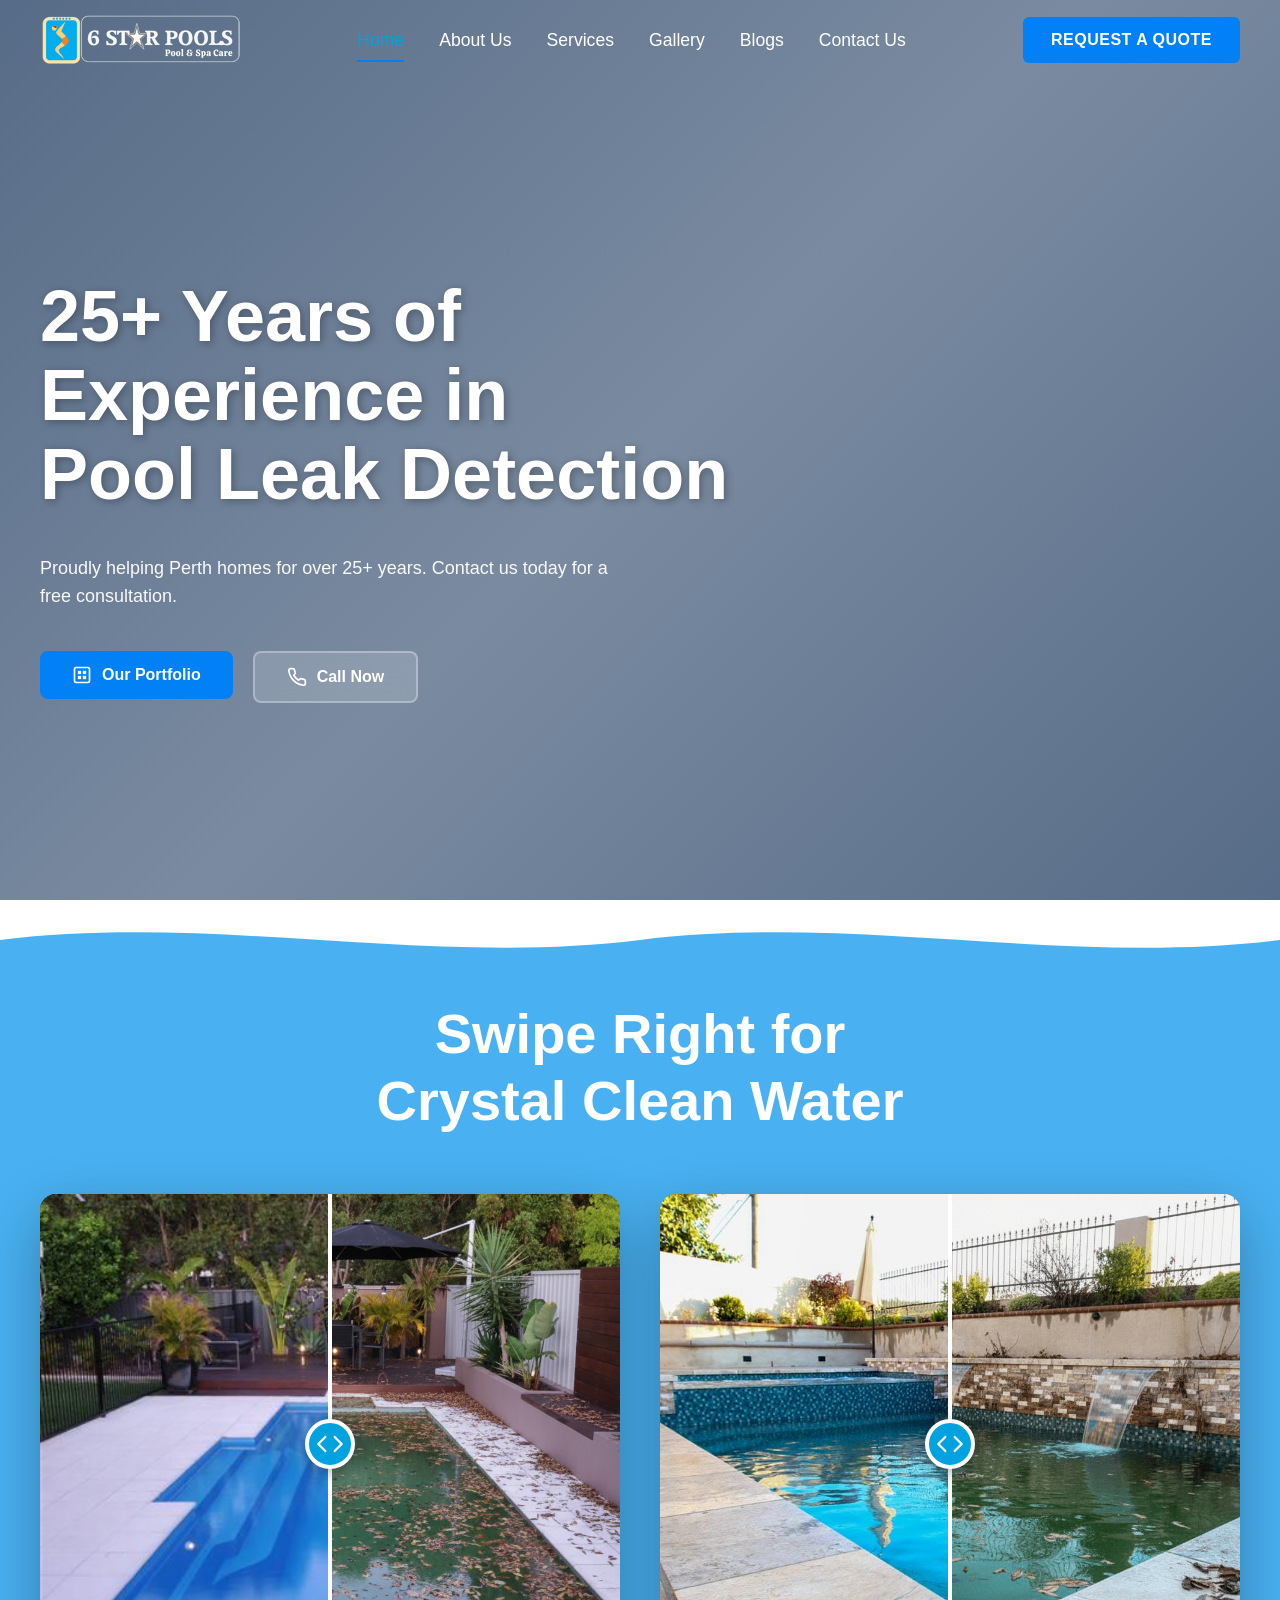
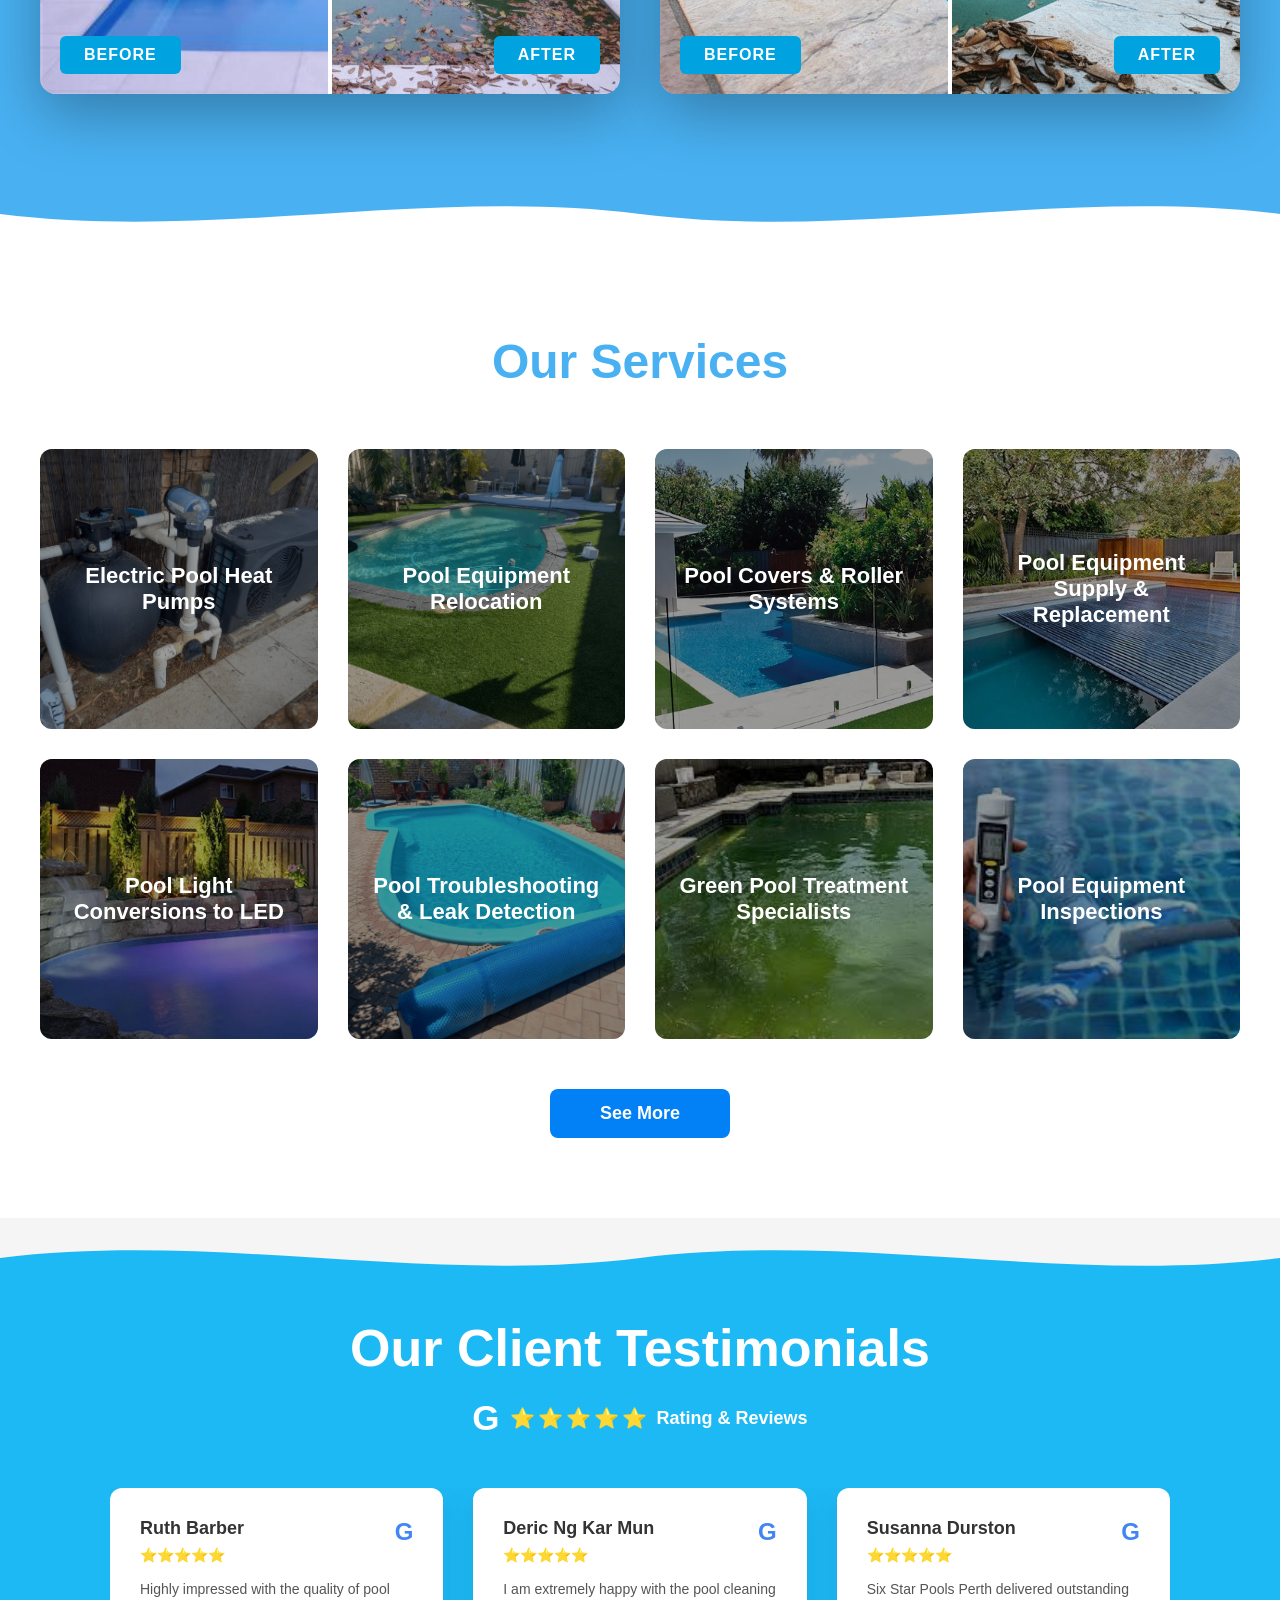
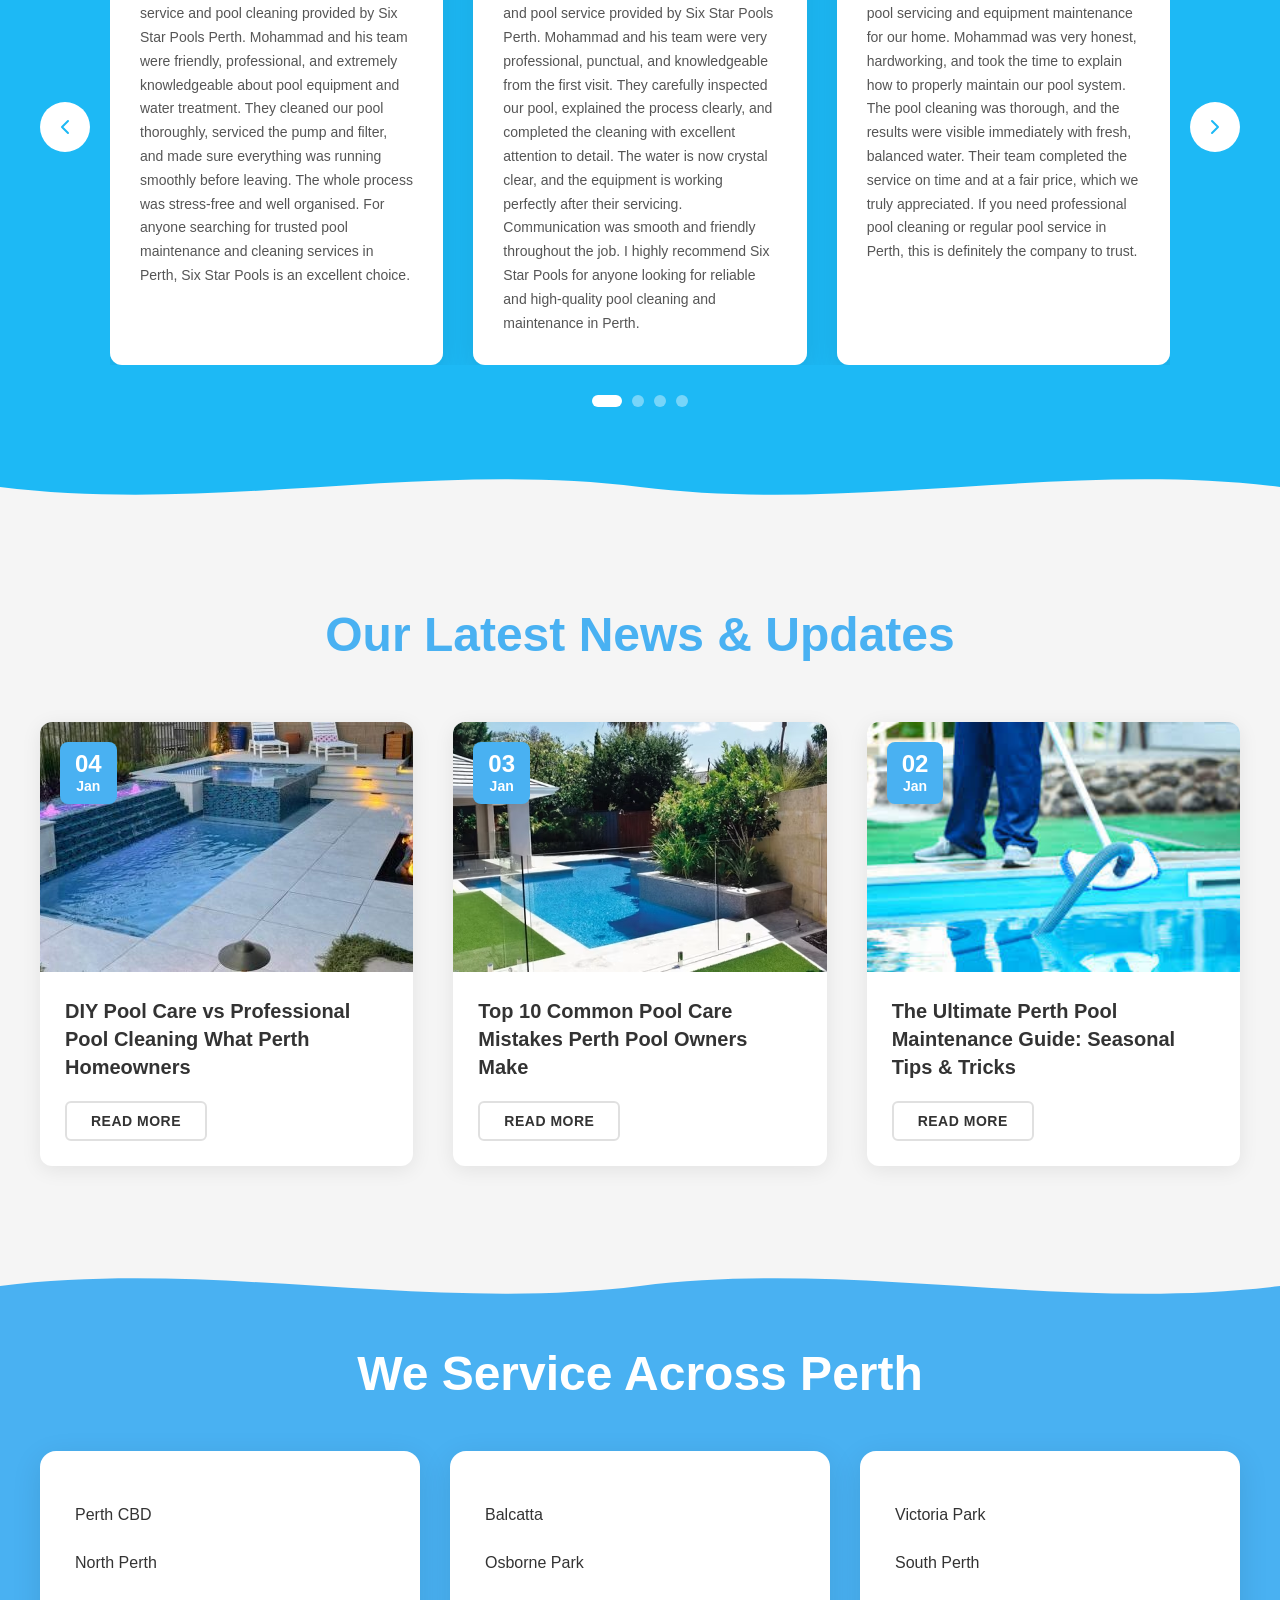
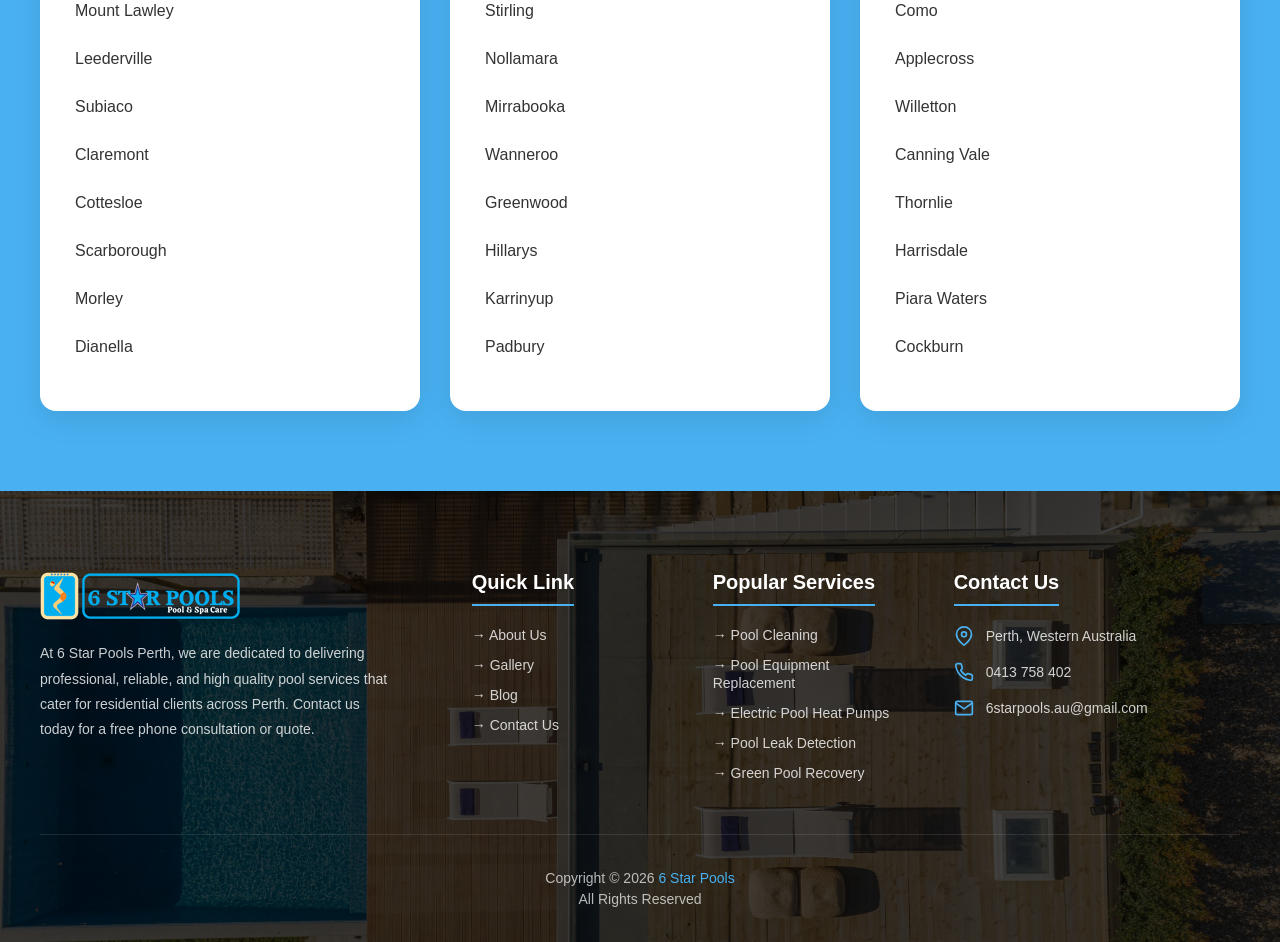
==== index.html @ 1d8bd219 "." ====
<!DOCTYPE html>
<html lang="en">

<head>
    <meta charset="UTF-8">
    <meta name="viewport" content="width=device-width, initial-scale=1.0">
    <title>6 Star Pools - Pool n Spa Care</title>
    <link rel="stylesheet" href="./style.css">
    <link rel="shortcut icon" href="./assets/favicon.png" type="image/x-icon">
</head>

<body>

    <!-- Navbar -->

    <nav class="navbar">
        <div class="navbar-container">
            <div class="navbar-logo">
                <img src="./assets/white-logo.png" alt="">
            </div>

            <!-- Hamburger Button -->
            <button class="navbar-hamburger" id="hamburgerBtn">
                <span class="hamburger-line"></span>
                <span class="hamburger-line"></span>
                <span class="hamburger-line"></span>
            </button>

            <!-- Mobile Overlay -->
            <div class="navbar-overlay" id="navOverlay"></div>

            <!-- Nav Menu -->
            <div class="navbar-menu-wrapper" id="navMenuWrapper">
                <button class="navbar-close" id="navCloseBtn">
                    <svg viewBox="0 0 24 24" fill="none" xmlns="http://www.w3.org/2000/svg">
                        <path d="M18 6L6 18M6 6l12 12" stroke="currentColor" stroke-width="2.5"
                            stroke-linecap="round" />
                    </svg>
                </button>

                <ul class="navbar-menu">
                    <li class="navbar-item"><a href="#" class="navbar-link active">Home</a></li>
                    <li class="navbar-item"><a href="./about.html" class="navbar-link">About Us</a></li>
                    <li class="navbar-item"><a href="./service.html" class="navbar-link">Services</a></li>
                    <li class="navbar-item"><a href="./gallery.html" class="navbar-link">Gallery</a></li>
                    <li class="navbar-item"><a href="./blogs.html" class="navbar-link">Blogs</a></li>
                    <li class="navbar-item"><a href="./contact.html" class="navbar-link">Contact Us</a></li>
                </ul>

            </div>

            <button class="navbar-cta">REQUEST A QUOTE</button>
       
        </div>
    </nav>

    <!-- Hero Section -->

    <section class="hero-section">
        <div class="hero-video-container">
            <video class="hero-video" autoplay muted loop playsinline>
                <source src="./assets/new.mp4" type="video/mp4">
            </video>
            <div class="hero-overlay"></div>
        </div>

        <div class="hero-content">
            <h1 class="hero-title">
                25+ Years of<br>
                Experience in<br>
                <span class="hero-title-animate">
                    <span class="hero-animate-text active">Pool Leak Detection</span>
                    <span class="hero-animate-text">Pool Cleaners</span>
                    <span class="hero-animate-text">Pool Light LED Upgrade</span>
                    <span class="hero-animate-text">Pool Equipment Relocation</span>
                    <span class="hero-animate-text">LED Light Conversions</span>
                </span>
            </h1>

            <p class="hero-subtitle">
                Proudly helping Perth homes for over 25+ years. Contact us today for a free consultation.
            </p>
            <div class="hero-buttons">
                <a href="./gallery.html">
                    <button class="hero-btn hero-btn-primary">
                        <svg class="btn-icon" viewBox="0 0 24 24" fill="none" xmlns="http://www.w3.org/2000/svg">
                            <rect x="3" y="3" width="18" height="18" rx="2" stroke="currentColor" stroke-width="2" />
                            <rect x="7" y="7" width="4" height="4" fill="currentColor" />
                            <rect x="13" y="7" width="4" height="4" fill="currentColor" />
                            <rect x="7" y="13" width="4" height="4" fill="currentColor" />
                            <rect x="13" y="13" width="4" height="4" fill="currentColor" />
                        </svg>
                        Our Portfolio
                    </button>
                </a>
                <button class="hero-btn hero-btn-secondary">
                    <svg class="btn-icon" viewBox="0 0 24 24" fill="none" xmlns="http://www.w3.org/2000/svg">
                        <path
                            d="M22 16.92v3a2 2 0 0 1-2.18 2 19.79 19.79 0 0 1-8.63-3.07 19.5 19.5 0 0 1-6-6 19.79 19.79 0 0 1-3.07-8.67A2 2 0 0 1 4.11 2h3a2 2 0 0 1 2 1.72 12.84 12.84 0 0 0 .7 2.81 2 2 0 0 1-.45 2.11L8.09 9.91a16 16 0 0 0 6 6l1.27-1.27a2 2 0 0 1 2.11-.45 12.84 12.84 0 0 0 2.81.7A2 2 0 0 1 22 16.92z"
                            stroke="currentColor" stroke-width="2" stroke-linecap="round" stroke-linejoin="round" />
                    </svg>
                    <a href="tel:+0413758402">
                        Call Now
                    </a>
                </button>
            </div>
        </div>
    </section>

    <!-- Before and After Section -->

    <section class="comparison-section">
        <div class="comparison-wave-top">
            <svg viewBox="0 0 1440 120" preserveAspectRatio="none">
                <path d="M0,60 C240,20 480,100 720,60 C960,20 1200,100 1440,60 L1440,0 L0,0 Z" fill="#fff" />
            </svg>
        </div>

        <div class="comparison-container">
            <h2 class="comparison-heading">
                Swipe Right for<br>
                Crystal Clean Water
            </h2>

            <div class="comparison-grid">

                <!-- First Comparison Slider -->
                <div class="comparison-item">
                    <div class="comparison-slider">
                        <div class="comparison-slider-container">
                            <img src="./assets/pool2.png" alt="Pool Before" class="comparison-image comparison-before">
                            <div class="comparison-overlay" style="width: 50%;">
                                <img src="./assets/pool1.jpg" alt="Pool After"
                                    class="comparison-image comparison-after">
                            </div>
                            <input type="range" min="0" max="100" value="50" class="comparison-range" id="slider1">
                            <div class="comparison-divider" style="left: 50%;">
                                <div class="comparison-handle">
                                    <svg xmlns="http://www.w3.org/2000/svg" width="24" height="24" viewBox="0 0 24 24"
                                        fill="none" stroke="currentColor" stroke-width="2" stroke-linecap="round"
                                        stroke-linejoin="round">
                                        <polyline points="16 18 22 12 16 6"></polyline>
                                        <polyline points="8 6 2 12 8 18"></polyline>
                                    </svg>
                                </div>
                            </div>
                        </div>
                        <div class="comparison-label comparison-label-before">Before</div>
                        <div class="comparison-label comparison-label-after">After</div>
                    </div>
                </div>

                <!-- Second Comparison Slider -->
                <div class="comparison-item">
                    <div class="comparison-slider">
                        <div class="comparison-slider-container">
                            <img src="./assets/pool3.png" alt="Pool Before" class="comparison-image comparison-before">
                            <div class="comparison-overlay" style="width: 50%;">
                                <img src="./assets/pool4.jpg" alt="Pool After"
                                    class="comparison-image comparison-after">
                            </div>
                            <input type="range" min="0" max="100" value="50" class="comparison-range" id="slider2">
                            <div class="comparison-divider" style="left: 50%;">
                                <div class="comparison-handle">
                                    <svg xmlns="http://www.w3.org/2000/svg" width="24" height="24" viewBox="0 0 24 24"
                                        fill="none" stroke="currentColor" stroke-width="2" stroke-linecap="round"
                                        stroke-linejoin="round">
                                        <polyline points="16 18 22 12 16 6"></polyline>
                                        <polyline points="8 6 2 12 8 18"></polyline>
                                    </svg>
                                </div>
                            </div>
                        </div>
                        <div class="comparison-label comparison-label-before">Before</div>
                        <div class="comparison-label comparison-label-after">After</div>
                    </div>
                </div>
            </div>
        </div>

        <div class="comparison-wave-bottom">
            <svg viewBox="0 0 1440 120" preserveAspectRatio="none">
                <path d="M0,60 C240,100 480,20 720,60 C960,100 1200,20 1440,60 L1440,120 L0,120 Z" fill="#ffffff" />
            </svg>
        </div>

        <!-- Scroll to Top Button -->
        <button class="scroll-top-btn">
            <svg viewBox="0 0 24 24" fill="none" xmlns="http://www.w3.org/2000/svg">
                <path d="M12 19V5M5 12l7-7 7 7" stroke="currentColor" stroke-width="2" stroke-linecap="round"
                    stroke-linejoin="round" />
            </svg>
        </button>

    </section>

    <!-- Service Section -->

    <section class="services-section">
        <h2 class="services-heading">Our Services</h2>

        <div class="services-grid">
            <!-- Service Card 1 -->
            <div class="service-card">
                <div class="service-card-inner">
                    <div class="service-card-front service-bg-1">
                        <h3 class="service-title">Electric Pool Heat Pumps</h3>
                    </div>
                    <div class="service-card-back">
                        <p class="service-description">
                            Our energy-efficient heating solutions provide year-round pool comfort, tailored
                            specifically to Perth’s climate. Enjoy consistent, reliable heating with minimal operating
                            costs.
                        </p>
                    </div>
                </div>
            </div>

            <!-- Service Card 2 -->
            <div class="service-card">
                <div class="service-card-inner">
                    <div class="service-card-front service-bg-2">
                        <h3 class="service-title">Pool Equipment Relocation</h3>
                    </div>
                    <div class="service-card-back">
                        <p class="service-description">
                            We offer professional relocation of pool equipment with safe disconnection and careful
                            repositioning, ideal for renovations or improved aesthetics. Our precise reinstallation
                            ensures seamless and reliable operation.
                        </p>
                    </div>
                </div>
            </div>

            <!-- Service Card 3 -->
            <div class="service-card">
                <div class="service-card-inner">
                    <div class="service-card-front service-bg-3">
                        <h3 class="service-title">Pool Covers & Roller Systems</h3>
                    </div>
                    <div class="service-card-back">
                        <p class="service-description">
                            We supply premium pool covers and roller systems that reduce evaporation and retain heat,
                            helping lower maintenance costs. Designed for WA conditions, they protect and extend the
                            life of your pool investment.
                        </p>
                    </div>
                </div>
            </div>

            <!-- Service Card 4 -->
            <div class="service-card">
                <div class="service-card-inner">
                    <div class="service-card-front service-bg-4">
                        <h3 class="service-title">Pool Equipment Supply & Replacement</h3>
                    </div>
                    <div class="service-card-back">
                        <p class="service-description">
                            We supply and replace major brand pumps, filters, and chlorination systems with
                            high-standard installation. Our solutions ensure efficient,
                            reliable performance for long-term pool operation.
                        </p>
                    </div>
                </div>
            </div>

            <!-- Service Card 5 -->
            <div class="service-card">
                <div class="service-card-inner">
                    <div class="service-card-front service-bg-5">
                        <h3 class="service-title">Pool Light Conversions to LED</h3>
                    </div>
                    <div class="service-card-back">
                        <p class="service-description">
                            Our modern LED lighting upgrades deliver enhanced brightness and improved safety while using
                            less power. The result is an energy-efficient solution with a clean, elegant finish that
                            elevates the overall look.
                        </p>
                    </div>
                </div>
            </div>

            <!-- Service Card 6 -->
            <div class="service-card">
                <div class="service-card-inner">
                    <div class="service-card-front service-bg-6">
                        <h3 class="service-title">Pool Troubleshooting & Leak Detection</h3>
                    </div>
                    <div class="service-card-back">
                        <p class="service-description">
                            We provide expert troubleshooting for all pool-related issues, offering accurate leak
                            detection and systematic problem identification. Our efficient solutions are designed to
                            save you both time and costs while ensuring long-term reliability.
                        </p>
                    </div>
                </div>
            </div>

            <!-- Service Card 7 -->
            <div class="service-card">
                <div class="service-card-inner">
                    <div class="service-card-front service-bg-7">
                        <h3 class="service-title">Green Pool Treatment Specialists</h3>
                    </div>
                    <div class="service-card-back">
                        <p class="service-description">
                            We restore green and neglected pools using professional-grade treatments to rebalance water
                            and eliminate algae. Our fast and effective process delivers crystal-clear results you can
                            see immediately.
                        </p>
                    </div>
                </div>
            </div>

            <!-- Service Card 8 -->
            <div class="service-card">
                <div class="service-card-inner">
                    <div class="service-card-front service-bg-8">
                        <h3 class="service-title">Pool Equipment Inspections</h3>
                    </div>
                    <div class="service-card-back">
                        <p class="service-description">
                            We perform a detailed pool inspection to identify potential repair costs early and ensure
                            compliance with required standards. This gives you complete peace of mind before purchase by
                            clearly assessing the pool’s condition.
                        </p>
                    </div>
                </div>
            </div>
        </div>

        <button class="services-btn">See More</button>
    </section>

    <!-- Testimonial Section -->

    <section class="testimonials-section">
        <div class="testimonials-wave-top">
            <svg viewBox="0 0 1440 120" preserveAspectRatio="none">
                <path d="M0,60 C240,20 480,100 720,60 C960,20 1200,100 1440,60 L1440,0 L0,0 Z" fill="#f5f5f5" />
            </svg>
        </div>

        <div class="testimonials-container">
            <h2 class="testimonials-heading">Our Client Testimonials</h2>
            <div class="testimonials-rating">
                <span class="google-icon">G</span>
                <div class="rating-stars">
                    <span class="star">⭐</span>
                    <span class="star">⭐</span>
                    <span class="star">⭐</span>
                    <span class="star">⭐</span>
                    <span class="star">⭐</span>
                </div>
                <span class="rating-text">Rating & Reviews</span>
            </div>

            <div class="testimonials-slider">
                <button class="testimonial-nav testimonial-prev">
                    <svg viewBox="0 0 24 24" fill="none" xmlns="http://www.w3.org/2000/svg">
                        <path d="M15 18l-6-6 6-6" stroke="currentColor" stroke-width="2" stroke-linecap="round"
                            stroke-linejoin="round" />
                    </svg>
                </button>

                <div class="testimonials-wrapper">
                    <div class="testimonials-track">
                        <!-- Testimonial 1 -->
                        <div class="testimonial-card testimonial-card-1">
                            <div class="testimonial-header">
                                <div>
                                    <h3 class="testimonial-name">
                                        Ruth Barber
                                    </h3>
                                    <div class="testimonial-stars">
                                        <span>⭐⭐⭐⭐⭐</span>
                                    </div>
                                </div>
                                <span class="testimonial-google">G</span>
                            </div>
                            <p class="testimonial-text">
                                Highly impressed with the quality of pool service and pool cleaning provided by Six Star
                                Pools Perth. Mohammad and his team were friendly, professional, and extremely
                                knowledgeable about pool equipment and water treatment. They cleaned our pool
                                thoroughly, serviced the pump and filter, and made sure everything was running smoothly
                                before leaving. The whole process was stress-free and well organised. For anyone
                                searching for trusted pool maintenance and cleaning services in Perth, Six Star Pools is
                                an excellent choice.
                            </p>
                        </div>

                        <!-- Testimonial 2 -->
                        <div class="testimonial-card testimonial-card-2">
                            <div class="testimonial-header">
                                <div>
                                    <h3 class="testimonial-name">
                                        Deric Ng Kar Mun
                                    </h3>
                                    <div class="testimonial-stars">
                                        <span>⭐⭐⭐⭐⭐</span>
                                    </div>
                                </div>
                                <span class="testimonial-google">G</span>
                            </div>
                            <p class="testimonial-text">
                                I am extremely happy with the pool cleaning and pool service provided by Six Star Pools
                                Perth. Mohammad and his team were very professional, punctual, and knowledgeable from
                                the first visit. They carefully inspected our pool, explained the process clearly, and
                                completed the cleaning with excellent attention to detail. The water is now crystal
                                clear, and the equipment is working perfectly after their servicing. Communication was
                                smooth and friendly throughout the job. I highly recommend Six Star Pools for anyone
                                looking for reliable and high-quality pool cleaning and maintenance in Perth.
                            </p>
                        </div>

                        <!-- Testimonial 3 -->
                        <div class="testimonial-card testimonial-card-3">
                            <div class="testimonial-header">
                                <div>
                                    <h3 class="testimonial-name">
                                        Susanna Durston
                                    </h3>
                                    <div class="testimonial-stars">
                                        <span>⭐⭐⭐⭐⭐</span>
                                    </div>
                                </div>
                                <span class="testimonial-google">G</span>
                            </div>
                            <p class="testimonial-text">
                                Six Star Pools Perth delivered outstanding pool servicing and equipment maintenance for
                                our home. Mohammad was very honest, hardworking, and took the time to explain how to
                                properly maintain our pool system. The pool cleaning was thorough, and the results were
                                visible immediately with fresh, balanced water. Their team completed the service on time
                                and at a fair price, which we truly appreciated. If you need professional pool cleaning
                                or regular pool service in Perth, this is definitely the company to trust.
                            </p>
                        </div>

                        <!-- Testimonial 4 -->
                        <div class="testimonial-card testimonial-card-4">
                            <div class="testimonial-header">
                                <div>
                                    <h3 class="testimonial-name">
                                        Saqlain Razzaq
                                    </h3>
                                    <div class="testimonial-stars">
                                        <span>⭐⭐⭐⭐⭐</span>
                                    </div>
                                </div>
                                <span class="testimonial-google">G</span>
                            </div>
                            <p class="testimonial-text">
                                We recently booked Six Star Pools Perth for full pool cleaning and ongoing pool
                                maintenance, and the experience was excellent from start to finish. Mohammad showed
                                great expertise in identifying issues with our filtration system and fixed everything
                                efficiently. The pool now looks sparkling clean, and the water quality has improved
                                significantly. Their customer service was polite, clear, and very reliable. I strongly
                                recommend Six Star Pools to anyone who wants expert pool servicing and long-lasting
                                results.
                            </p>
                        </div>

                        <!-- Testimonial 5 -->
                        <div class="testimonial-card testimonial-card-5">
                            <div class="testimonial-header">
                                <div>
                                    <h3 class="testimonial-name">Emily Roberts</h3>
                                    <div class="testimonial-stars">
                                        <span>⭐⭐⭐⭐⭐</span>
                                    </div>
                                </div>
                                <span class="testimonial-google">G</span>
                            </div>
                            <p class="testimonial-text">
                                We've been using Six Star Pools for our pool maintenance for over a year now and
                                couldn't be happier. Their team is always on time, professional, and goes above and
                                beyond to ensure our pool is in perfect condition. The quality of their work and
                                customer service is unmatched. Thank you for keeping our pool sparkling clean all year
                                round!
                            </p>
                        </div>

                    </div>
                </div>

                <button class="testimonial-nav testimonial-next">
                    <svg viewBox="0 0 24 24" fill="none" xmlns="http://www.w3.org/2000/svg">
                        <path d="M9 18l6-6-6-6" stroke="currentColor" stroke-width="2" stroke-linecap="round"
                            stroke-linejoin="round" />
                    </svg>
                </button>
            </div>

            <div class="testimonials-dots">
                <span class="testimonial-dot active" data-slide="0"></span>
                <span class="testimonial-dot" data-slide="1"></span>
                <span class="testimonial-dot" data-slide="2"></span>
                <span class="testimonial-dot" data-slide="3"></span>
            </div>
        </div>

        <div class="testimonials-wave-bottom">
            <svg viewBox="0 0 1440 120" preserveAspectRatio="none">
                <path d="M0,60 C240,100 480,20 720,60 C960,100 1200,20 1440,60 L1440,120 L0,120 Z" fill="#f5f5f5" />
            </svg>
        </div>
    </section>

    <!-- Blog Section -->

    <section class="blog-section">
        <h2 class="blog-heading">Our Latest News & Updates</h2>

        <div class="blog-grid">

            <!-- Blog Card 1 -->
            <div class="blog-card blog-card-1">
                <div class="blog-image">
                    <img src="./assets/blog1.jpeg" alt="DIY Pool Care vs Professional Pool Cleaning">
                    <div class="blog-date">
                        <span class="blog-day">04</span>
                        <span class="blog-month">Jan</span>
                    </div>
                </div>
                <div class="blog-content">
                    <h3 class="blog-title">DIY Pool Care vs Professional Pool Cleaning What Perth Homeowners</h3>
                    <button class="blog-btn">
                        <a href="./DIY-Pool-Care-vs-Professional-Pool-Cleaning.html">
                            READ MORE
                        </a>
                    </button>
                </div>
            </div>

            <!-- Blog Card 2 -->
            <div class="blog-card blog-card-2">
                <div class="blog-image">
                    <img src="./assets/blog2.avif" alt="Top 10 Common Pool Care Mistakes">
                    <div class="blog-date">
                        <span class="blog-day">03</span>
                        <span class="blog-month">Jan</span>
                    </div>
                </div>
                <div class="blog-content">
                    <h3 class="blog-title">Top 10 Common Pool Care Mistakes Perth Pool Owners Make</h3>
                    <button class="blog-btn">
                        <a href="./Top-10-Common-Pool-Care-Mistakes.html">
                            READ MORE
                        </a>
                    </button>
                </div>
            </div>

            <!-- Blog Card 3 -->
            <div class="blog-card blog-card-3">
                <div class="blog-image">
                    <img src="./assets/blog3.jpeg" alt="The Ultimate Perth Pool Maintenance Guide">
                    <div class="blog-date">
                        <span class="blog-day">02</span>
                        <span class="blog-month">Jan</span>
                    </div>
                </div>
                <div class="blog-content">
                    <h3 class="blog-title">The Ultimate Perth Pool Maintenance Guide: Seasonal Tips & Tricks</h3>
                    <button class="blog-btn">
                        <a href="./The-Ultimate-Perth-Pool-Maintenance.html">
                            READ MORE
                        </a>
                    </button>
                </div>
            </div>
        </div>
    </section>

    <!-- Service Areas Section -->

    <section class="service-areas-section">
        <div class="service-areas-wave-top">
            <svg viewBox="0 0 1440 120" preserveAspectRatio="none">
                <path d="M0,60 C240,20 480,100 720,60 C960,20 1200,100 1440,60 L1440,0 L0,0 Z" fill="#f5f5f5" />
            </svg>
        </div>

        <div class="service-areas-container">
            <h2 class="service-areas-heading">We Service Across Perth</h2>

            <div class="service-areas-grid">
                <!-- Column 1 -->
                <div class="service-areas-column service-areas-column-1">
                    <ul class="service-areas-list">
                        <li class="service-area-item">Perth CBD</li>
                        <li class="service-area-item">North Perth</li>
                        <li class="service-area-item">Mount Lawley</li>
                        <li class="service-area-item">Leederville</li>
                        <li class="service-area-item">Subiaco</li>
                        <li class="service-area-item">Claremont</li>
                        <li class="service-area-item">Cottesloe</li>
                        <li class="service-area-item">Scarborough</li>
                        <li class="service-area-item">Morley</li>
                        <li class="service-area-item">Dianella</li>
                    </ul>
                </div>

                <!-- Column 2 -->
                <div class="service-areas-column service-areas-column-2">
                    <ul class="service-areas-list">
                        <li class="service-area-item">Balcatta</li>
                        <li class="service-area-item">Osborne Park</li>
                        <li class="service-area-item">Stirling</li>
                        <li class="service-area-item">Nollamara</li>
                        <li class="service-area-item">Mirrabooka</li>
                        <li class="service-area-item">Wanneroo</li>
                        <li class="service-area-item">Greenwood</li>
                        <li class="service-area-item">Hillarys</li>
                        <li class="service-area-item">Karrinyup</li>
                        <li class="service-area-item">Padbury</li>
                    </ul>
                </div>

                <!-- Column 3 -->
                <div class="service-areas-column service-areas-column-3">
                    <ul class="service-areas-list">
                        <li class="service-area-item">Victoria Park</li>
                        <li class="service-area-item">South Perth</li>
                        <li class="service-area-item">Como</li>
                        <li class="service-area-item">Applecross</li>
                        <li class="service-area-item">Willetton</li>
                        <li class="service-area-item">Canning Vale</li>
                        <li class="service-area-item">Thornlie</li>
                        <li class="service-area-item">Harrisdale</li>
                        <li class="service-area-item">Piara Waters</li>
                        <li class="service-area-item">Cockburn</li>
                    </ul>
                </div>
            </div>
        </div>
    </section>

    <!-- Footer Section -->

    <footer class="footer-section">
        <div class="footer-container">
            <!-- Footer Brand -->
            <div class="footer-brand">
                <div class="footer-logo">
                    <img src="./assets/logo.png" alt="">
                </div>
                <p class="footer-description">
                    At 6 Star Pools Perth, we are dedicated to delivering professional, reliable, and high quality pool
                    services that cater for residential clients across Perth. Contact us today for a free phone
                    consultation or quote.
                </p>
            </div>

            <!-- Quick Links -->
            <div class="footer-column">
                <h3 class="footer-heading">Quick Link</h3>
                <ul class="footer-links">
                    <li><a href="#about">→ About Us</a></li>
                    <li><a href="#gallery">→ Gallery</a></li>
                    <li><a href="#blog">→ Blog</a></li>
                    <li><a href="#contact">→ Contact Us</a></li>
                </ul>
            </div>

            <!-- Popular Services -->
            <div class="footer-column">
                <h3 class="footer-heading">Popular Services</h3>
                <ul class="footer-links">
                    <li><a href="#service1">→ Pool Cleaning</a></li>
                    <li><a href="#service2">→ Pool Equipment Replacement</a></li>
                    <li><a href="#service3">→ Electric Pool Heat Pumps</a></li>
                    <li><a href="#service4">→ Pool Leak Detection</a></li>
                    <li><a href="#service5">→ Green Pool Recovery</a></li>
                </ul>
            </div>

            <!-- Contact Us -->
            <div class="footer-column">
                <h3 class="footer-heading">Contact Us</h3>
                <ul class="footer-contact">
                    <li>
                        <svg viewBox="0 0 24 24" fill="none" xmlns="http://www.w3.org/2000/svg">
                            <path d="M21 10c0 7-9 13-9 13s-9-6-9-13a9 9 0 0 1 18 0z" stroke="currentColor"
                                stroke-width="2" />
                            <circle cx="12" cy="10" r="3" stroke="currentColor" stroke-width="2" />
                        </svg>
                        Perth, Western Australia
                    </li>
                    <li>
                        <svg viewBox="0 0 24 24" fill="none" xmlns="http://www.w3.org/2000/svg">
                            <path
                                d="M22 16.92v3a2 2 0 0 1-2.18 2 19.79 19.79 0 0 1-8.63-3.07 19.5 19.5 0 0 1-6-6 19.79 19.79 0 0 1-3.07-8.67A2 2 0 0 1 4.11 2h3a2 2 0 0 1 2 1.72 12.84 12.84 0 0 0 .7 2.81 2 2 0 0 1-.45 2.11L8.09 9.91a16 16 0 0 0 6 6l1.27-1.27a2 2 0 0 1 2.11-.45 12.84 12.84 0 0 0 2.81.7A2 2 0 0 1 22 16.92z"
                                stroke="currentColor" stroke-width="2" />
                        </svg>
                        0413 758 402
                    </li>
                    <li>
                        <svg viewBox="0 0 24 24" fill="none" xmlns="http://www.w3.org/2000/svg">
                            <path d="M4 4h16c1.1 0 2 .9 2 2v12c0 1.1-.9 2-2 2H4c-1.1 0-2-.9-2-2V6c0-1.1.9-2 2-2z"
                                stroke="currentColor" stroke-width="2" />
                            <polyline points="22,6 12,13 2,6" stroke="currentColor" stroke-width="2" />
                        </svg>
                        6starpools.au@gmail.com
                    </li>
                </ul>
            </div>
        </div>

        <!-- Footer Bottom -->
        <div class="footer-bottom">
            <p>Copyright © 2026 <a href="#">6 Star Pools</a></p>
            <p>All Rights Reserved</p>
        </div>
    </footer>


    <script src="./script.js"></script>
</body>

</html>
---- style.css ----
* {
    margin: 0px;
    padding: 0px;
    box-sizing: border-box;
}

*::-webkit-scrollbar {
    display: none;
}

:root {
    --primary-color: #0181f5;
}

body {
    font-family: 'Segoe UI', Tahoma, Geneva, Verdana, sans-serif;
    color: #333;
    overflow-x: hidden;
}

/* Navbar Styles */
.navbar {
    position: absolute;
    top: 0;
    left: 0;
    right: 0;
    /* backdrop-filter: blur(10px); */
    padding: 15px 0;
    z-index: 1000;
}

.navbar-container {
    max-width: 1400px;
    margin: 0 auto;
    padding: 0 40px;
    display: flex;
    align-items: center;
    justify-content: space-between;
}

.navbar-logo {
    display: flex;
    align-items: center;
    gap: 12px;
}

.logo-icon svg {
    width: 28px;
    height: 28px;
}

.logo-text {
    display: flex;
    flex-direction: column;
}

.logo-title {
    font-size: 20px;
    font-weight: 700;
    color: white;
    letter-spacing: 1px;
}

.logo-subtitle {
    font-size: 11px;
    color: rgba(255, 255, 255, 0.8);
    letter-spacing: 0.5px;
}

.navbar-menu {
    display: flex;
    list-style: none;
    gap: 35px;
    align-items: center;
}

.navbar-item {
    position: relative;
}

.navbar-link {
    color: white;
    text-decoration: none;
    font-size: 1.1rem;
    font-weight: 500;
    transition: color 0.3s ease;
}

.navbar-link:hover {
    color: var(--primary-color);
}

.navbar-link.active {
    color: #00A3E0;
    border-bottom: 2px solid var(--primary-color);
    padding-bottom: 10px;
}

.navbar-cta {
    background: var(--primary-color);
    color: white;
    border: none;
    padding: 14px 28px;
    font-size: 16px;
    font-weight: 600;
    letter-spacing: 0.5px;
    border-radius: 6px;
    cursor: pointer;
    transition: all 0.3s ease;
}

/* Hero Section Styles */
.hero-section {
    position: relative;
    height: 100vh;
    min-height: 700px;
    display: flex;
    align-items: center;
    overflow: hidden;
}

.hero-title-animate {
    position: relative;
    height: 1.1em;
    overflow: hidden;
    display: inline-block;
    min-width: 50rem;
}

.hero-animate-text {
    position: absolute;
    top: 0;
    left: 0;
    opacity: 0;
    transform: translateY(100%);
    transition: all 0.6s ease;
    white-space: nowrap;
    color: white;
}

.hero-animate-text.active {
    opacity: 1;
    transform: translateY(0);
}

.hero-animate-text.exit {
    opacity: 0;
    transform: translateY(-100%);
}

.hero-video-container {
    position: absolute;
    top: 0;
    left: 0;
    width: 100%;
    height: 100%;
    z-index: 1;
}

.hero-video {
    width: 100%;
    height: 100%;
    object-fit: cover;
}

.hero-overlay {
    position: absolute;
    top: 0;
    left: 0;
    width: 100%;
    height: 100%;
    background: linear-gradient(135deg, rgba(30, 58, 95, 0.75) 0%, rgba(51, 77, 110, 0.65) 50%, rgba(30, 58, 95, 0.75) 100%);
}

.hero-content {
    position: relative;
    z-index: 2;
    max-width: 1400px;
    margin: 0 auto;
    padding: 0 40px;
    width: 100%;
    padding-top: 80px;
}

.hero-title {
    font-size: 72px;
    font-weight: 700;
    color: white;
    line-height: 1.1;
    margin-bottom: 24px;
    text-shadow: 2px 2px 8px rgba(0, 0, 0, 0.3);
}

.hero-subtitle {
    font-size: 18px;
    color: rgba(255, 255, 255, 0.95);
    margin-bottom: 40px;
    max-width: 600px;
    line-height: 1.6;
}

.hero-buttons {
    display: flex;
    gap: 20px;
    text-decoration: none;
}

.hero-buttons a {
    text-decoration: none;
}

.hero-btn {
    display: flex;
    align-items: center;
    gap: 10px;
    padding: 14px 32px;
    font-size: 16px;
    font-weight: 600;
    border: none;
    border-radius: 8px;
    cursor: pointer;
    transition: all 0.3s ease;
}

.hero-btn a {
    color: white;
}

.btn-icon {
    width: 20px;
    height: 20px;
}

.hero-btn-primary {
    background: var(--primary-color);
    color: white;
}

.hero-btn-primary:hover {
    background: #0088CC;
    transform: translateY(-3px);
    box-shadow: 0 8px 20px rgba(0, 163, 224, 0.4);
}

.hero-btn-secondary {
    background: rgba(255, 255, 255, 0.15);
    color: white;
    backdrop-filter: blur(10px);
    border: 2px solid rgba(255, 255, 255, 0.3);
}


/* Before/After Comparison Section */
.comparison-section {
    position: relative;
    /* background: linear-gradient(180deg, #5BA4CF 0%, #4A9BD1 100%); */
    padding: 100px 0 120px;
    overflow: hidden;
    background-color: #49b1f2;
}

.comparison-wave-top {
    position: absolute;
    top: 0;
    left: 0;
    width: 100%;
    height: 80px;
    background-color: #32abf6;
}

.comparison-wave-top svg {
    width: 100%;
    height: 100%;
    display: block;
    background-color: #49b1f2;
}

.comparison-wave-bottom {
    position: absolute;
    bottom: 0;
    left: 0;
    width: 100%;
    height: 80px;
}

.comparison-wave-bottom svg {
    width: 100%;
    height: 100%;
    display: block;
}

.comparison-container {
    max-width: 1400px;
    margin: 0 auto;
    padding: 0 40px;
}

.comparison-heading {
    text-align: center;
    font-size: 56px;
    font-weight: 700;
    color: white;
    margin-bottom: 60px;
    line-height: 1.2;
}

.comparison-grid {
    display: grid;
    grid-template-columns: 1fr 1fr;
    gap: 40px;
    margin-bottom: 40px;
}

.comparison-item {
    position: relative;
}

.comparison-slider {
    position: relative;
    border-radius: 16px;
    overflow: hidden;
    box-shadow: 0 20px 60px rgba(0, 0, 0, 0.3);
}

.comparison-slider-container {
    position: relative;
    width: 100%;
    height: 500px;
    overflow: hidden;
    user-select: none;
}

.comparison-image {
    position: absolute;
    top: 0;
    left: 0;
    width: 100%;
    height: 100%;
    object-fit: cover;
    pointer-events: none;
}

.comparison-before {
    z-index: 1;
}

.comparison-overlay {
    position: absolute;
    top: 0;
    left: 0;
    height: 100%;
    overflow: hidden;
    z-index: 2;
}

.comparison-after {
    position: absolute;
    top: 0;
    right: 0;
    width: auto;
    height: 100%;
}

.comparison-range {
    position: absolute;
    top: 0;
    left: 0;
    width: 100%;
    height: 100%;
    opacity: 0;
    cursor: ew-resize;
    z-index: 4;
}

.comparison-divider {
    position: absolute;
    top: 0;
    width: 4px;
    height: 100%;
    background: white;
    z-index: 3;
    pointer-events: none;
    transform: translateX(-50%);
}

.comparison-handle {
    position: absolute;
    top: 50%;
    left: 50%;
    transform: translate(-50%, -50%);
    width: 50px;
    height: 50px;
    background: #00A3E0;
    border: 4px solid white;
    border-radius: 50%;
    display: flex;
    align-items: center;
    justify-content: center;
    color: white;
    box-shadow: 0 4px 15px rgba(0, 0, 0, 0.3);
}

.comparison-handle svg {
    width: 28px;
    height: 28px;
}

.comparison-label {
    position: absolute;
    bottom: 20px;
    padding: 10px 24px;
    background: #00A3E0;
    color: white;
    font-size: 16px;
    font-weight: 600;
    border-radius: 6px;
    z-index: 3;
    text-transform: uppercase;
    letter-spacing: 1px;
}

.comparison-label-before {
    left: 20px;
}

.comparison-label-after {
    right: 20px;
}

/* Scroll to Top Button */
.scroll-top-btn {
    position: fixed;
    bottom: 40px;
    right: 40px;
    width: 55px;
    height: 55px;
    background: white;
    border: none;
    border-radius: 50%;
    display: flex;
    align-items: center;
    justify-content: center;
    cursor: pointer;
    box-shadow: 0 4px 20px rgba(0, 0, 0, 0.15);
    transition: all 0.3s ease;
    z-index: 999;
    color: #00A3E0;
}

.scroll-top-btn:hover {
    transform: translateY(-5px);
    box-shadow: 0 6px 25px rgba(0, 0, 0, 0.25);
    background: #00A3E0;
    color: white;
}

.scroll-top-btn svg {
    width: 24px;
    height: 24px;
}

/* Service Section */

.services-section {
    padding: 80px 40px;
    text-align: center;
}

.services-heading {
    font-size: 48px;
    font-weight: 700;
    color: #49b1f2;
    margin-bottom: 60px;
}

.services-grid {
    max-width: 1400px;
    margin: 0 auto;
    display: grid;
    grid-template-columns: repeat(4, 1fr);
    gap: 30px;
    margin-bottom: 50px;
}

.service-card {
    perspective: 1000px;
    height: 280px;
}

.service-card-inner {
    position: relative;
    width: 100%;
    height: 100%;
    transition: transform 0.6s;
    transform-style: preserve-3d;
}

.service-card:hover .service-card-inner {
    transform: rotateY(180deg);
}

.service-card-front,
.service-card-back {
    position: absolute;
    width: 100%;
    height: 100%;
    backface-visibility: hidden;
    border-radius: 12px;
    overflow: hidden;
}

.service-card-front {
    background-size: cover;
    background-position: center;
    background-repeat: no-repeat;
    display: flex;
    align-items: center;
    justify-content: center;
    position: relative;
}

.service-card-front::before {
    content: '';
    position: absolute;
    top: 0;
    left: 0;
    width: 100%;
    height: 100%;
    background: rgba(0, 0, 0, 0.4);
}

.service-title {
    position: relative;
    z-index: 1;
    color: white;
    font-size: 22px;
    font-weight: 600;
    margin: 0;
    padding: 20px;
    text-align: center;
}

.service-card-back {
    background: linear-gradient(135deg, #49b1f2 0%, #2a9bd8 100%);
    transform: rotateY(180deg);
    display: flex;
    align-items: center;
    justify-content: center;
    padding: 30px;
    position: absolute;
    top: 0;
    left: 0;
}

.service-description {
    color: white;
    font-size: 15px;
    line-height: 1.6;
    margin: 0;
    text-align: center;
}

/* Unique Background Images for Each Service */
.service-bg-1 {
    background-image: url('./assets/service1.png');
}

.service-bg-2 {
    background-image: url('./assets/service2.png');
}

.service-bg-3 {
    background-image: url('./assets/service3.avif');
}

.service-bg-4 {
    background-image: url('./assets/service4.jpeg');
}

.service-bg-5 {
    background-image: url('./assets/service5.webp');
}

.service-bg-6 {
    background-image: url('./assets/service6.png');
}

.service-bg-7 {
    background-image: url('./assets/service7.jpeg');
}

.service-bg-8 {
    background-image: url('./assets/service8.jpeg');
}

.services-btn {
    background: var(--primary-color);
    color: white;
    border: none;
    padding: 14px 50px;
    font-size: 18px;
    font-weight: 600;
    border-radius: 8px;
    cursor: pointer;
    transition: all 0.3s ease;
}

.services-btn:hover {
    background: #2a9bd8;
    transform: translateY(-3px);
    box-shadow: 0 8px 20px rgba(73, 177, 242, 0.4);
}

/* Footer Section */
.footer-section {
    background-image: url('./assets/footer.jpg');
    background-size: cover;
    background-position: center;
    background-repeat: no-repeat;
    position: relative;
    padding: 80px 40px 30px;
}

.footer-section::before {
    content: '';
    position: absolute;
    top: 0;
    left: 0;
    width: 100%;
    height: 100%;
    background: rgba(0, 0, 0, 0.75);
    z-index: 1;
}

.footer-container {
    position: relative;
    z-index: 2;
    max-width: 1400px;
    margin: 0 auto;
    display: grid;
    grid-template-columns: 2fr 1fr 1fr 1.5fr;
    gap: 50px;
    margin-bottom: 40px;
}

.footer-brand {
    padding-right: 30px;
}

.footer-logo {
    display: flex;
    align-items: center;
    gap: 12px;
    margin-bottom: 20px;
    width: 200px;
}

.footer-description {
    color: rgba(255, 255, 255, 0.8);
    font-size: 14px;
    line-height: 1.8;
}

.footer-heading {
    color: white;
    font-size: 20px;
    font-weight: 600;
    margin-bottom: 20px;
    padding-bottom: 10px;
    border-bottom: 2px solid #49b1f2;
    display: inline-block;
}

.footer-links {
    list-style: none;
}

.footer-links li {
    margin-bottom: 12px;
}

.footer-links a {
    color: rgba(255, 255, 255, 0.8);
    text-decoration: none;
    font-size: 14px;
    transition: color 0.3s ease;
}

.footer-links a:hover {
    color: #49b1f2;
}

.footer-contact {
    list-style: none;
}

.footer-contact li {
    display: flex;
    align-items: center;
    gap: 12px;
    color: rgba(255, 255, 255, 0.8);
    font-size: 14px;
    margin-bottom: 16px;
}

.footer-contact svg {
    width: 20px;
    height: 20px;
    color: #49b1f2;
    flex-shrink: 0;
}

.footer-bottom {
    position: relative;
    z-index: 2;
    text-align: center;
    padding-top: 30px;
    border-top: 1px solid rgba(255, 255, 255, 0.1);
}

.footer-bottom p {
    color: rgba(255, 255, 255, 0.7);
    font-size: 14px;
    margin: 5px 0;
}

.footer-bottom a {
    color: #49b1f2;
    text-decoration: none;
}

.footer-bottom a:hover {
    text-decoration: underline;
}

/* ============ Testimonials Section ============ */

.testimonials-section {
    position: relative;
    background: #1DB9F5;
    padding: 100px 0 120px;
    overflow: hidden;
}

.testimonials-wave-top {
    position: absolute;
    top: 0;
    left: 0;
    width: 100%;
    height: 80px;
}

.testimonials-wave-top svg {
    width: 100%;
    height: 100%;
    display: block;
}

.testimonials-wave-bottom {
    position: absolute;
    bottom: 0;
    left: 0;
    width: 100%;
    height: 80px;
}

.testimonials-wave-bottom svg {
    width: 100%;
    height: 100%;
    display: block;
}

.testimonials-container {
    max-width: 1400px;
    margin: 0 auto;
    padding: 0 40px;
}

.testimonials-heading {
    text-align: center;
    font-size: 52px;
    font-weight: 700;
    color: white;
    margin-bottom: 20px;
}

.testimonials-rating {
    display: flex;
    align-items: center;
    justify-content: center;
    gap: 10px;
    margin-bottom: 50px;
}

.google-icon {
    font-size: 35px;
    font-weight: 700;
    color: white;
    display: flex;
    align-items: center;
    justify-content: center;
    border-radius: 8px;
}

.rating-stars {
    display: flex;
    gap: 3px;
}

.star {
    font-size: 20px;
}

.rating-text {
    color: white;
    font-size: 18px;
    font-weight: 600;
}

.testimonials-slider {
    position: relative;
    display: flex;
    align-items: center;
    gap: 20px;
    margin-bottom: 30px;
}

.testimonials-wrapper {
    flex: 1;
    overflow: hidden;
}

.testimonials-track {
    display: flex;
    transition: transform 0.5s ease;
    gap: 30px;
}

.testimonial-card {
    min-width: calc((100% - 60px) / 3);
    background: white;
    padding: 30px;
    border-radius: 12px;
    box-shadow: 0 8px 30px rgba(0, 0, 0, 0.1);
}

.testimonial-header {
    display: flex;
    justify-content: space-between;
    align-items: flex-start;
    margin-bottom: 15px;
}

.testimonial-name {
    font-size: 18px;
    font-weight: 600;
    color: #333;
    margin: 0 0 8px 0;
}

.testimonial-stars {
    font-size: 14px;
}

.testimonial-google {
    font-size: 24px;
    font-weight: 700;
    color: #4285F4;
}

.testimonial-text {
    color: #555;
    font-size: 14px;
    line-height: 1.7;
    margin: 0;
}

.testimonial-nav {
    width: 50px;
    height: 50px;
    background: white;
    border: none;
    border-radius: 50%;
    display: flex;
    align-items: center;
    justify-content: center;
    cursor: pointer;
    transition: all 0.3s ease;
    flex-shrink: 0;
    color: #1DB9F5;
}

.testimonial-nav:hover {
    background: #0da5e0;
    color: white;
    transform: scale(1.1);
}

.testimonial-nav svg {
    width: 24px;
    height: 24px;
}

.testimonials-dots {
    display: flex;
    justify-content: center;
    gap: 10px;
}

.testimonial-dot {
    width: 12px;
    height: 12px;
    background: rgba(255, 255, 255, 0.4);
    border-radius: 50%;
    cursor: pointer;
    transition: all 0.3s ease;
}

.testimonial-dot.active {
    background: white;
    width: 30px;
    border-radius: 6px;
}

/* ================ Blog Section ================ */

.blog-section {
    padding: 80px 40px;
    background: #f5f5f5;
}

.blog-heading {
    text-align: center;
    font-size: 48px;
    font-weight: 700;
    color: #49b1f2;
    margin-bottom: 60px;
}

.blog-grid {
    max-width: 1400px;
    margin: 0 auto;
    display: grid;
    grid-template-columns: repeat(3, 1fr);
    gap: 40px;
}

.blog-card {
    background: white;
    border-radius: 12px;
    overflow: hidden;
    box-shadow: 0 4px 20px rgba(0, 0, 0, 0.08);
    transition: transform 0.3s ease, box-shadow 0.3s ease;
}

.blog-card:hover {
    transform: translateY(-8px);
    box-shadow: 0 8px 30px rgba(0, 0, 0, 0.15);
}

.blog-image {
    position: relative;
    width: 100%;
    height: 250px;
    overflow: hidden;
}

.blog-image img {
    width: 100%;
    height: 100%;
    object-fit: cover;
    transition: transform 0.3s ease;
}

.blog-card:hover .blog-image img {
    transform: scale(1.05);
}

.blog-date {
    position: absolute;
    top: 20px;
    left: 20px;
    background: #49b1f2;
    color: white;
    padding: 10px 15px;
    border-radius: 8px;
    text-align: center;
    font-weight: 600;
}

.blog-day {
    display: block;
    font-size: 24px;
    line-height: 1;
}

.blog-month {
    display: block;
    font-size: 14px;
    margin-top: 2px;
}

.blog-content {
    padding: 25px;
}

.blog-title {
    font-size: 20px;
    font-weight: 600;
    color: #333;
    margin: 0 0 20px 0;
    line-height: 1.4;
    min-height: 84px;
}

.blog-btn {
    background: transparent;
    border: 2px solid #e0e0e0;
    padding: 10px 24px;
    font-size: 14px;
    font-weight: 600;
    border-radius: 6px;
    cursor: pointer;
    transition: all 0.3s ease;
    letter-spacing: 0.5px;
}

.blog-btn a {
    color: white;
    text-decoration: none;
    color: #333;
}

.blog-btn:hover {
    background: #49b1f2;
    color: white;
    border-color: #49b1f2;
}

/* ============ Service Areas Section ============ */

.service-areas-section {
    position: relative;
    background: #49b1f2;
    padding: 100px 0 80px;
    overflow: hidden;
}

.service-areas-wave-top {
    position: absolute;
    top: 0;
    left: 0;
    width: 100%;
    height: 80px;
}

.service-areas-wave-top svg {
    width: 100%;
    height: 100%;
    display: block;
}

.service-areas-container {
    max-width: 1400px;
    margin: 0 auto;
    padding: 0 40px;
}

.service-areas-heading {
    text-align: center;
    font-size: 48px;
    font-weight: 700;
    color: white;
    margin-bottom: 50px;
}

.service-areas-grid {
    display: grid;
    grid-template-columns: repeat(3, 1fr);
    gap: 30px;
}

.service-areas-column {
    background: white;
    border-radius: 16px;
    padding: 40px 35px;
    box-shadow: 0 8px 30px rgba(0, 0, 0, 0.1);
    transition: transform 0.3s ease, box-shadow 0.3s ease;
}

.service-areas-column:hover {
    transform: scale(1.03);
    box-shadow: 0 12px 40px rgba(0, 0, 0, 0.15);
}

.service-areas-list {
    list-style: none;
    padding: 0;
    margin: 0;
}

.service-area-item {
    color: #333;
    font-size: 16px;
    font-weight: 500;
    padding: 15px 0;
    transition: color 0.3s ease, padding-left 0.3s ease;
}

.service-area-item:last-child {
    border-bottom: none;
}

.service-area-item:hover {
    color: #49b1f2;
    padding-left: 10px;
}

/* =============== About Us Page ============== */

.about-hero-section {
    position: relative;
    min-height: 50vh;
    background-image: url('./assets/aboutPage.jpg');
    background-size: cover;
    background-position: center;
    background-repeat: no-repeat;
    display: flex;
    align-items: center;
    padding: 100px 40px;
}

.about-hero-section::before {
    content: '';
    position: absolute;
    top: 0;
    left: 0;
    width: 100%;
    height: 100%;
    background: rgba(0, 0, 0, 0.7);
}

.about-hero-content {
    position: relative;
    z-index: 2;
    max-width: 700px;
    margin-left: 80px;
}

.about-hero-title {
    font-size: 64px;
    font-weight: 700;
    color: #49b1f2;
    margin-bottom: 30px;
}

.about-hero-description {
    color: white;
    font-size: 16px;
    line-height: 1.8;
    margin-bottom: 35px;
}

.about-hero-btn {
    background: #49b1f2;
    color: white;
    border: none;
    padding: 14px 40px;
    font-size: 16px;
    font-weight: 600;
    border-radius: 8px;
    cursor: pointer;
    transition: all 0.3s ease;
}

.about-hero-btn:hover {
    background: #2a9bd8;
    transform: translateY(-3px);
    box-shadow: 0 8px 20px rgba(73, 177, 242, 0.4);
}

/* Why Choose Us Section */

.why-choose-section {
    padding: 80px 40px;
    background: #f9f9f9;
}

.why-choose-heading {
    text-align: center;
    font-size: 48px;
    font-weight: 700;
    color: #49b1f2;
    margin-bottom: 60px;
}

.why-choose-grid {
    max-width: 1400px;
    margin: 0 auto;
    display: grid;
    grid-template-columns: repeat(4, 1fr);
    gap: 40px;
}

.why-choose-item {
    text-align: center;
}

.why-choose-icon {
    width: 80px;
    height: 80px;
    background: #E3F5FF;
    border-radius: 50%;
    display: flex;
    align-items: center;
    justify-content: center;
    margin: 0 auto 25px;
    color: #49b1f2;
    transition: all 0.3s ease;
}

.why-choose-item:hover .why-choose-icon {
    background: #49b1f2;
    color: white;
    transform: scale(1.1);
}

.why-choose-icon svg {
    width: 36px;
    height: 36px;
}

.why-choose-title {
    font-size: 20px;
    font-weight: 600;
    color: #333;
    margin: 0 0 15px 0;
}

.why-choose-description {
    color: #666;
    font-size: 14px;
    line-height: 1.7;
    margin: 0;
}

/* =============== Service Us Page ============== */

.service-hero-section {
    position: relative;
    min-height: 50vh;
    background-image: url('./assets/servicePage.jpg');
    background-size: cover;
    background-position: center;
    background-repeat: no-repeat;
    display: flex;
    align-items: center;
    padding: 100px 40px;
}

.service-hero-section::before {
    content: '';
    position: absolute;
    top: 0;
    left: 0;
    width: 100%;
    height: 100%;
    background: rgba(0, 0, 0, 0.7);
}

.service-hero-content {
    position: relative;
    z-index: 2;
    max-width: 700px;
    margin-left: 80px;
}

.service-hero-title {
    font-size: 64px;
    font-weight: 700;
    color: #49b1f2;
    margin-bottom: 30px;
}

.service-hero-description {
    color: white;
    font-size: 16px;
    line-height: 1.8;
    margin-bottom: 35px;
}

.service-hero-btn {
    background: #49b1f2;
    color: white;
    border: none;
    padding: 14px 40px;
    font-size: 16px;
    font-weight: 600;
    border-radius: 8px;
    cursor: pointer;
    transition: all 0.3s ease;
}

.service-hero-btn:hover {
    background: #2a9bd8;
    transform: translateY(-3px);
    box-shadow: 0 8px 20px rgba(73, 177, 242, 0.4);
}

/* ================= Services Grid Section ================= */

.services-grid-section {
    padding: 60px 40px;
    background: #f5f5f5;
}

.services-grid-container {
    max-width: 1400px;
    margin: 0 auto;
    display: grid;
    grid-template-columns: repeat(4, 1fr);
    gap: 25px;
}

.service-box {
    background: #1DB9F5;
    border-radius: 8px;
    padding: 20px;
    display: flex;
    flex-direction: column;
    transition: transform 0.3s ease, box-shadow 0.3s ease;
}

.service-box:hover {
    transform: translateY(-5px);
    box-shadow: 0 10px 30px rgba(0, 0, 0, 0.15);
}

.service-box-image {
    width: 100%;
    height: 160px;
    margin-bottom: 20px;
    border-radius: 6px;
    overflow: hidden;
    border: 3px solid white;
}

.service-box-image img {
    width: 100%;
    height: 100%;
    object-fit: cover;
}

.service-box-title {
    color: white;
    font-size: 18px;
    font-weight: 700;
    margin: 0 0 15px 0;
    text-transform: uppercase;
    letter-spacing: 0.5px;
}

.service-box-text {
    color: white;
    font-size: 14px;
    line-height: 1.6;
    margin: 0 0 20px 0;
    flex-grow: 1;
}

.service-box-btn {
    background: white;
    color: #1DB9F5;
    border: none;
    padding: 10px 24px;
    font-size: 14px;
    font-weight: 600;
    border-radius: 6px;
    cursor: pointer;
    transition: all 0.3s ease;
    align-self: flex-start;
}

.service-box-btn:hover {
    background: #f0f0f0;
    transform: translateX(5px);
}

/* ============= Gallery Page ============= */

/* Gallery Hero Section */

.gallery-hero-section {
    position: relative;
    min-height: 50vh;
    background-image: url('./assets/galleryHero.jpg');
    background-size: cover;
    background-position: center;
    background-repeat: no-repeat;
    display: flex;
    align-items: center;
    padding: 100px 40px;
}

.gallery-hero-section::before {
    content: '';
    position: absolute;
    top: 0;
    left: 0;
    width: 100%;
    height: 100%;
    background: rgba(0, 0, 0, 0.5);
}

.gallery-hero-content {
    position: relative;
    z-index: 2;
    max-width: 1400px;
    margin: 0 auto;
    width: 100%;
}

.gallery-hero-title {
    font-size: 64px;
    font-weight: 700;
    color: #49b1f2;
    margin-bottom: 20px;
}

.gallery-hero-description {
    color: white;
    font-size: 18px;
    line-height: 1.6;
    max-width: 600px;
}


/* Gallery Section */
.gallery-section {
    padding: 100px 40px;
    background: #f9f9f9;
}

.gallery-grid {
    max-width: 1200px;
    margin: 0 auto;
    display: grid;
    grid-template-columns: repeat(4, 1fr);
    gap: 8px;
}

.gallery-item {
    position: relative;
    height: 250px;
    overflow: hidden;
    cursor: pointer;
    background-size: cover;
    background-position: center;
    background-repeat: no-repeat;
}

.gallery-overlay {
    position: absolute;
    top: 0;
    left: 0;
    width: 100%;
    height: 100%;
    background: rgba(29, 185, 245, 0.0);
    display: flex;
    align-items: center;
    justify-content: center;
    transition: background 0.4s ease;
}

.gallery-overlay-text {
    color: white;
    font-size: 18px;
    font-weight: 600;
    text-transform: uppercase;
    letter-spacing: 1px;
    opacity: 0;
    transform: translateY(15px);
    transition: opacity 0.4s ease, transform 0.4s ease;
}

.gallery-item:hover .gallery-overlay {
    background: rgba(29, 185, 245, 0.55);
}

.gallery-item:hover .gallery-overlay-text {
    opacity: 1;
    transform: translateY(0);
}

/* Unique Background Images */
.gallery-item-1 {
    background-image: url('./assets/gallery1.png');
}

.gallery-item-2 {
    background-image: url('./assets/gallery2.png');
}

.gallery-item-3 {
    background-image: url('./assets/gallery3.png');
}

.gallery-item-4 {
    background-image: url('./assets/gallery4.png');
}

.gallery-item-5 {
    background-image: url('./assets/gallery5.png');
}

.gallery-item-6 {
    background-image: url('./assets/gallery6.png');
}

.gallery-item-7 {
    background-image: url('./assets/gallery7.png');
}

.gallery-item-8 {
    background-image: url('./assets/gallery8.png');
}

.gallery-item-9 {
    background-image: url('./assets/gallery9.png');
}

.gallery-item-10 {
    background-image: url('./assets/gallery10.png');
}

.gallery-item-11 {
    background-image: url('./assets/gallery11.png');
}

.gallery-item-12 {
    background-image: url('./assets/gallery12.png');
}

.gallery-item-13 {
    background-image: url('./assets/gallery13.png');
}

.gallery-item-14 {
    background-image: url('./assets/gallery14.png');
}

.gallery-item-15 {
    background-image: url('./assets/gallery6.png');
}

.gallery-item-16 {
    background-image: url('./assets/gallery16.png');
}

/* ================= Blogs Section ==================== */


.blog-hero-section {
    position: relative;
    min-height: 50vh;
    background-image: url('./assets/blogsBg.jpg');
    background-size: cover;
    background-position: center;
    background-repeat: no-repeat;
    display: flex;
    align-items: center;
    padding: 100px 40px;
}

.blog-hero-section::before {
    content: '';
    position: absolute;
    top: 0;
    left: 0;
    width: 100%;
    height: 100%;
    background: rgba(0, 0, 0, 0.5);
}

.blog-hero-content {
    position: relative;
    z-index: 2;
    max-width: 1400px;
    margin: 0 auto;
    width: 100%;
}

.blog-hero-title {
    font-size: 64px;
    font-weight: 700;
    color: #49b1f2;
    margin-bottom: 20px;
}

.blog-hero-description {
    color: white;
    font-size: 18px;
    line-height: 1.6;
    max-width: 600px;
}

/* Blog Post Page */
.blog-post-section {
    padding: 80px 40px;
    background: #fff;
}

.blog-post-container {
    max-width: 800px;
    margin: 0 auto;
}

.blog-post-title {
    font-size: 38px;
    font-weight: 700;
    color: #49b1f2;
    line-height: 1.3;
    margin: 0 0 20px 0;
}

.blog-post-intro {
    font-size: 15px;
    color: #555;
    line-height: 1.8;
    margin: 0 0 40px 0;
}

.blog-post-subtitle {
    font-size: 24px;
    font-weight: 600;
    color: #49b1f2;
    margin: 30px 0 12px 0;
}

.blog-post-text {
    font-size: 15px;
    color: #555;
    line-height: 1.8;
    margin: 0 0 8px 0;
}

.blog-post-text .solution-label {
    font-weight: 700;
    color: #333;
}

.blog-post-list {
    list-style: disc;
    padding-left: 24px;
    margin: 12px 0 20px 0;
}

.blog-post-list li {
    font-size: 15px;
    color: #555;
    line-height: 1.8;
    margin-bottom: 8px;
    padding-left: 8px;
}

.blog-post-list li::marker {
    color: #49b1f2;
    font-size: 18px;
}

/* ================= Contact Hero Section ================= */

.contact-hero-section {
    position: relative;
    min-height: 50vh;
    background-image: url('./assets/contactbg.jpg');
    background-size: cover;
    background-position: center;
    background-repeat: no-repeat;
    display: flex;
    align-items: center;
    padding: 100px 40px;
}

.contact-hero-section::before {
    content: '';
    position: absolute;
    top: 0;
    left: 0;
    width: 100%;
    height: 100%;
    background: rgba(0, 0, 0, 0.5);
}

.contact-hero-content {
    position: relative;
    z-index: 2;
    max-width: 1400px;
    margin: 0 auto;
    width: 100%;
}

.contact-hero-title {
    font-size: 64px;
    font-weight: 700;
    color: #49b1f2;
    margin-bottom: 20px;
}

.contact-hero-description {
    color: white;
    font-size: 18px;
    line-height: 1.6;
    max-width: 600px;
}

/* Contact Form Section */
.contact-form-section {
    padding: 80px 40px;
    background: #f9f9f9;
}

.contact-form-container {
    max-width: 1400px;
    margin: 0 auto;
    display: grid;
    grid-template-columns: 1fr;
    gap: 60px;
}

/* Contact Info Side */
.contact-info-side {
    padding-right: 20px;
}

.contact-info-heading {
    font-size: 42px;
    font-weight: 700;
    color: #333;
    margin-bottom: 20px;
}

.contact-info-text {
    color: #666;
    font-size: 16px;
    line-height: 1.8;
    margin-bottom: 40px;
}

.contact-details {
    margin-bottom: 40px;
}

.contact-detail-item {
    display: flex;
    gap: 20px;
    margin-bottom: 30px;
}

.contact-detail-icon {
    width: 50px;
    height: 50px;
    background: #E3F5FF;
    border-radius: 50%;
    display: flex;
    align-items: center;
    justify-content: center;
    color: #49b1f2;
    flex-shrink: 0;
}

.contact-detail-icon svg {
    width: 24px;
    height: 24px;
}

.contact-detail-title {
    font-size: 18px;
    font-weight: 600;
    color: #333;
    margin: 0 0 8px 0;
}

.contact-detail-text {
    color: #666;
    font-size: 15px;
    margin: 0;
    line-height: 1.6;
}

.contact-image {
    width: 100%;
    height: 250px;
    border-radius: 12px;
    overflow: hidden;
    box-shadow: 0 8px 30px rgba(0, 0, 0, 0.1);
}

.contact-image img {
    width: 100%;
    height: 100%;
    object-fit: cover;
}

/* ============= Responsiveness ============= */

/* Hamburger Button */
.navbar-hamburger {
    display: none;
    flex-direction: column;
    gap: 5px;
    background: none;
    border: none;
    cursor: pointer;
    padding: 8px;
    z-index: 1001;
}

.hamburger-line {
    width: 28px;
    height: 3px;
    background: white;
    border-radius: 3px;
    transition: all 0.3s ease;
}

/* Mobile Overlay */
.navbar-overlay {
    display: none;
    position: fixed;
    top: 0;
    left: 0;
    width: 100%;
    height: 100%;
    background: rgba(0, 0, 0, 0.5);
    z-index: 998;
}

.navbar-overlay.active {
    display: block;
}

/* Mobile Menu Wrapper */
.navbar-menu-wrapper {
    display: flex;
    align-items: center;
    gap: 40px;
}

.navbar-close {
    display: none;
    background: none;
    border: none;
    color: white;
    cursor: pointer;
    padding: 10px;
    align-self: flex-end;
    margin-top: 10px;
}

.navbar-close svg {
    width: 30px;
    height: 30px;
}

/* ================= Media Quries ================= */

/* Tablet - 1024px */
@media (max-width: 1024px) {
    .navbar-menu {
        gap: 20px;
    }

    .navbar-cta {
        padding: 10px 20px;
        font-size: 13px;
    }

    .hero-title {
        font-size: 58px;
    }

    .hero-subtitle {
        font-size: 16px;
    }

    /* Index Page */
    .comparison-grid {
        grid-template-columns: auto;
    }

    .services-grid {
        grid-template-columns: auto auto;
    }

    .testimonials-heading {
        font-size: 42px;
    }

    .testimonial-card {
        min-width: calc((100% - 30px) / 2);
    }

    /* Gallery Grid */

    .gallery-grid {
        grid-template-columns: auto auto auto;
    }

    /*  COntact  */
    .contact-form-container {
        grid-template-columns: auto;
    }
}

/* Small Tablet - 900px */
@media (max-width: 900px) {
    .navbar-hamburger {
        display: flex;
    }

    .navbar-menu-wrapper {
        position: fixed;
        top: 0;
        right: -100%;
        width: 320px;
        height: 100%;
        background: #334d6e;
        flex-direction: column;
        align-items: flex-start;
        padding: 30px 35px;
        z-index: 999;
        transition: right 0.4s ease;
        gap: 0;
    }

    .navbar-menu-wrapper.active {
        right: 0;
    }

    .navbar-close {
        display: block;
        align-self: flex-end;
        margin-bottom: 40px;
    }

    .navbar-menu {
        flex-direction: column;
        gap: 0;
        width: 100%;
        margin-bottom: 40px;
    }

    .navbar-item {
        border-bottom: 1px solid rgba(255, 255, 255, 0.1);
    }

    .navbar-link {
        display: block;
        padding: 16px 0;
        font-size: 18px;
    }

    .navbar-cta {
        width: 100%;
        text-align: center;
    }

    .hero-title {
        font-size: 48px;
    }

    .hero-content {
        padding-left: 40px;
    }

    .hero-subtitle {
        font-size: 15px;
    }

    .hero-buttons {
        flex-direction: row;
        gap: 15px;
    }

    .hero-btn {
        padding: 12px 24px;
        font-size: 15px;
    }

    /* Index Page */

    .blog-grid {
        grid-template-columns: auto;
    }

    .service-areas-grid {
        grid-template-columns: auto auto;
    }

    .services-grid {
        grid-template-columns: auto;
    }

    .footer-container {
        grid-template-columns: auto;
    }

    .testimonials-section {
        padding: 80px 0 100px;
    }

    .testimonials-container {
        padding: 0 20px;
    }

    .testimonial-card {
        min-width: calc((100% - 30px) / 2);
    }

    .testimonial-nav {
        width: 40px;
        height: 40px;
    }

    /* About Us Section */
    .other-hero-title {
        font-size: 48px;
    }

    .other-hero-desc {
        font-size: 15px;
    }

    .about-hero-content {
        margin-left: 0;
    }

    .why-choose-heading {
        font-size: 48px;
    }

    .why-choose-grid {
        grid-template-columns: auto auto;
    }

    /* Services Page */
    .service-hero-content {
        margin-left: 0;
    }

    .services-grid-container {
        grid-template-columns: auto auto;
    }

    /* Gallery grid */
    .gallery-grid {
        grid-template-columns: auto auto;
    }
}

/* Mobile - 600px */
@media (max-width: 600px) {
    .navbar-container {
        padding: 0 20px;
    }

    .logo-title {
        font-size: 16px;
    }

    .logo-subtitle {
        font-size: 10px;
    }

    .logo-icon {
        width: 36px;
        height: 36px;
    }

    .hero-section {
        min-height: 100vh;
    }

    .hero-content {
        padding: 0 20px;
        margin-left: 0;
    }

    .hero-title {
        font-size: 36px;
    }

    .hero-subtitle {
        font-size: 14px;
        margin-bottom: 30px;
    }

    .hero-buttons {
        flex-direction: column;
        gap: 12px;
    }

    .hero-btn {
        padding: 14px 28px;
        font-size: 15px;
        justify-content: center;
    }

    /* Index page */
    .service-areas-grid {
        grid-template-columns: auto;
    }

    .testimonials-heading {
        font-size: 32px;
    }

    .testimonials-rating {
        gap: 6px;
        margin-bottom: 30px;
    }

    .rating-text {
        font-size: 14px;
    }

    .testimonial-card {
        min-width: 100%;
    }

    .testimonials-track {
        gap: 20px;
    }

    .testimonial-nav {
        display: none;
    }

    .testimonials-dots {
        margin-top: 20px;
    }

    /* * About Us Section */
    .other-hero-title {
        font-size: 36px;
    }

    .other-hero-desc {
        font-size: 15px;
    }

    .about-hero-content {
        margin-left: 0;
    }

    .why-choose-heading {
        font-size: 32px;
    }

    .why-choose-grid {
        grid-template-columns: auto;
    }

    /* Services pgae */

    .services-grid-container {
        grid-template-columns: auto;
    }

    /* Gallery grid */
    .gallery-grid {
        grid-template-columns: auto;
    }
}

/* Small Mobile - 380px */
@media (max-width: 380px) {
    .logo-title {
        font-size: 14px;
    }

    .logo-icon {
        width: 30px;
        height: 30px;
    }

    .hero-title {
        font-size: 30px;
    }

    .hero-subtitle {
        font-size: 13px;
    }

    .hero-btn {
        padding: 12px 20px;
        font-size: 14px;
    }

    /* Index Page */

    .testimonials-heading {
        font-size: 26px;
    }

    .testimonial-card {
        padding: 20px;
    }

    .testimonial-name {
        font-size: 16px;
    }

    .testimonial-text {
        font-size: 13px;
    }
}
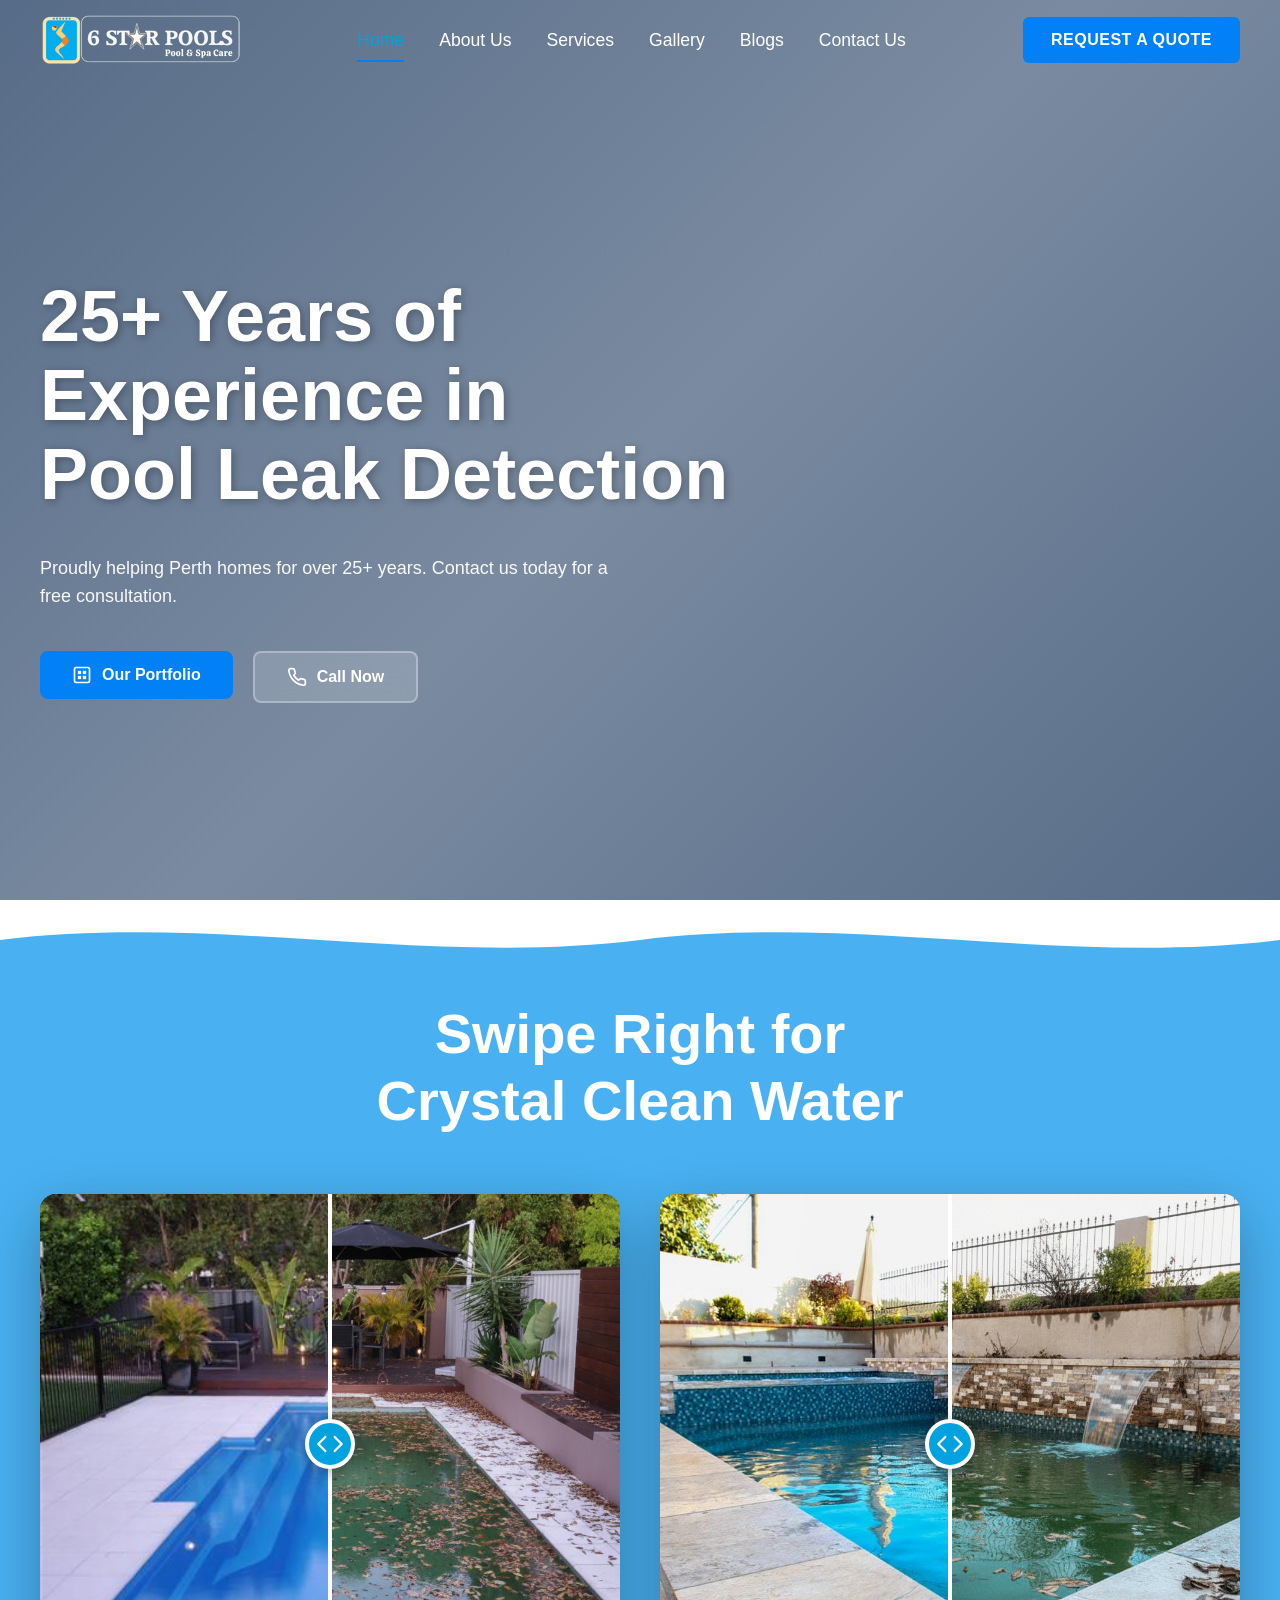
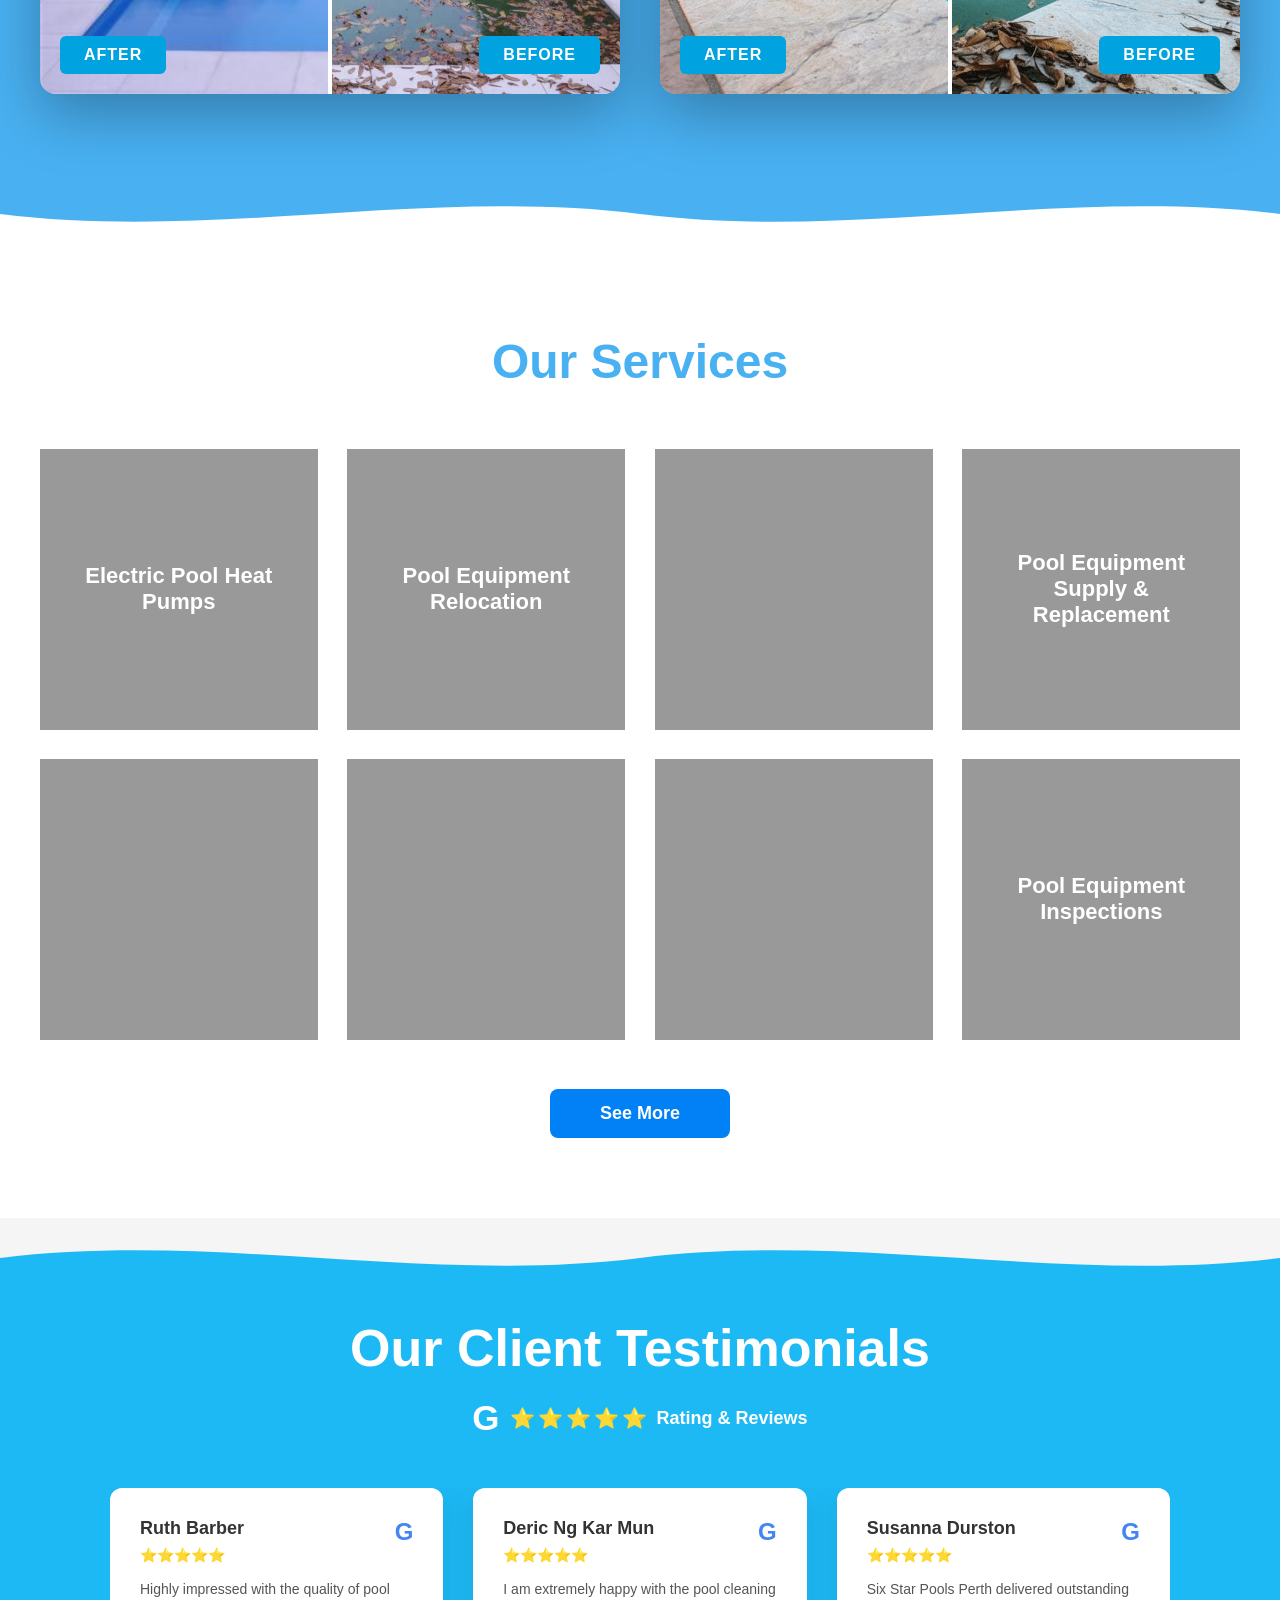
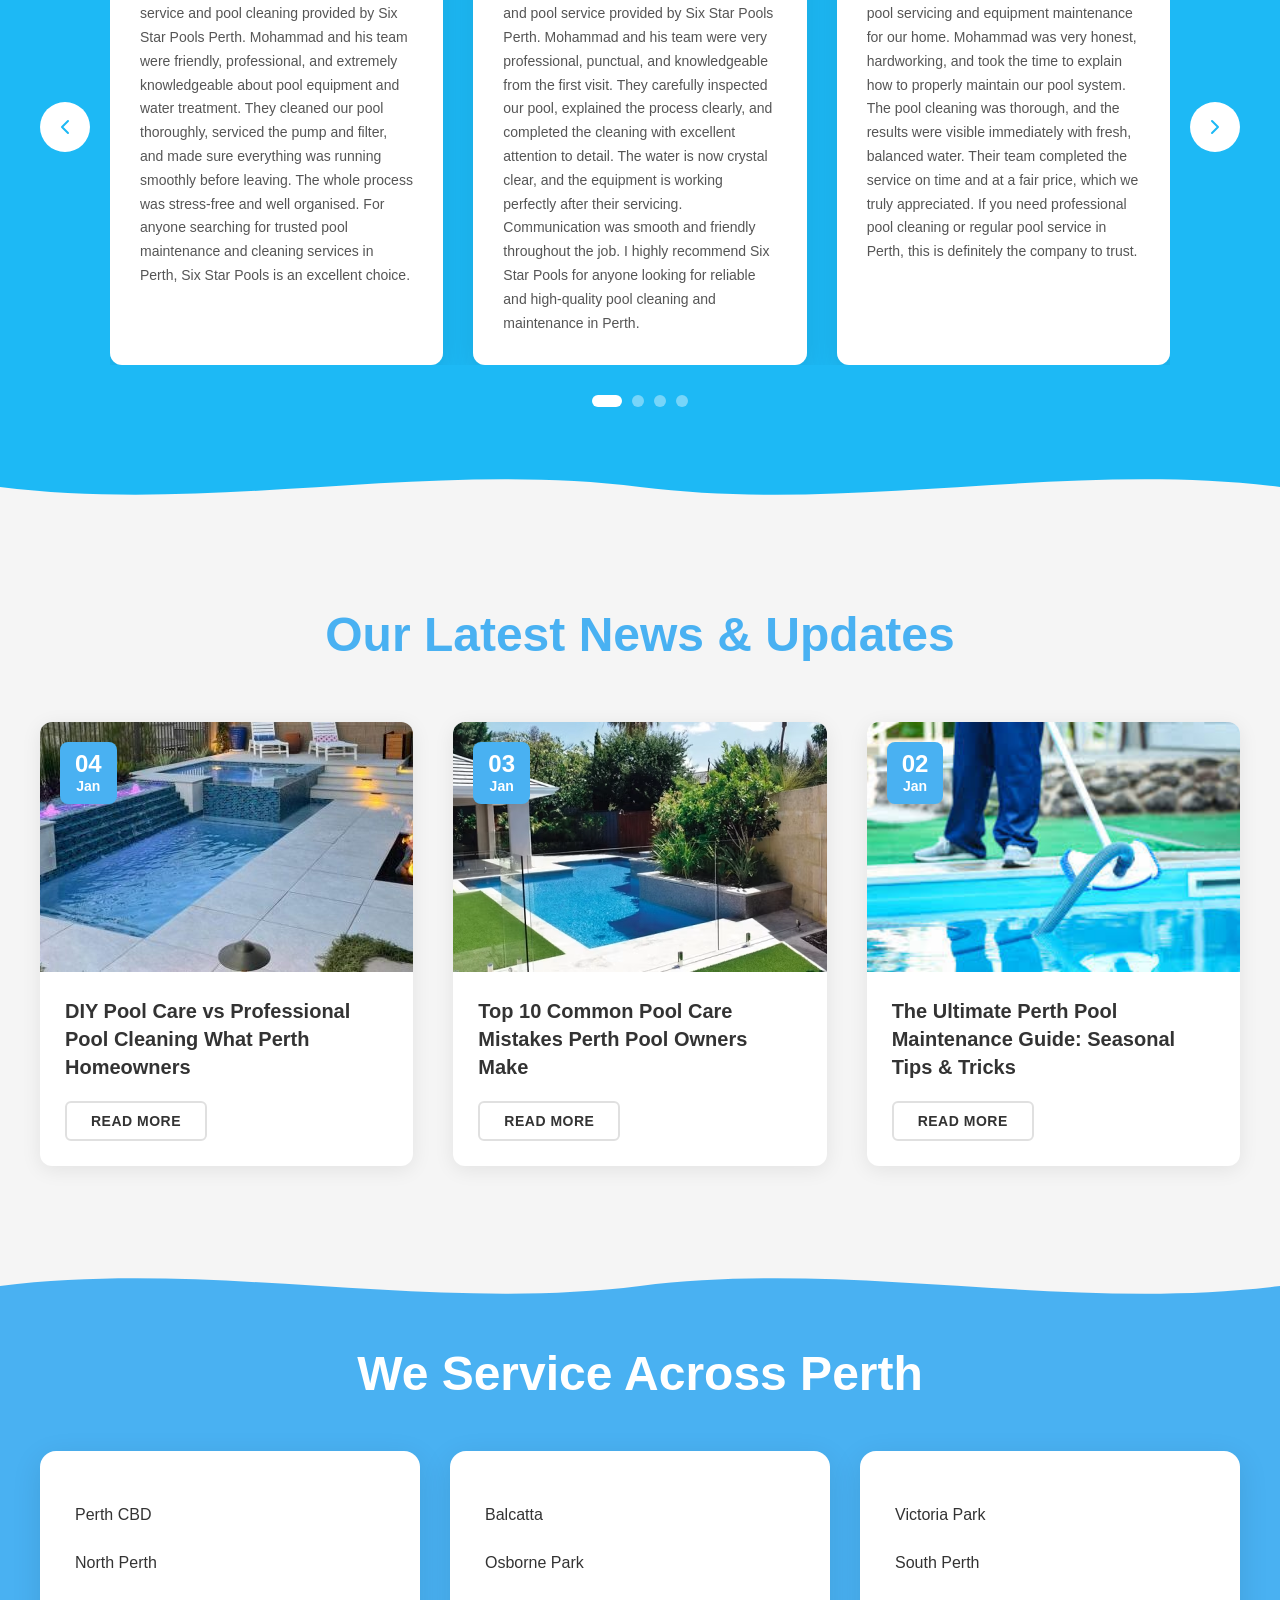
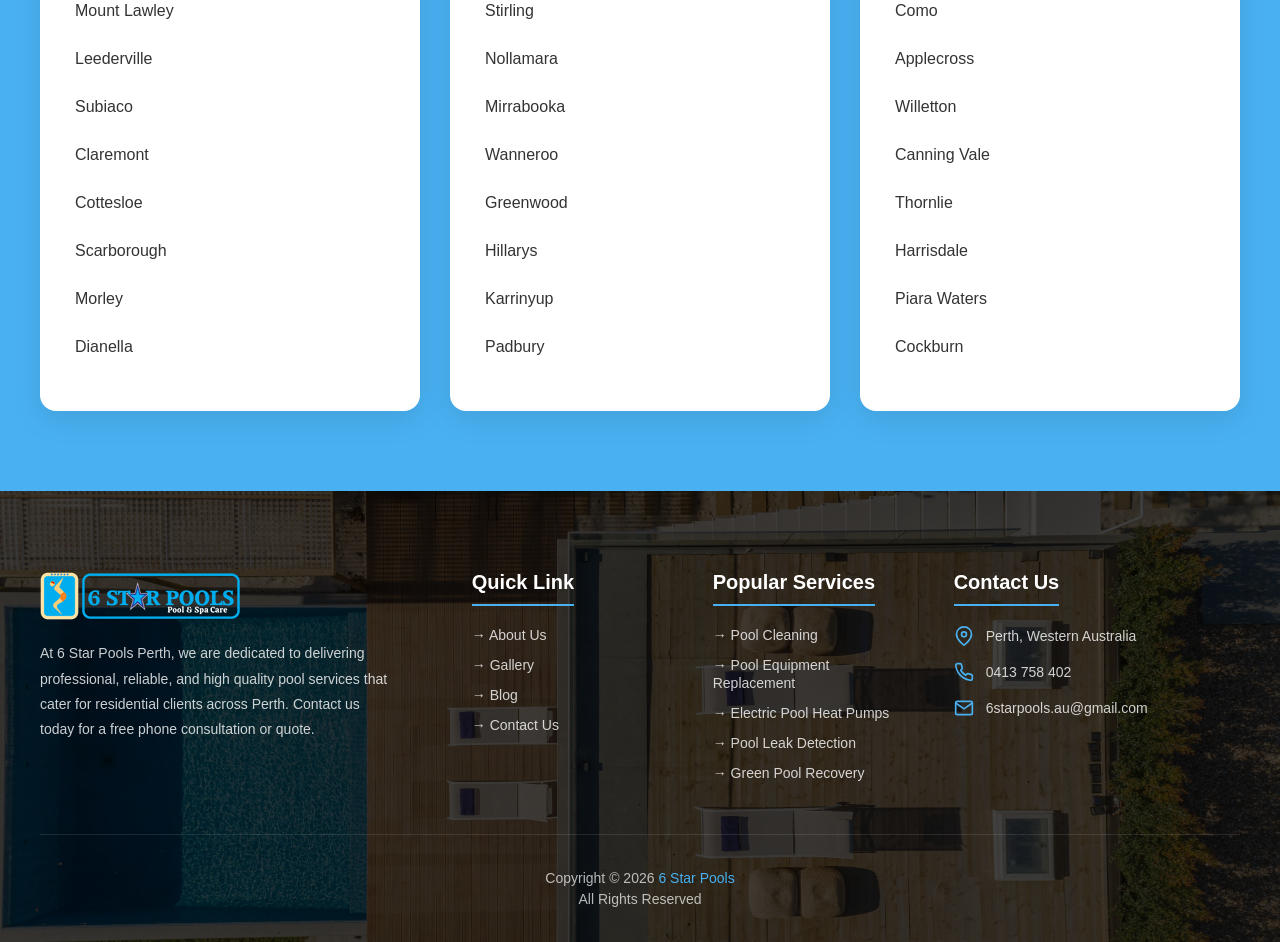
==== commit ae55358a: "." ====
--- a/index.html
+++ b/index.html
@@ -50,7 +50,7 @@
             </div>
 
             <button class="navbar-cta">REQUEST A QUOTE</button>
-       
+
         </div>
     </nav>
 
@@ -145,8 +145,8 @@
                                 </div>
                             </div>
                         </div>
-                        <div class="comparison-label comparison-label-before">Before</div>
-                        <div class="comparison-label comparison-label-after">After</div>
+                        <div class="comparison-label comparison-label-before">After</div>
+                        <div class="comparison-label comparison-label-after">Before</div>
                     </div>
                 </div>
 
@@ -171,8 +171,8 @@
                                 </div>
                             </div>
                         </div>
-                        <div class="comparison-label comparison-label-before">Before</div>
-                        <div class="comparison-label comparison-label-after">After</div>
+                        <div class="comparison-label comparison-label-before">After</div>
+                        <div class="comparison-label comparison-label-after">Before</div>
                     </div>
                 </div>
             </div>
@@ -656,22 +656,22 @@
             <div class="footer-column">
                 <h3 class="footer-heading">Quick Link</h3>
                 <ul class="footer-links">
-                    <li><a href="#about">→ About Us</a></li>
-                    <li><a href="#gallery">→ Gallery</a></li>
-                    <li><a href="#blog">→ Blog</a></li>
-                    <li><a href="#contact">→ Contact Us</a></li>
+                    <li><a href="./about.html">→ About Us</a></li>
+                    <li><a href="./gallery.html">→ Gallery</a></li>
+                    <li><a href="./blogs.html">→ Blog</a></li>
+                    <li><a href="./contact.html">→ Contact Us</a></li>
                 </ul>
             </div>
 
             <!-- Popular Services -->
             <div class="footer-column">
                 <h3 class="footer-heading">Popular Services</h3>
-                <ul class="footer-links">
-                    <li><a href="#service1">→ Pool Cleaning</a></li>
-                    <li><a href="#service2">→ Pool Equipment Replacement</a></li>
-                    <li><a href="#service3">→ Electric Pool Heat Pumps</a></li>
-                    <li><a href="#service4">→ Pool Leak Detection</a></li>
-                    <li><a href="#service5">→ Green Pool Recovery</a></li>
+                 <ul class="footer-links">
+                    <li><a href="./service.html">→ Pool Cleaning</a></li>
+                    <li><a href="./service.html">→ Pool Equipment Replacement</a></li>
+                    <li><a href="./service.html">→ Electric Pool Heat Pumps</a></li>
+                    <li><a href="./service.html">→ Pool Leak Detection</a></li>
+                    <li><a href="./service.html">→ Green Pool Recovery</a></li>
                 </ul>
             </div>
 
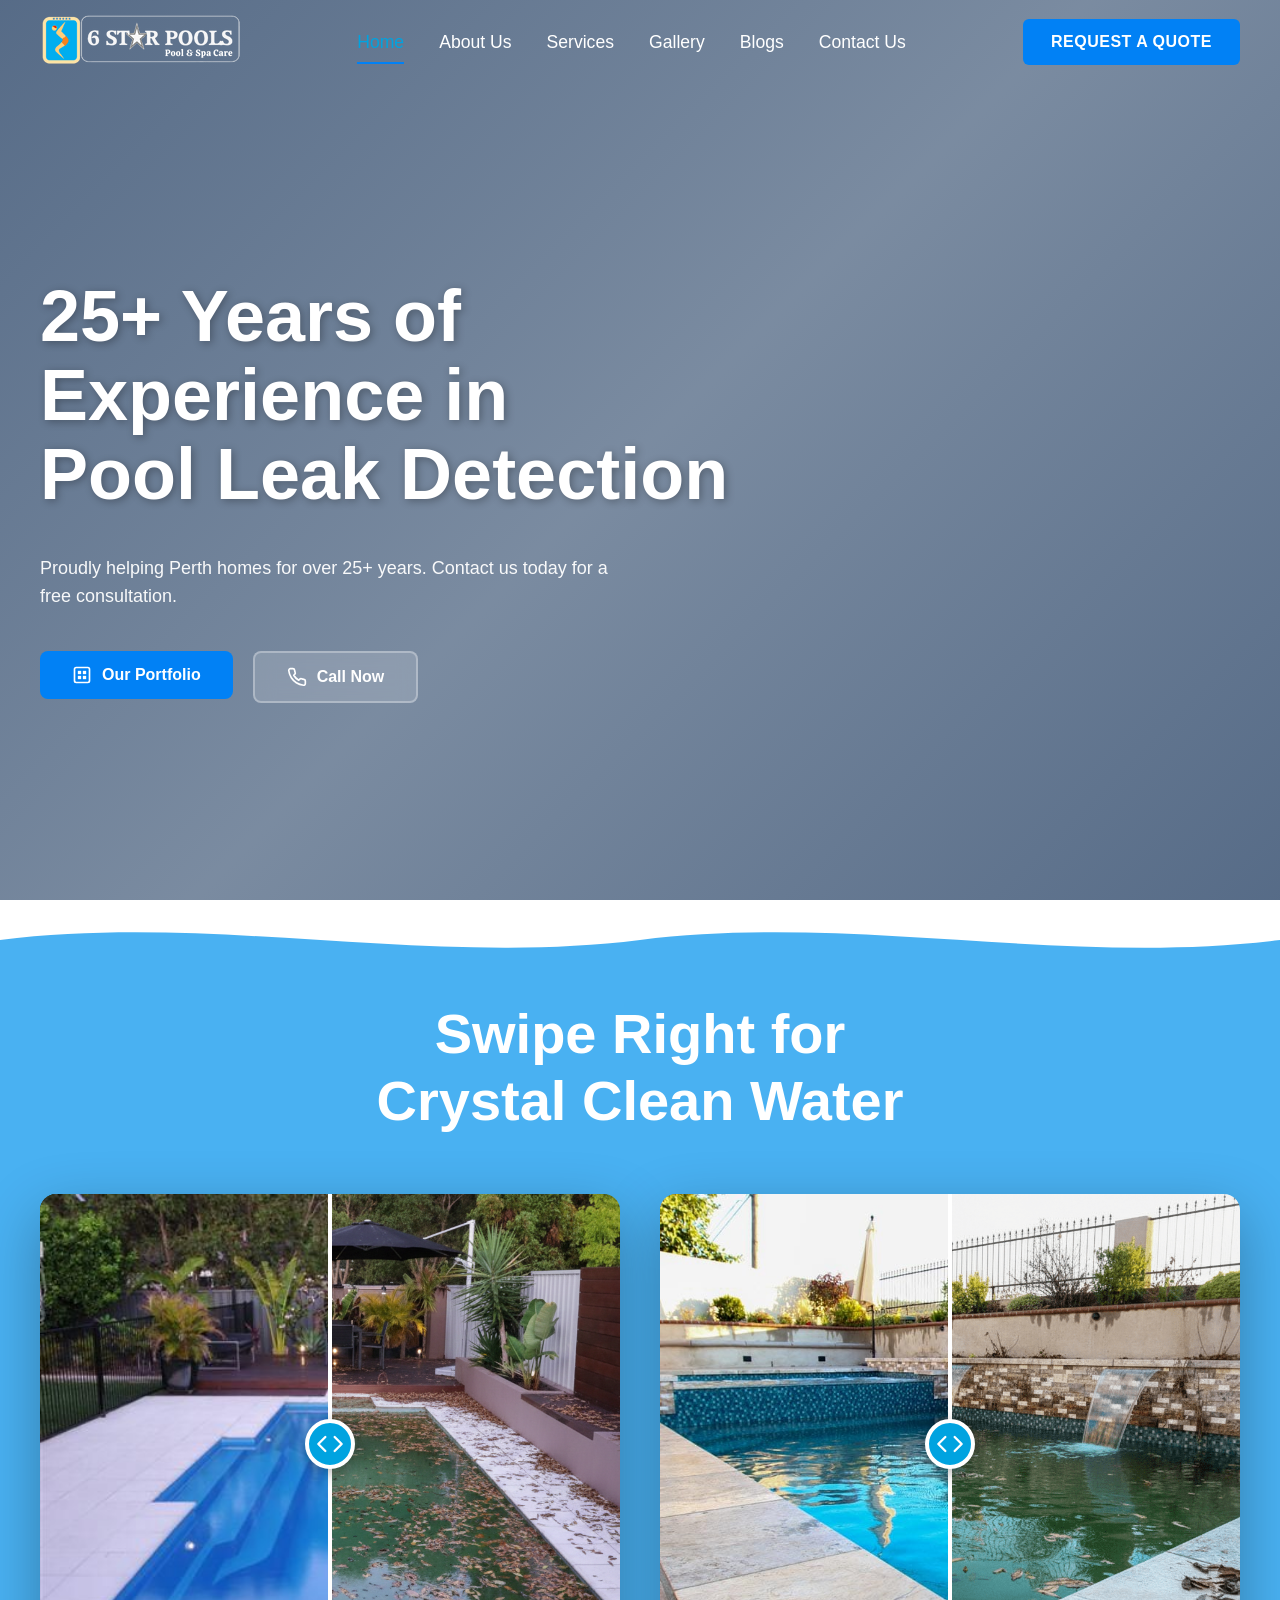
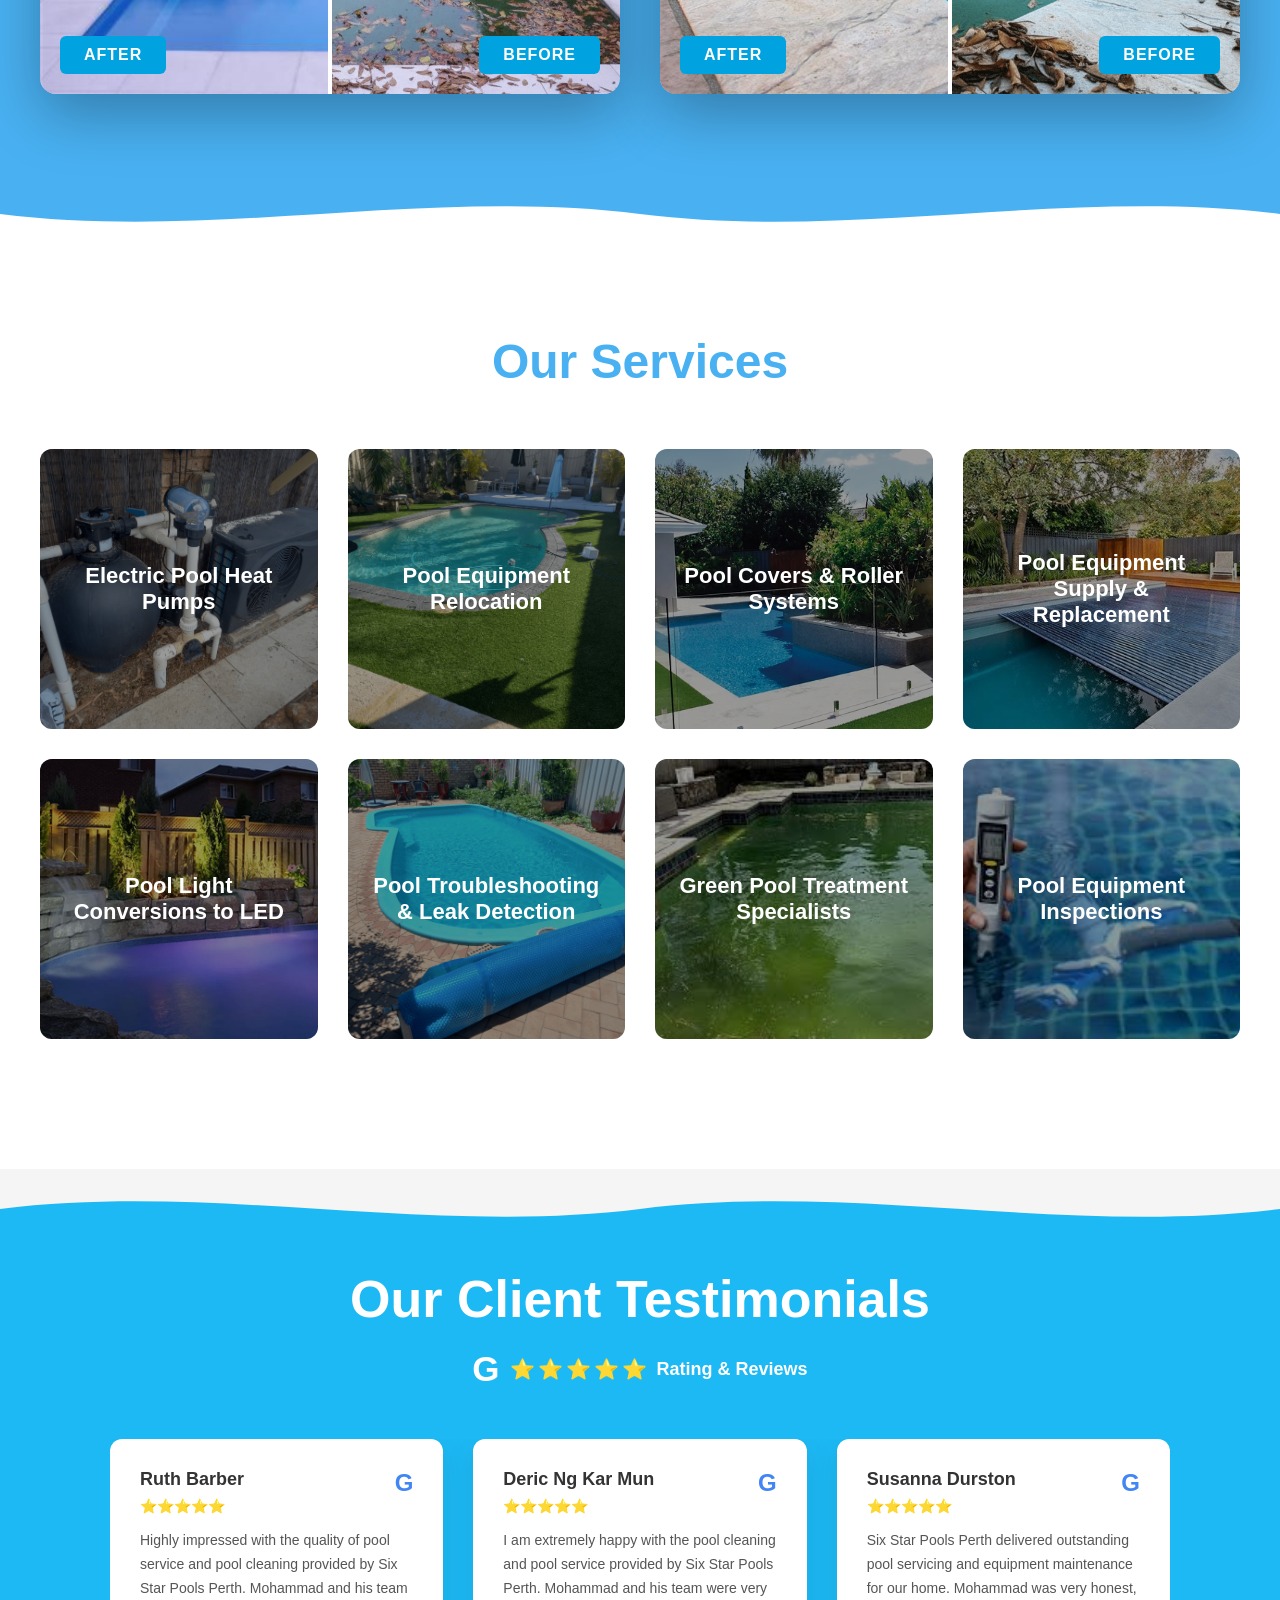
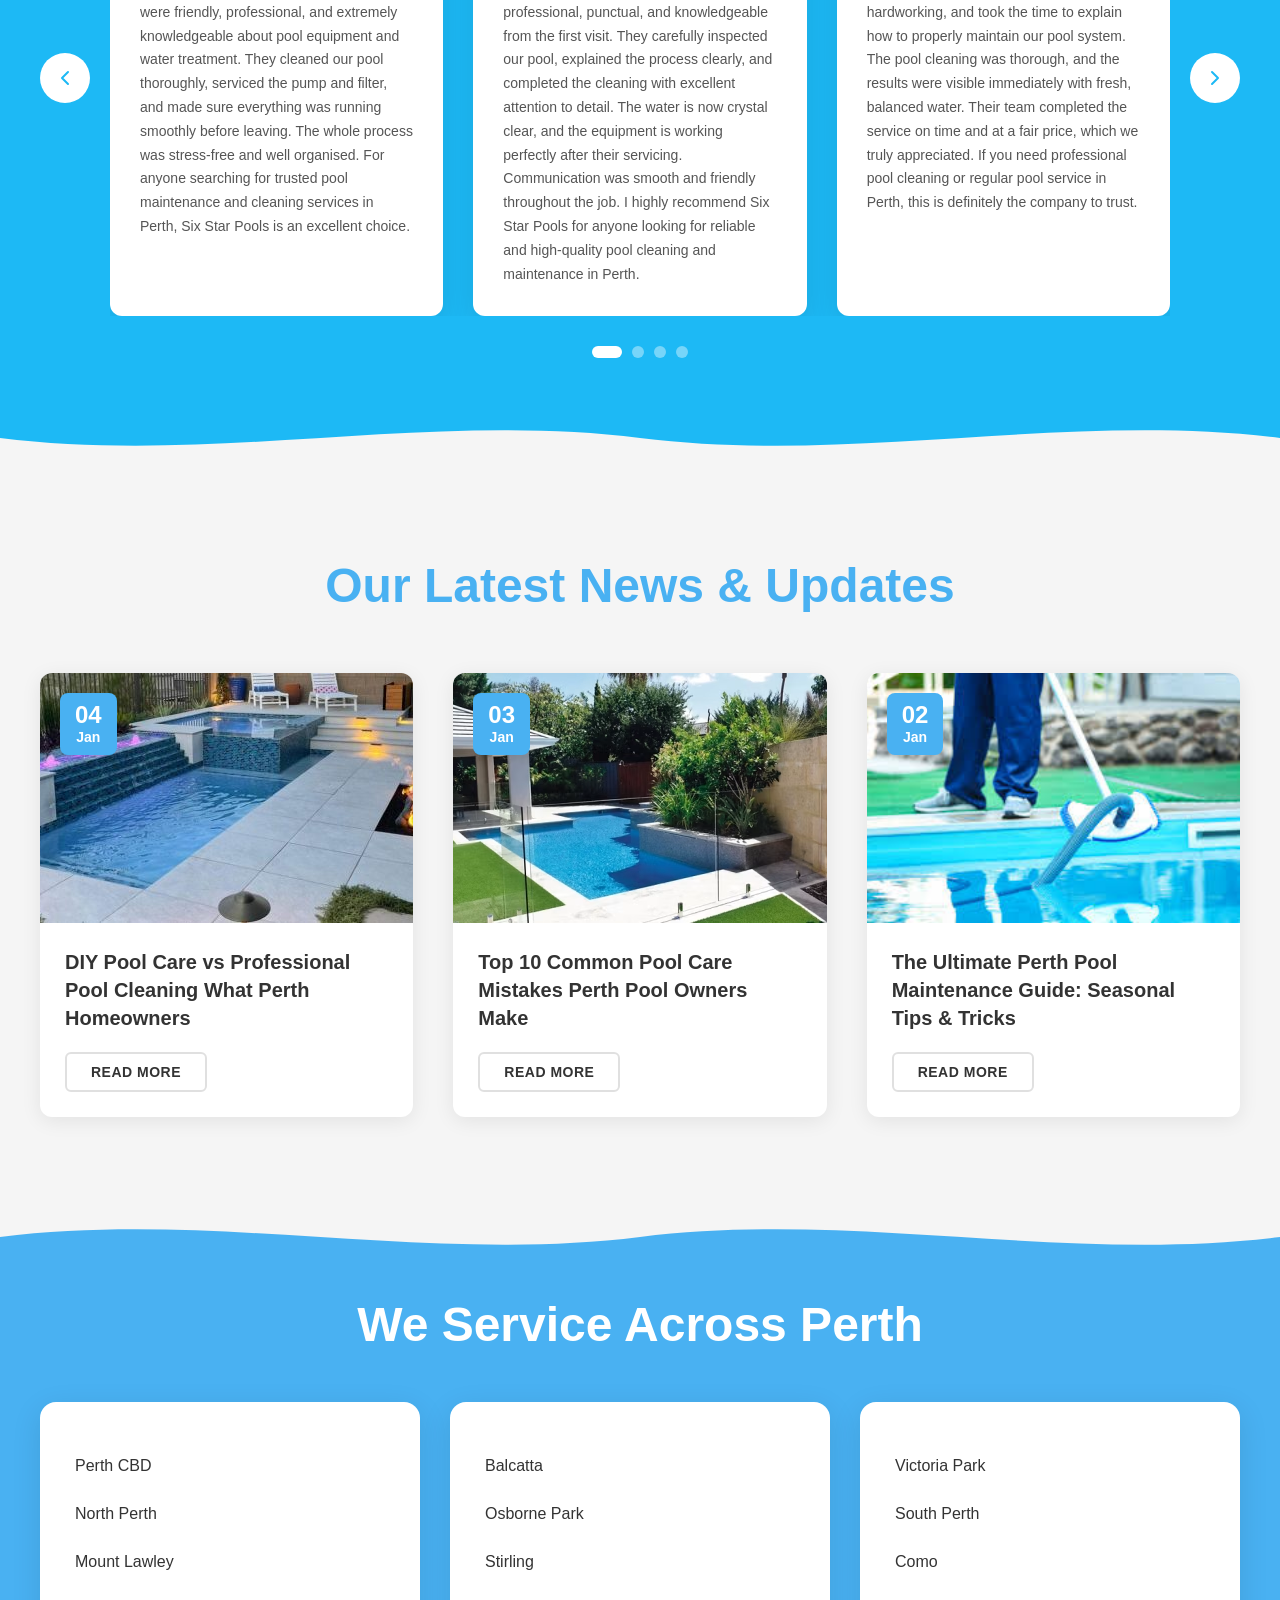
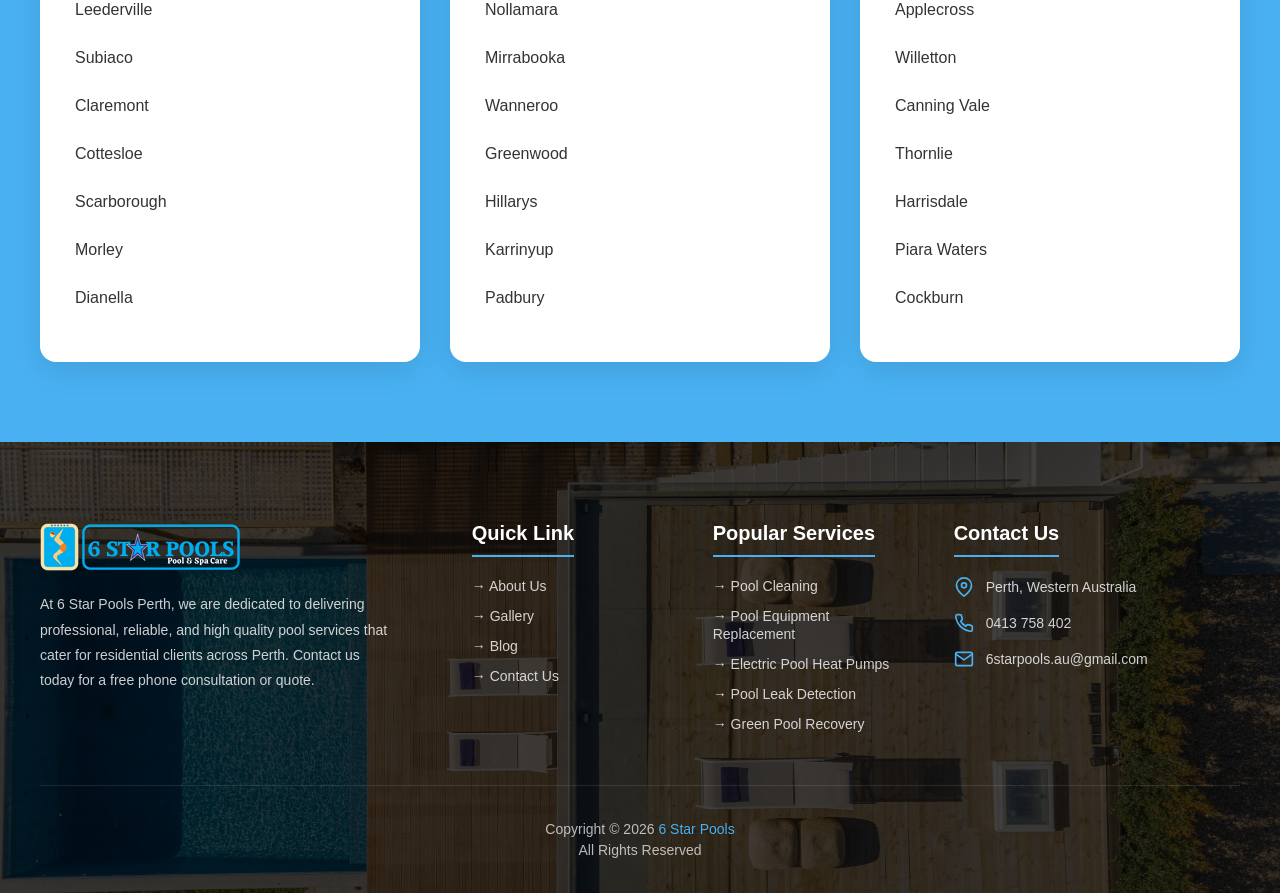
==== commit 6aaf508e: "." ====
--- a/index.html
+++ b/index.html
@@ -16,7 +16,9 @@
     <nav class="navbar">
         <div class="navbar-container">
             <div class="navbar-logo">
-                <img src="./assets/white-logo.png" alt="">
+                <a href="./index.html">
+                    <img src="./assets/white-logo.png" alt="">
+                </a>
             </div>
 
             <!-- Hamburger Button -->
@@ -329,7 +331,6 @@
             </div>
         </div>
 
-        <button class="services-btn">See More</button>
     </section>
 
     <!-- Testimonial Section -->
--- a/style.css
+++ b/style.css
@@ -1171,6 +1171,12 @@
     border-radius: 8px;
     cursor: pointer;
     transition: all 0.3s ease;
+    margin-top: 20px;
+}
+
+.about-hero-btn a {
+    color: white;
+    text-decoration: none;
 }
 
 .about-hero-btn:hover {
@@ -1301,6 +1307,11 @@
     transition: all 0.3s ease;
 }
 
+.service-hero-btn a {
+    color: white;
+    text-decoration: none;
+}
+
 .service-hero-btn:hover {
     background: #2a9bd8;
     transform: translateY(-3px);
@@ -1370,7 +1381,6 @@
 
 .service-box-btn {
     background: white;
-    color: #1DB9F5;
     border: none;
     padding: 10px 24px;
     font-size: 14px;
@@ -1381,6 +1391,11 @@
     align-self: flex-start;
 }
 
+.service-box-btn a {
+    text-decoration: none;
+    color: #1DB9F5;
+}
+
 .service-box-btn:hover {
     background: #f0f0f0;
     transform: translateX(5px);
@@ -1418,6 +1433,31 @@
     max-width: 1400px;
     margin: 0 auto;
     width: 100%;
+    padding-left: 25px;
+}
+
+.gallery-hero-btn {
+    background: #49b1f2;
+    color: white;
+    border: none;
+    padding: 14px 40px;
+    font-size: 16px;
+    font-weight: 600;
+    border-radius: 8px;
+    cursor: pointer;
+    transition: all 0.3s ease;
+    margin-top: 20px;
+}
+
+.gallery-hero-btn a {
+    color: white;
+    text-decoration: none;
+}
+
+.gallery-hero-btn:hover {
+    background: #2a9bd8;
+    transform: translateY(-3px);
+    box-shadow: 0 8px 20px rgba(73, 177, 242, 0.4);
 }
 
 .gallery-hero-title {
@@ -1588,6 +1628,7 @@
     max-width: 1400px;
     margin: 0 auto;
     width: 100%;
+    padding-left: 25px;
 }
 
 .blog-hero-title {
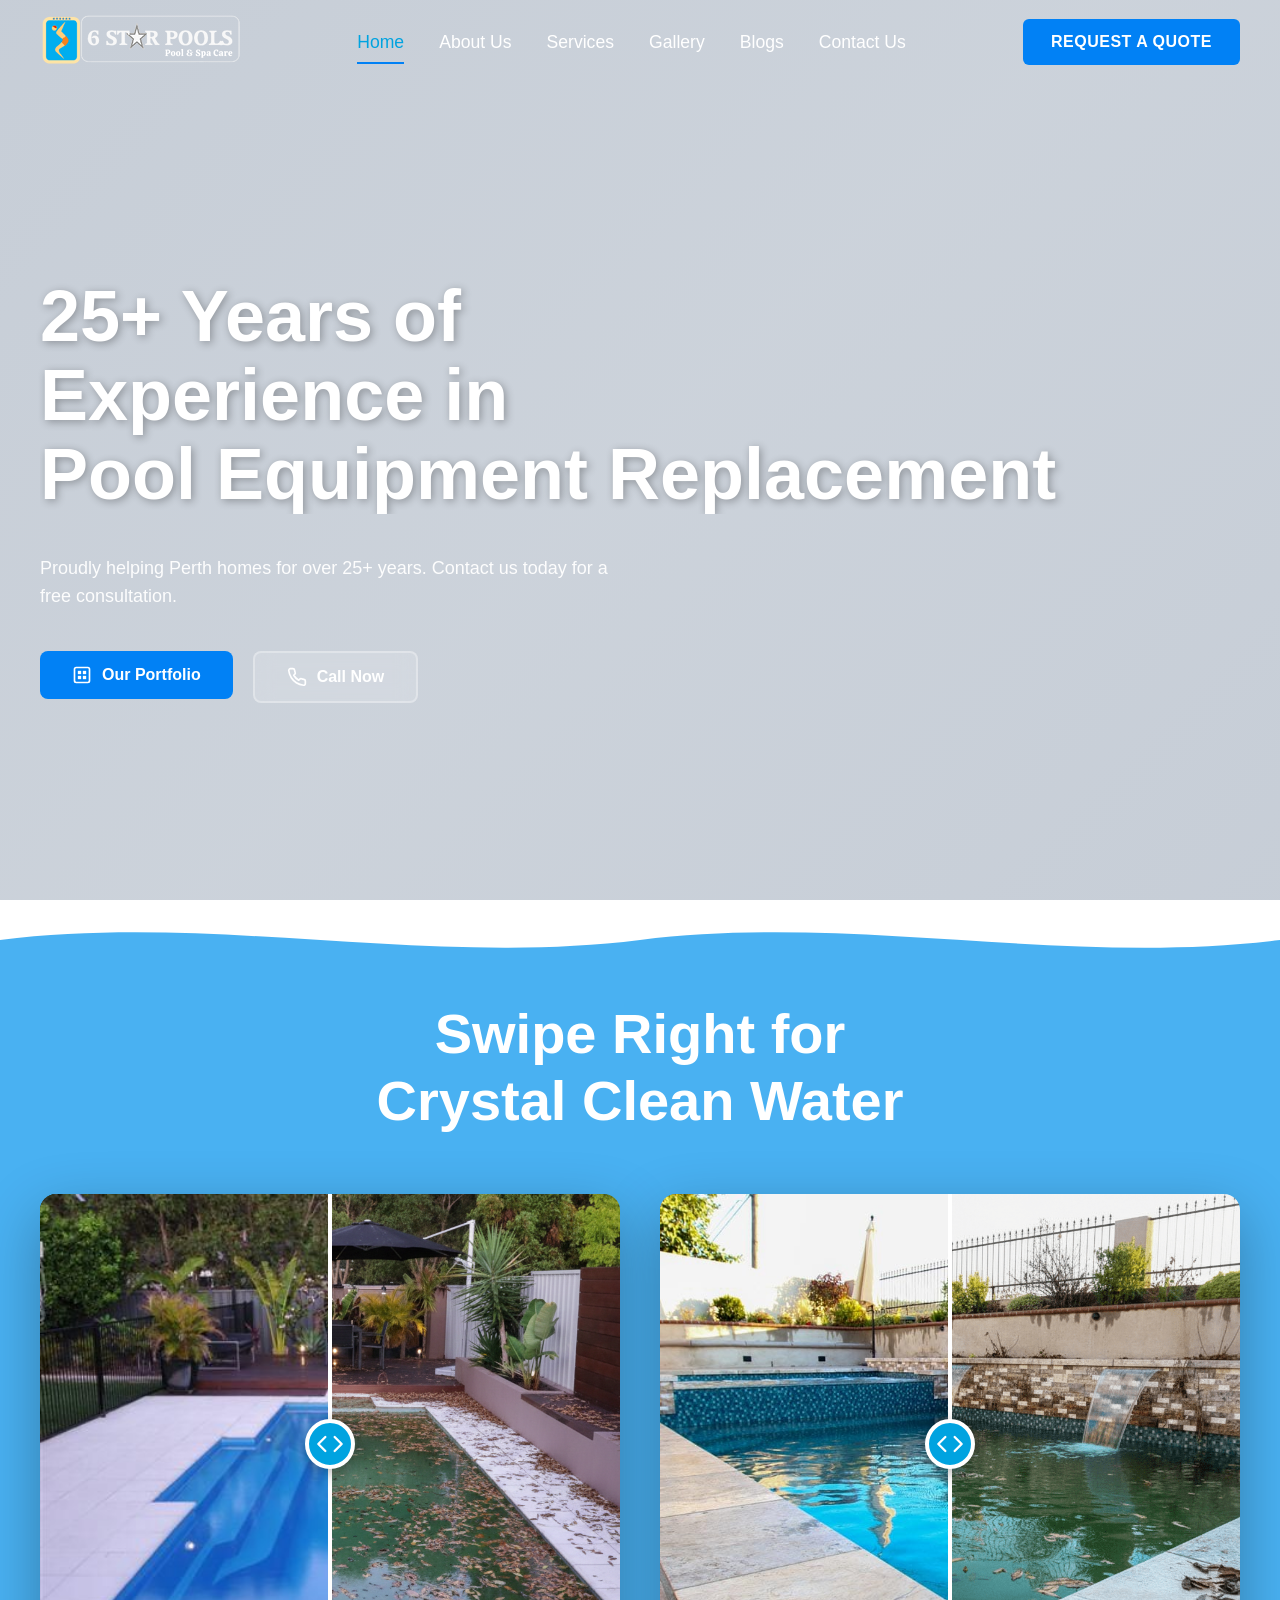
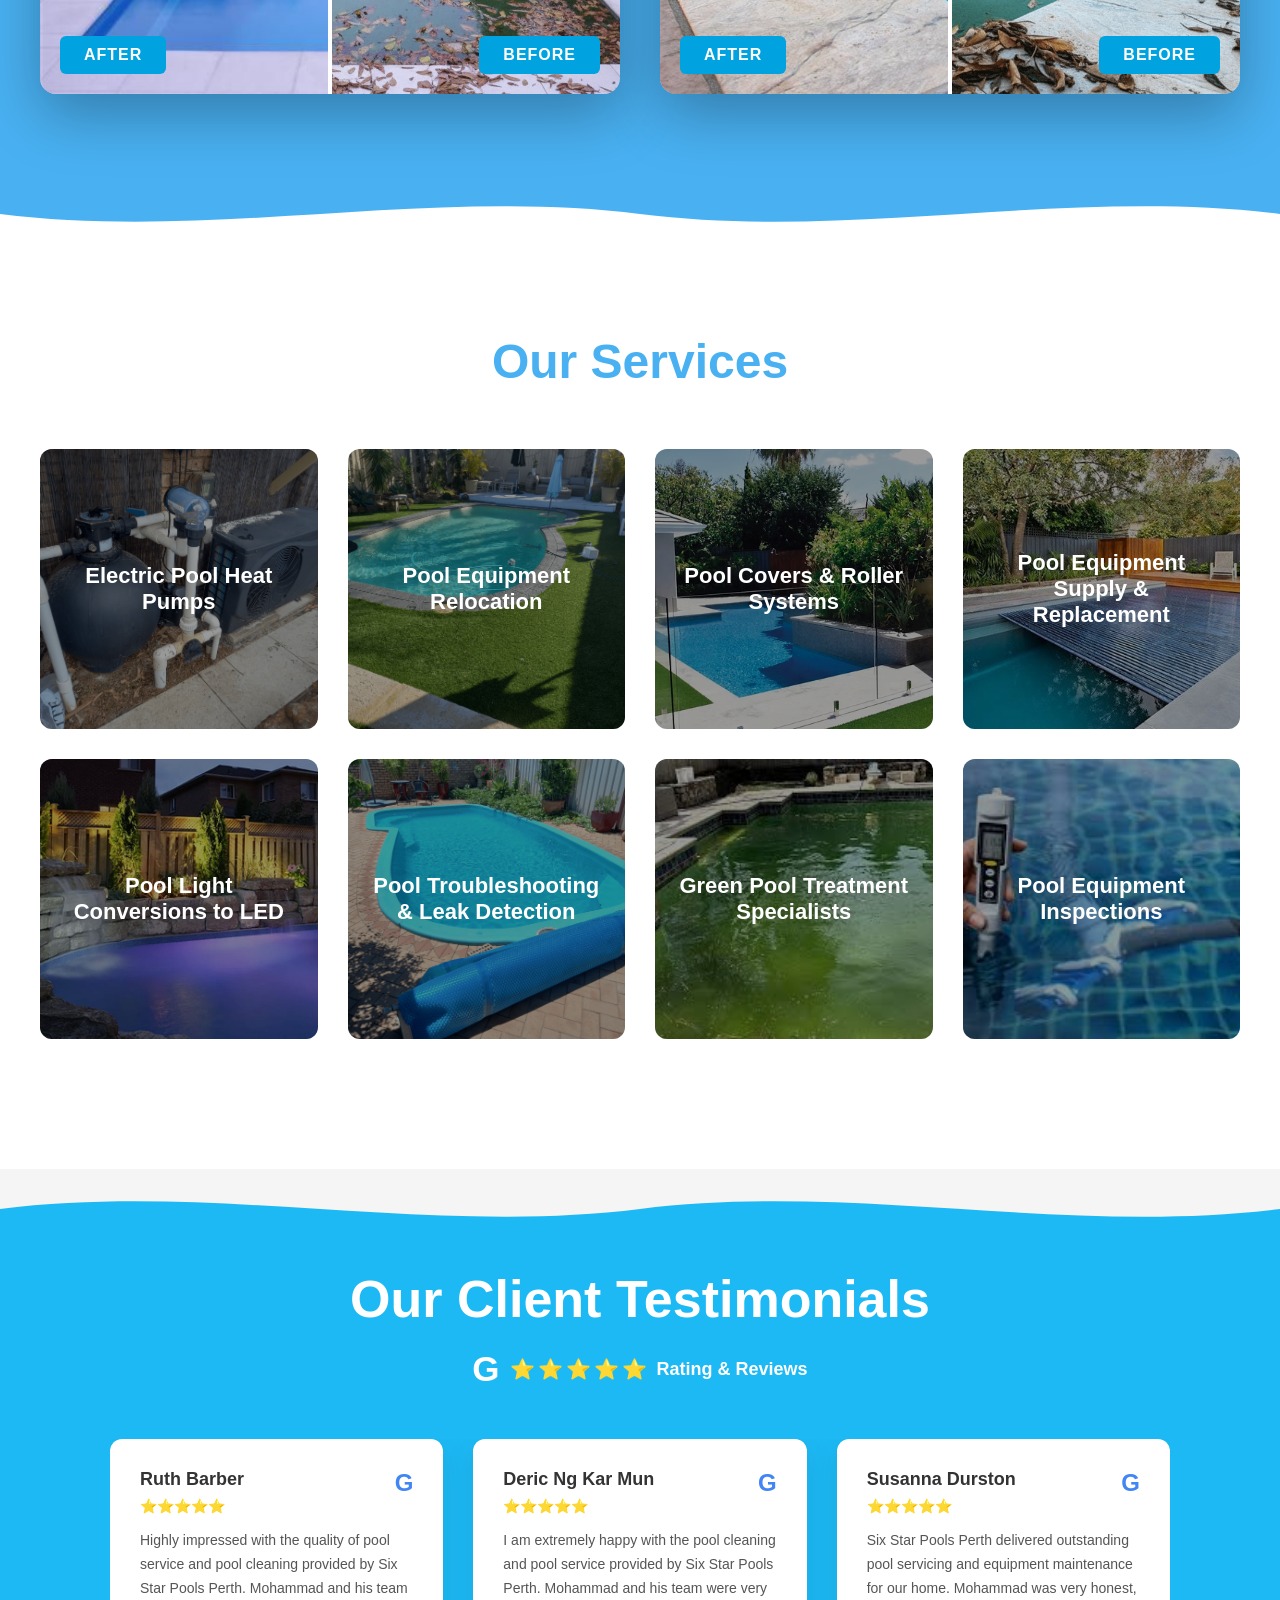
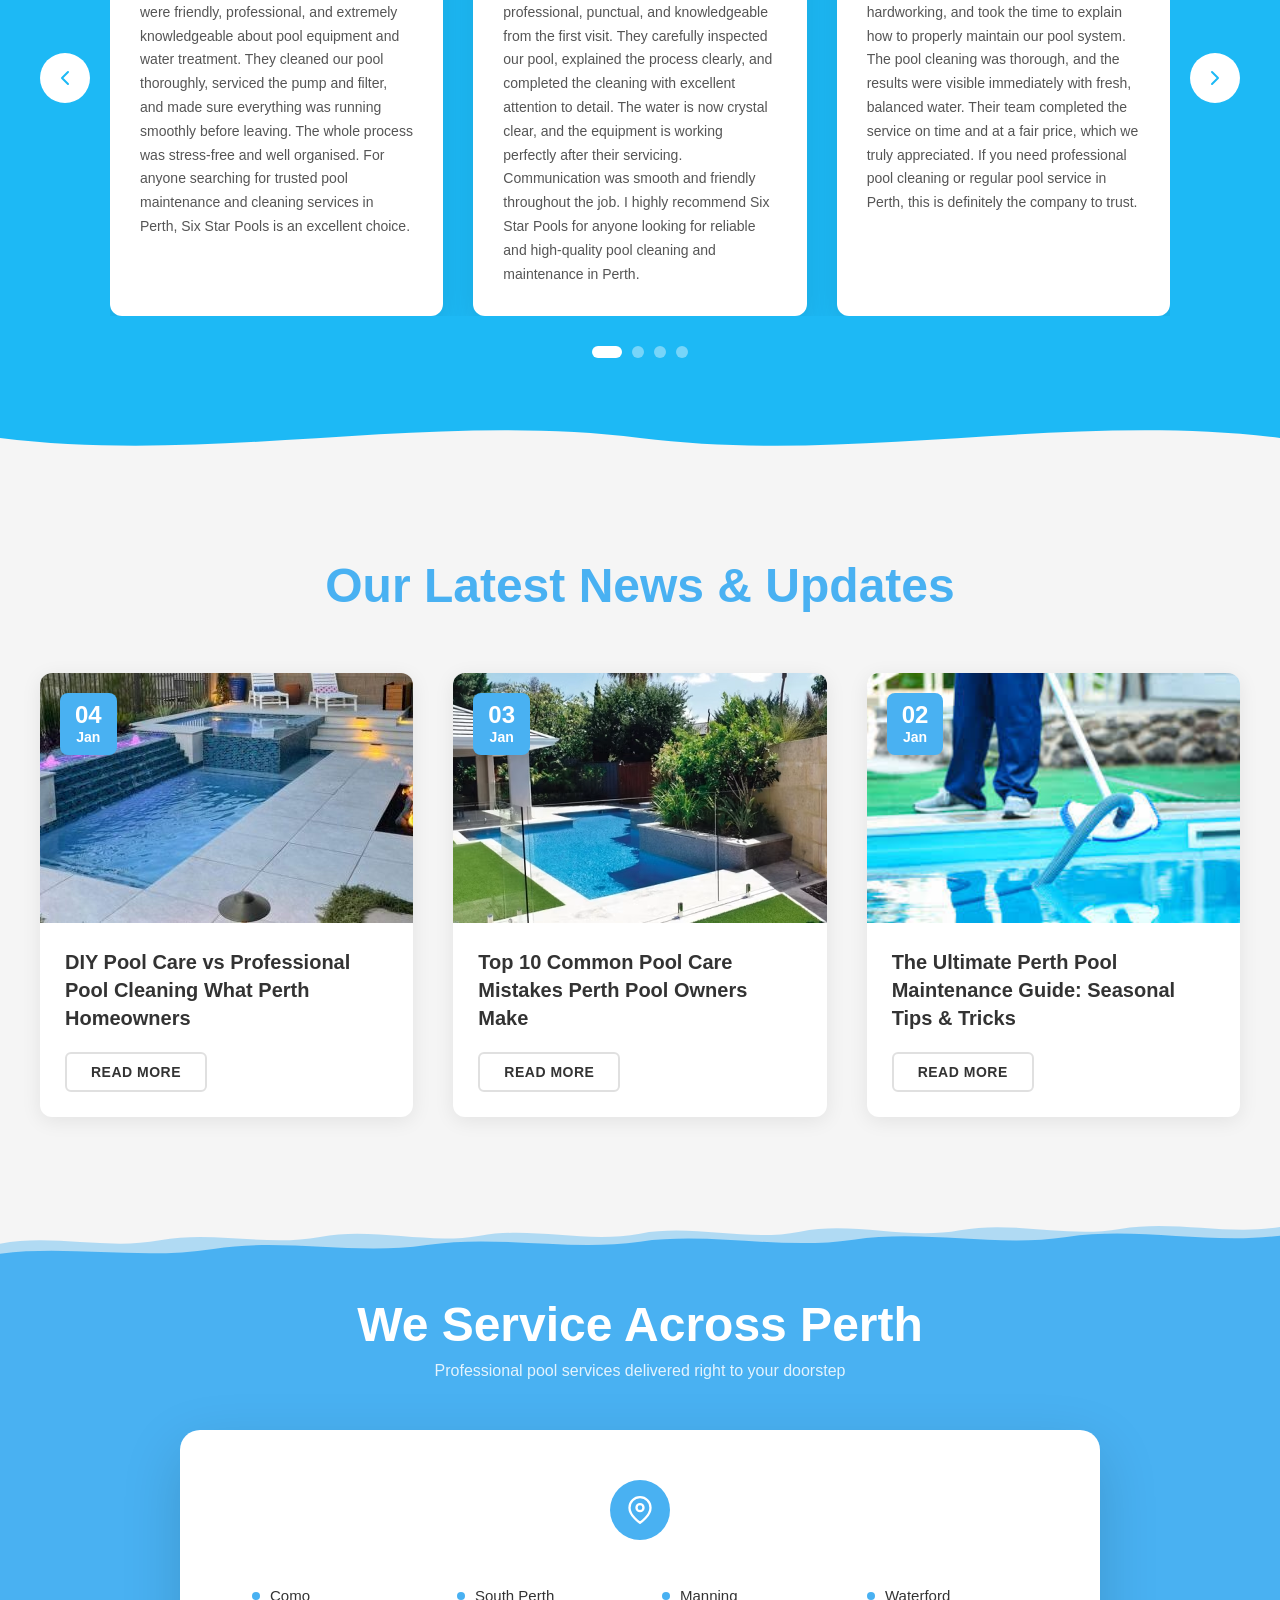
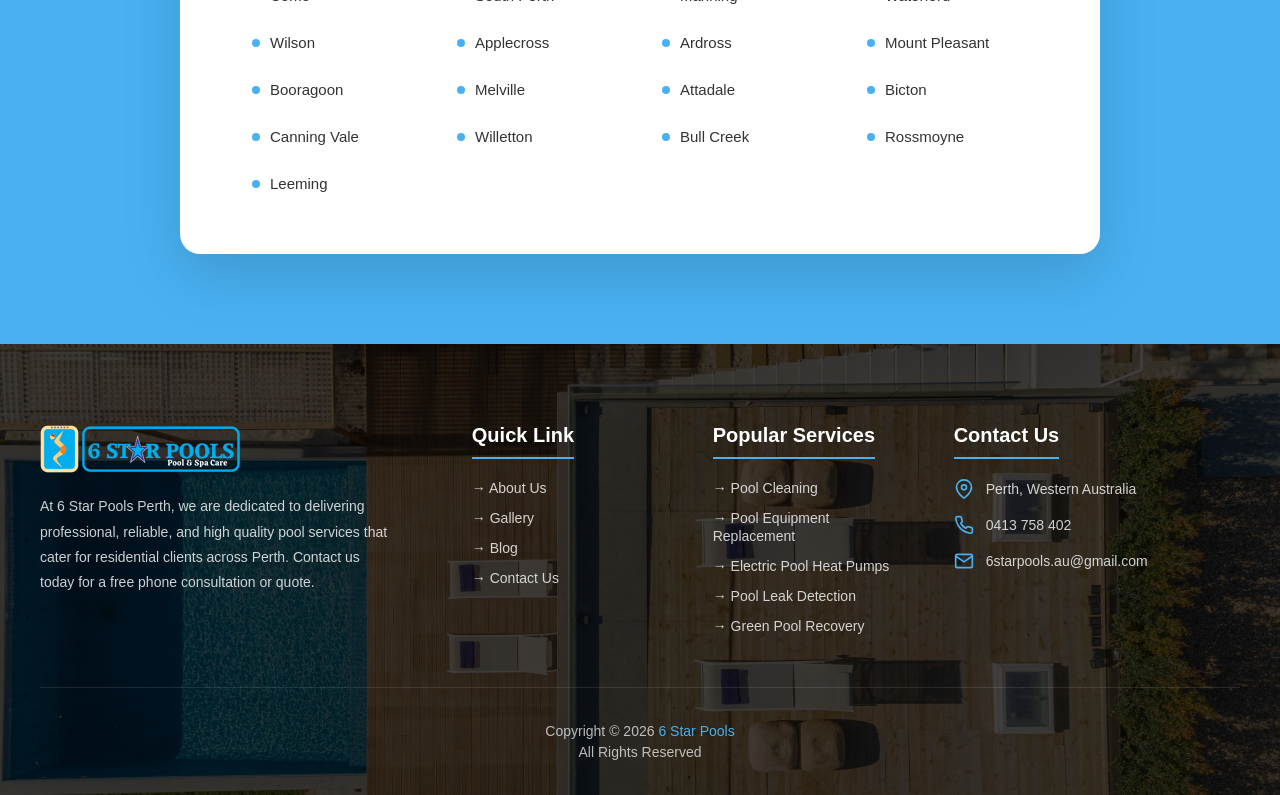
==== commit f7ba014a: "." ====
--- a/index.html
+++ b/index.html
@@ -51,7 +51,11 @@
 
             </div>
 
-            <button class="navbar-cta">REQUEST A QUOTE</button>
+            <button class="navbar-cta">
+                <a href="./contact.html">
+                    REQUEST A QUOTE
+                </a>
+            </button>
 
         </div>
     </nav>
@@ -71,10 +75,18 @@
                 25+ Years of<br>
                 Experience in<br>
                 <span class="hero-title-animate">
-                    <span class="hero-animate-text active">Pool Leak Detection</span>
-                    <span class="hero-animate-text">Pool Cleaners</span>
-                    <span class="hero-animate-text">Pool Light LED Upgrade</span>
-                    <span class="hero-animate-text">Pool Equipment Relocation</span>
+                    <span class="hero-animate-text active">
+                        Pool Equipment Replacement
+                    </span>
+                    <span class="hero-animate-text">
+                        Pool Equipment Relocation
+                    </span>
+                    <span class="hero-animate-text">
+                        Pool Rollers & Covers
+                    </span>
+                    <span class="hero-animate-text">
+                        Pool Cleaners
+                    </span>
                     <span class="hero-animate-text">LED Light Conversions</span>
                 </span>
             </h1>
@@ -575,68 +587,54 @@
 
     <!-- Service Areas Section -->
 
+    <!-- Service Areas Section -->
     <section class="service-areas-section">
         <div class="service-areas-wave-top">
             <svg viewBox="0 0 1440 120" preserveAspectRatio="none">
-                <path d="M0,60 C240,20 480,100 720,60 C960,20 1200,100 1440,60 L1440,0 L0,0 Z" fill="#f5f5f5" />
+                <path
+                    d="M0,70 C60,55 120,80 180,65 C240,50 300,75 360,60 C420,45 480,72 540,58 C600,44 660,70 720,55 C780,40 840,68 900,52 C960,36 1020,65 1080,50 C1140,35 1200,62 1260,48 C1320,34 1380,58 1440,45 L1440,0 L0,0 Z"
+                    fill="#f5f5f5" />
+                <path
+                    d="M0,85 C80,72 160,95 240,78 C320,61 400,88 480,72 C560,56 640,82 720,67 C800,52 880,80 960,64 C1040,48 1120,76 1200,60 C1280,44 1360,72 1440,58 L1440,0 L0,0 Z"
+                    fill="rgba(245,245,245,0.6)" />
             </svg>
         </div>
 
         <div class="service-areas-container">
             <h2 class="service-areas-heading">We Service Across Perth</h2>
-
-            <div class="service-areas-grid">
-                <!-- Column 1 -->
-                <div class="service-areas-column service-areas-column-1">
-                    <ul class="service-areas-list">
-                        <li class="service-area-item">Perth CBD</li>
-                        <li class="service-area-item">North Perth</li>
-                        <li class="service-area-item">Mount Lawley</li>
-                        <li class="service-area-item">Leederville</li>
-                        <li class="service-area-item">Subiaco</li>
-                        <li class="service-area-item">Claremont</li>
-                        <li class="service-area-item">Cottesloe</li>
-                        <li class="service-area-item">Scarborough</li>
-                        <li class="service-area-item">Morley</li>
-                        <li class="service-area-item">Dianella</li>
-                    </ul>
-                </div>
-
-                <!-- Column 2 -->
-                <div class="service-areas-column service-areas-column-2">
-                    <ul class="service-areas-list">
-                        <li class="service-area-item">Balcatta</li>
-                        <li class="service-area-item">Osborne Park</li>
-                        <li class="service-area-item">Stirling</li>
-                        <li class="service-area-item">Nollamara</li>
-                        <li class="service-area-item">Mirrabooka</li>
-                        <li class="service-area-item">Wanneroo</li>
-                        <li class="service-area-item">Greenwood</li>
-                        <li class="service-area-item">Hillarys</li>
-                        <li class="service-area-item">Karrinyup</li>
-                        <li class="service-area-item">Padbury</li>
-                    </ul>
-                </div>
-
-                <!-- Column 3 -->
-                <div class="service-areas-column service-areas-column-3">
-                    <ul class="service-areas-list">
-                        <li class="service-area-item">Victoria Park</li>
-                        <li class="service-area-item">South Perth</li>
-                        <li class="service-area-item">Como</li>
-                        <li class="service-area-item">Applecross</li>
-                        <li class="service-area-item">Willetton</li>
-                        <li class="service-area-item">Canning Vale</li>
-                        <li class="service-area-item">Thornlie</li>
-                        <li class="service-area-item">Harrisdale</li>
-                        <li class="service-area-item">Piara Waters</li>
-                        <li class="service-area-item">Cockburn</li>
-                    </ul>
+            <p class="service-areas-subtext">Professional pool services delivered right to your doorstep</p>
+
+            <div class="service-areas-wrapper">
+                <div class="service-areas-icon">
+                    <svg viewBox="0 0 24 24" fill="none" xmlns="http://www.w3.org/2000/svg">
+                        <path d="M21 10c0 7-9 13-9 13s-9-6-9-13a9 9 0 0 1 18 0z" stroke="currentColor"
+                            stroke-width="2" />
+                        <circle cx="12" cy="10" r="3" stroke="currentColor" stroke-width="2" />
+                    </svg>
+                </div>
+
+                <div class="service-areas-grid">
+                    <div class="service-area-item">Como</div>
+                    <div class="service-area-item">South Perth</div>
+                    <div class="service-area-item">Manning</div>
+                    <div class="service-area-item">Waterford</div>
+                    <div class="service-area-item">Wilson</div>
+                    <div class="service-area-item">Applecross</div>
+                    <div class="service-area-item">Ardross</div>
+                    <div class="service-area-item">Mount Pleasant</div>
+                    <div class="service-area-item">Booragoon</div>
+                    <div class="service-area-item">Melville</div>
+                    <div class="service-area-item">Attadale</div>
+                    <div class="service-area-item">Bicton</div>
+                    <div class="service-area-item">Canning Vale</div>
+                    <div class="service-area-item">Willetton</div>
+                    <div class="service-area-item">Bull Creek</div>
+                    <div class="service-area-item">Rossmoyne</div>
+                    <div class="service-area-item">Leeming</div>
                 </div>
             </div>
         </div>
     </section>
-
     <!-- Footer Section -->
 
     <footer class="footer-section">
@@ -667,7 +665,7 @@
             <!-- Popular Services -->
             <div class="footer-column">
                 <h3 class="footer-heading">Popular Services</h3>
-                 <ul class="footer-links">
+                <ul class="footer-links">
                     <li><a href="./service.html">→ Pool Cleaning</a></li>
                     <li><a href="./service.html">→ Pool Equipment Replacement</a></li>
                     <li><a href="./service.html">→ Electric Pool Heat Pumps</a></li>
--- a/style.css
+++ b/style.css
@@ -98,7 +98,6 @@
 
 .navbar-cta {
     background: var(--primary-color);
-    color: white;
     border: none;
     padding: 14px 28px;
     font-size: 16px;
@@ -109,6 +108,11 @@
     transition: all 0.3s ease;
 }
 
+.navbar-cta a {
+    text-decoration: none;
+    color: white;
+}
+
 /* Hero Section Styles */
 .hero-section {
     position: relative;
@@ -124,7 +128,7 @@
     height: 1.1em;
     overflow: hidden;
     display: inline-block;
-    min-width: 50rem;
+    width: 100%;
 }
 
 .hero-animate-text {
@@ -169,7 +173,7 @@
     left: 0;
     width: 100%;
     height: 100%;
-    background: linear-gradient(135deg, rgba(30, 58, 95, 0.75) 0%, rgba(51, 77, 110, 0.65) 50%, rgba(30, 58, 95, 0.75) 100%);
+    background: linear-gradient(135deg, rgba(30, 58, 95, 0.25) 0%, rgba(51, 77, 110, 0.25) 50%, rgba(30, 58, 95, 0.25) 100%);
 }
 
 .hero-content {
@@ -1038,11 +1042,11 @@
 }
 
 /* ============ Service Areas Section ============ */
-
+/* Service Areas Section */
 .service-areas-section {
     position: relative;
     background: #49b1f2;
-    padding: 100px 0 80px;
+    padding: 100px 0 90px;
     overflow: hidden;
 }
 
@@ -1061,59 +1065,92 @@
 }
 
 .service-areas-container {
-    max-width: 1400px;
+    max-width: 1000px;
     margin: 0 auto;
     padding: 0 40px;
+    text-align: center;
 }
 
 .service-areas-heading {
-    text-align: center;
     font-size: 48px;
     font-weight: 700;
     color: white;
-    margin-bottom: 50px;
+    margin: 0 0 10px 0;
+}
+
+.service-areas-subtext {
+    color: rgba(255, 255, 255, 0.85);
+    font-size: 16px;
+    margin: 0 0 50px 0;
+}
+
+.service-areas-wrapper {
+    background: white;
+    border-radius: 20px;
+    padding: 50px 60px;
+    box-shadow: 0 20px 60px rgba(0, 0, 0, 0.15);
+    position: relative;
+}
+
+.service-areas-icon {
+    width: 60px;
+    height: 60px;
+    background: #49b1f2;
+    border-radius: 50%;
+    display: flex;
+    align-items: center;
+    justify-content: center;
+    color: white;
+    margin: 0 auto 35px;
+}
+
+.service-areas-icon svg {
+    width: 28px;
+    height: 28px;
 }
 
 .service-areas-grid {
     display: grid;
-    grid-template-columns: repeat(3, 1fr);
-    gap: 30px;
-}
-
-.service-areas-column {
-    background: white;
-    border-radius: 16px;
-    padding: 40px 35px;
-    box-shadow: 0 8px 30px rgba(0, 0, 0, 0.1);
-    transition: transform 0.3s ease, box-shadow 0.3s ease;
-}
-
-.service-areas-column:hover {
-    transform: scale(1.03);
-    box-shadow: 0 12px 40px rgba(0, 0, 0, 0.15);
-}
-
-.service-areas-list {
-    list-style: none;
-    padding: 0;
-    margin: 0;
+    grid-template-columns: repeat(4, 1fr);
+    gap: 6px 20px;
 }
 
 .service-area-item {
     color: #333;
-    font-size: 16px;
+    font-size: 15px;
     font-weight: 500;
-    padding: 15px 0;
-    transition: color 0.3s ease, padding-left 0.3s ease;
-}
-
-.service-area-item:last-child {
-    border-bottom: none;
+    padding: 12px 16px;
+    border-radius: 8px;
+    cursor: pointer;
+    transition: all 0.3s ease;
+    text-align: left;
+    position: relative;
+    padding-left: 30px;
+}
+
+.service-area-item::before {
+    content: '';
+    position: absolute;
+    left: 12px;
+    top: 50%;
+    transform: translateY(-50%);
+    width: 8px;
+    height: 8px;
+    background: #49b1f2;
+    border-radius: 50%;
+    transition: all 0.3s ease;
 }
 
 .service-area-item:hover {
+    background: #eef8fd;
     color: #49b1f2;
-    padding-left: 10px;
+    transform: translateX(5px);
+}
+
+.service-area-item:hover::before {
+    background: #2a9bd8;
+    box-shadow: 0 0 8px rgba(73, 177, 242, 0.5);
+    transform: translateY(-50%) scale(1.3);
 }
 
 /* =============== About Us Page ============== */
@@ -1514,13 +1551,14 @@
 
 .gallery-overlay-text {
     color: white;
-    font-size: 18px;
+    font-size: 14px;
     font-weight: 600;
     text-transform: uppercase;
     letter-spacing: 1px;
     opacity: 0;
     transform: translateY(15px);
     transition: opacity 0.4s ease, transform 0.4s ease;
+    text-align: center;
 }
 
 .gallery-item:hover .gallery-overlay {
@@ -1595,6 +1633,61 @@
 
 .gallery-item-16 {
     background-image: url('./assets/gallery16.png');
+}
+
+/* Light section */
+
+
+/* Lightbox */
+.lightbox {
+    position: fixed;
+    top: 0;
+    left: 0;
+    width: 100%;
+    height: 100%;
+    background: rgba(0, 0, 0, 0.85);
+    display: flex;
+    align-items: center;
+    justify-content: center;
+    z-index: 5000;
+    opacity: 0;
+    pointer-events: none;
+    transition: opacity 0.3s ease;
+}
+
+.lightbox.active {
+    opacity: 1;
+    pointer-events: all;
+}
+
+.lightbox-close {
+    position: absolute;
+    top: 20px;
+    right: 25px;
+    background: none;
+    border: none;
+    color: white;
+    cursor: pointer;
+    z-index: 5001;
+    transition: transform 0.3s ease;
+}
+
+.lightbox-close:hover {
+    transform: scale(1.2);
+}
+
+.lightbox-close svg {
+    width: 36px;
+    height: 36px;
+}
+
+.lightbox-image {
+    max-width: 90%;
+    max-height: 85vh;
+    width: 500px;
+    object-fit: contain;
+    border-radius: 8px;
+    box-shadow: 0 10px 40px rgba(0, 0, 0, 0.5);
 }
 
 /* ================= Blogs Section ==================== */
@@ -1739,6 +1832,7 @@
     max-width: 1400px;
     margin: 0 auto;
     width: 100%;
+    padding-left: 25px;
 }
 
 .contact-hero-title {
@@ -2128,6 +2222,10 @@
         margin-left: 0;
     }
 
+    .navbar-cta {
+        display: none;
+    }
+
     .hero-title {
         font-size: 36px;
     }
@@ -2146,6 +2244,19 @@
         padding: 14px 28px;
         font-size: 15px;
         justify-content: center;
+        width: 100%;
+    }
+
+    .comparison-heading {
+        font-size: 36px;
+    }
+
+    .comparison-container {
+        padding: 0 20px;
+    }
+
+    .comparison-slider-container {
+        height: 300px;
     }
 
     /* Index page */
@@ -2153,6 +2264,34 @@
         grid-template-columns: auto;
     }
 
+    .services-heading {
+        font-size: 32px;
+    }
+
+    .services-grid-section {
+        padding: 20px;
+    }
+
+    .gallery-hero-content {
+        padding: 0px
+    }
+
+    .gallery-section {
+        padding: 20px;
+    }
+
+    .blog-hero-content {
+        padding: 0px
+    }
+
+    .contact-hero-content {
+        padding: 0px;
+    }
+
+    .contact-form-section {
+        padding: 20px
+    }
+
     .testimonials-heading {
         font-size: 32px;
     }
@@ -2209,9 +2348,25 @@
         grid-template-columns: auto;
     }
 
+    .service-areas-container {
+        padding: 20px;
+    }
+
     /* Gallery grid */
     .gallery-grid {
         grid-template-columns: auto;
+    }
+
+    .blog-heading {
+        font-size: 32px;
+    }
+
+    .blog-section {
+        padding: 20px 20px;
+    }
+
+    .lightbox-image {
+        width: 200px;
     }
 }
 
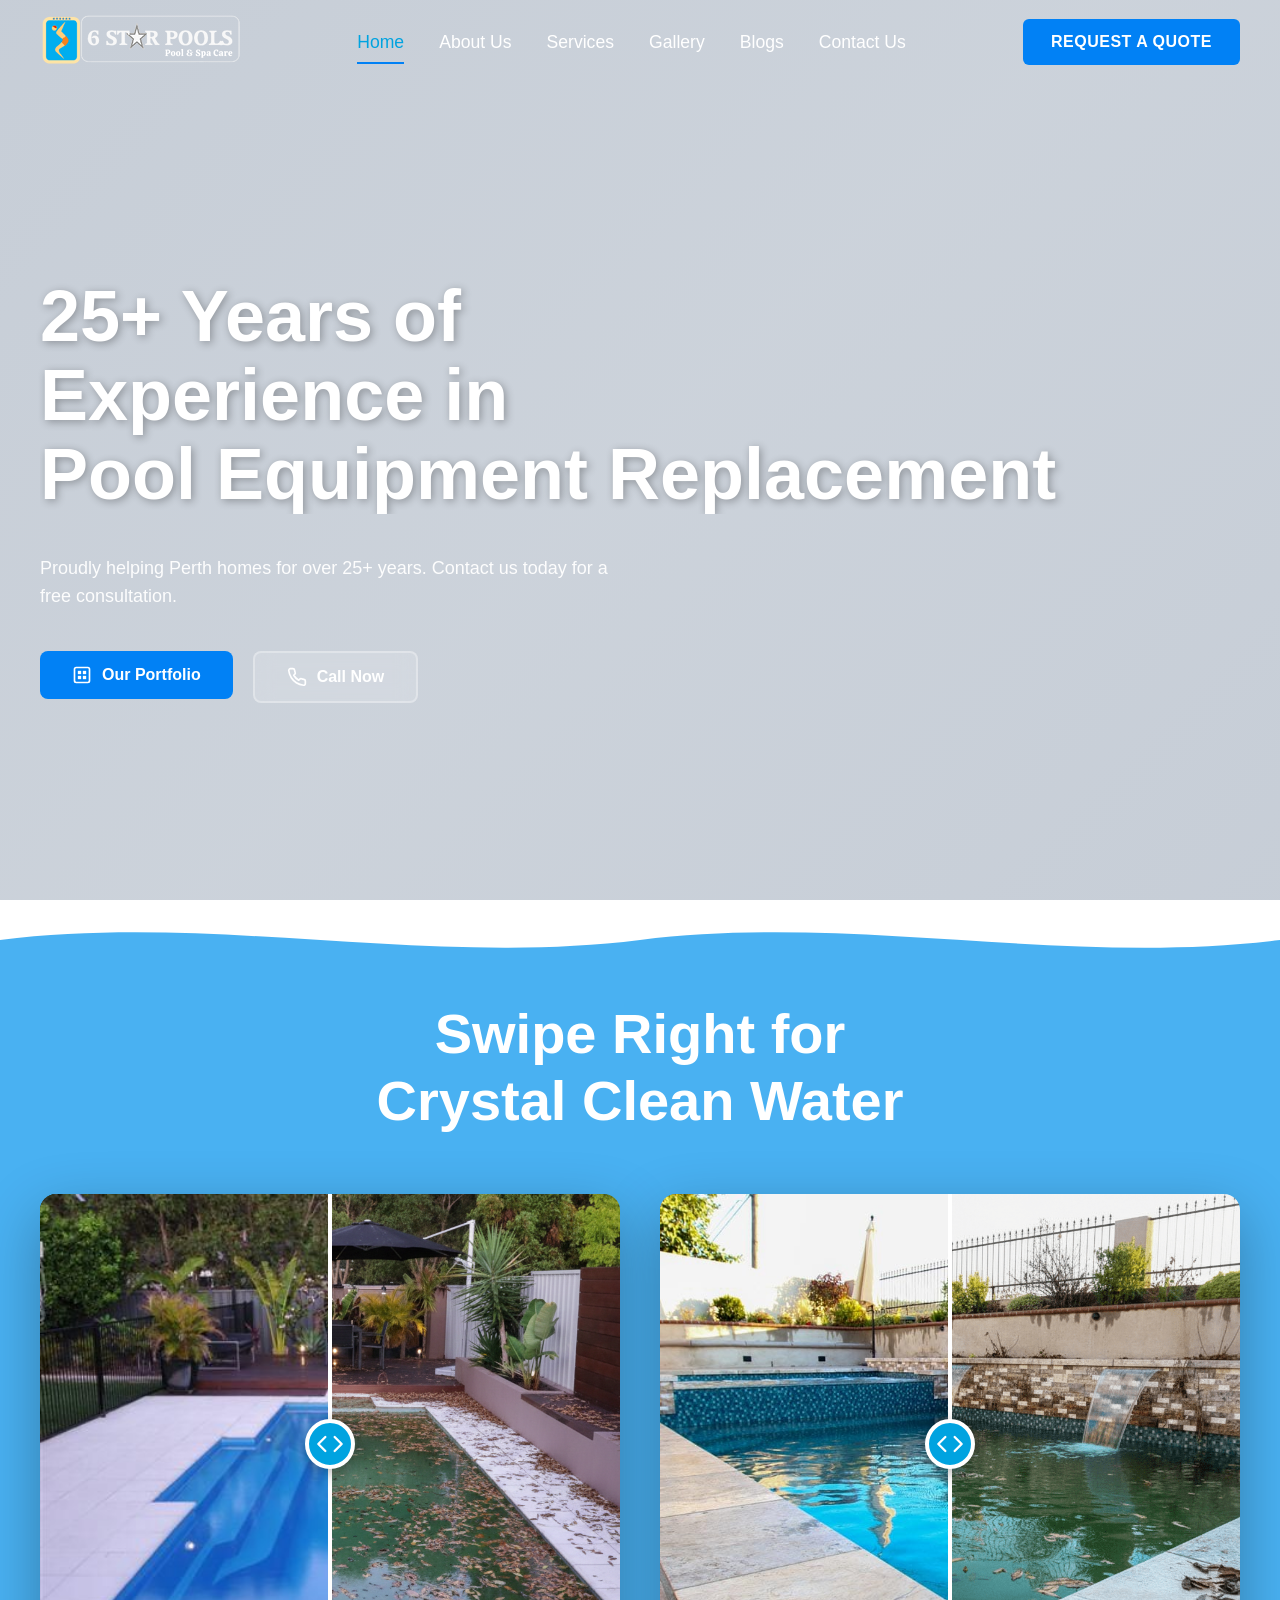
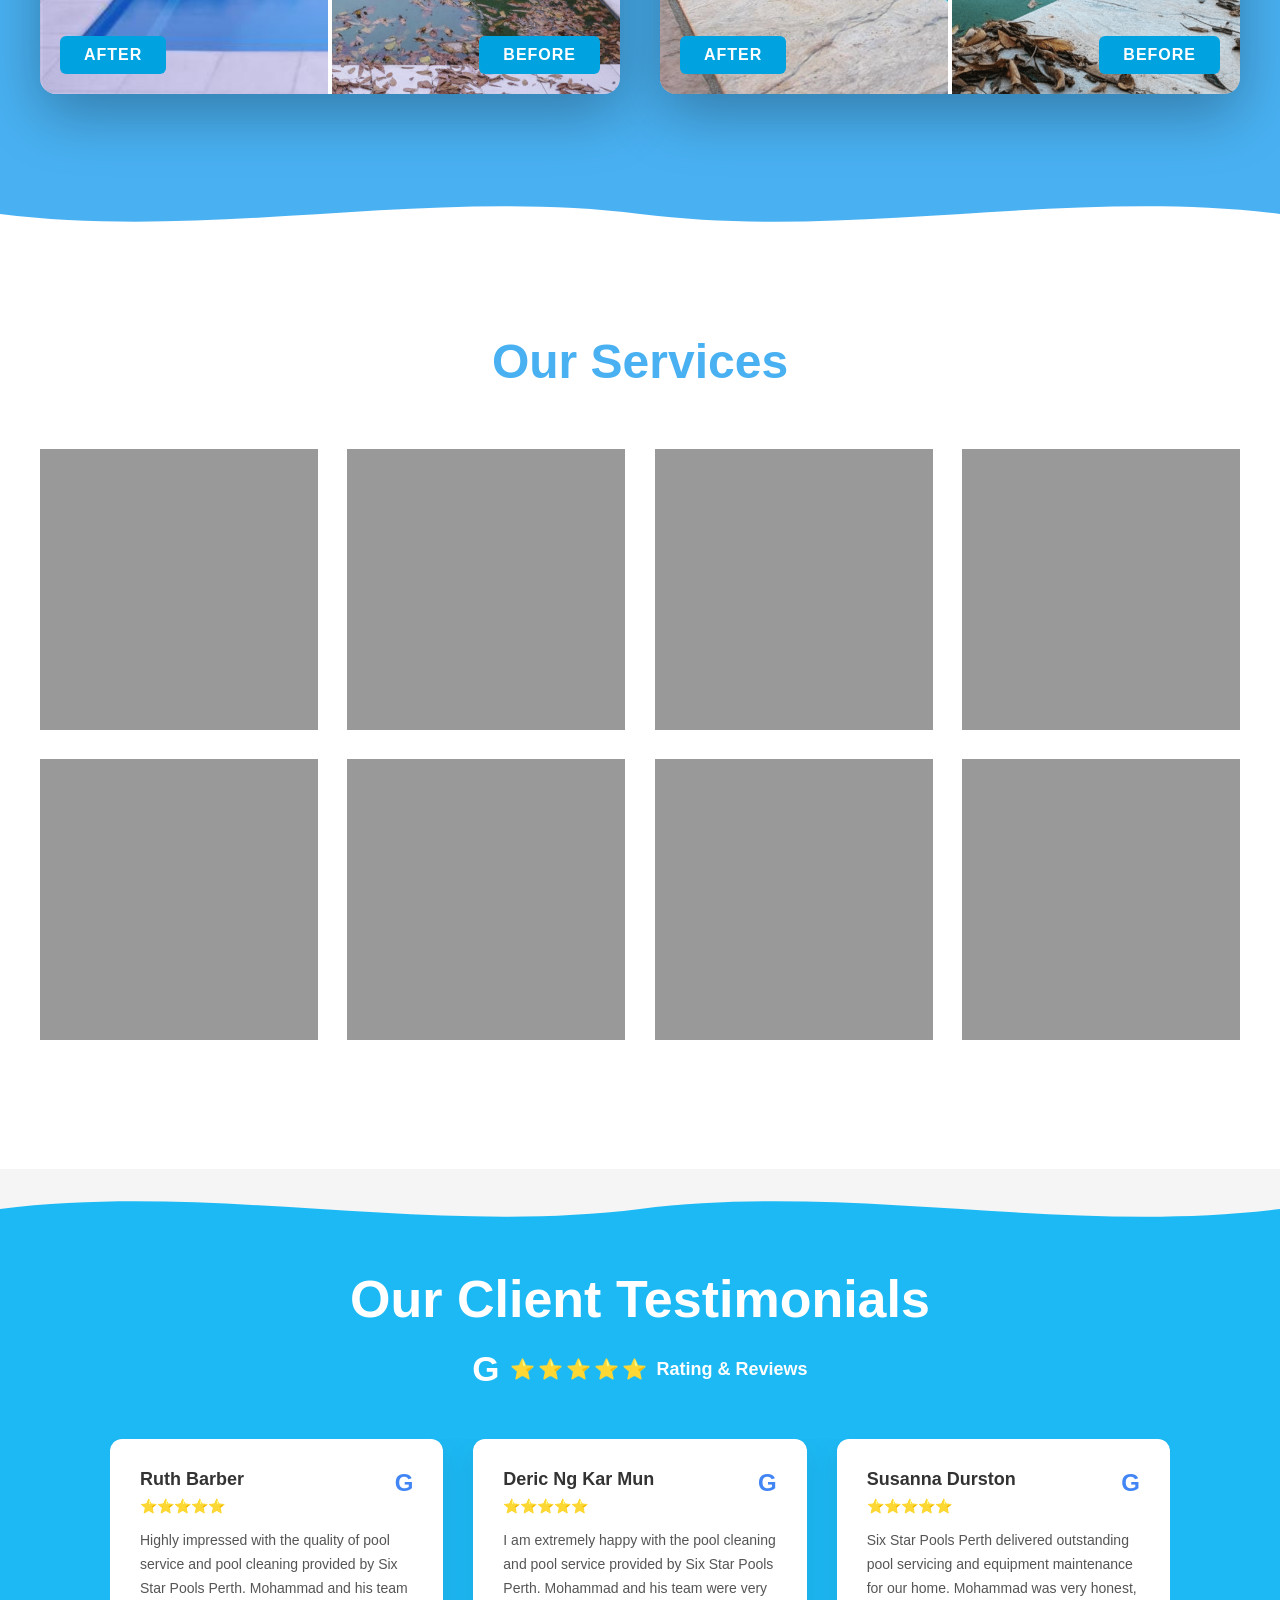
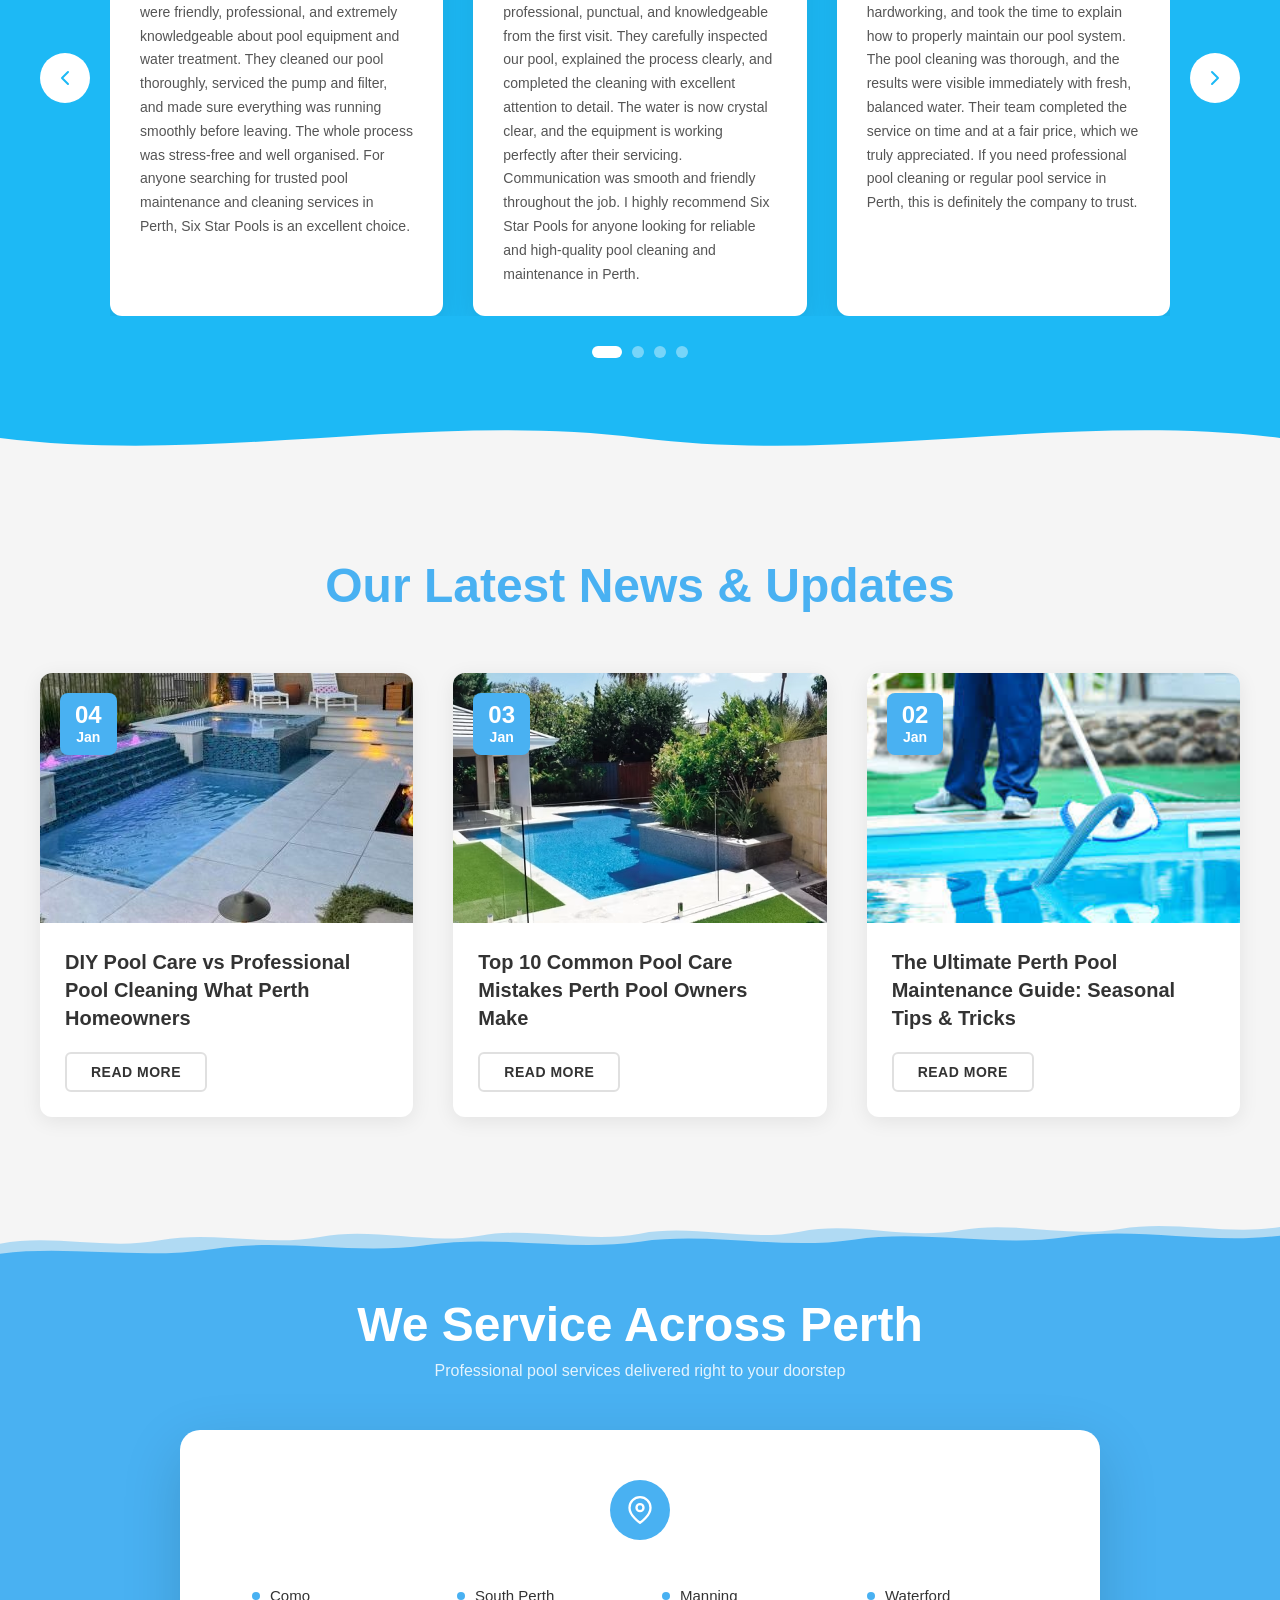
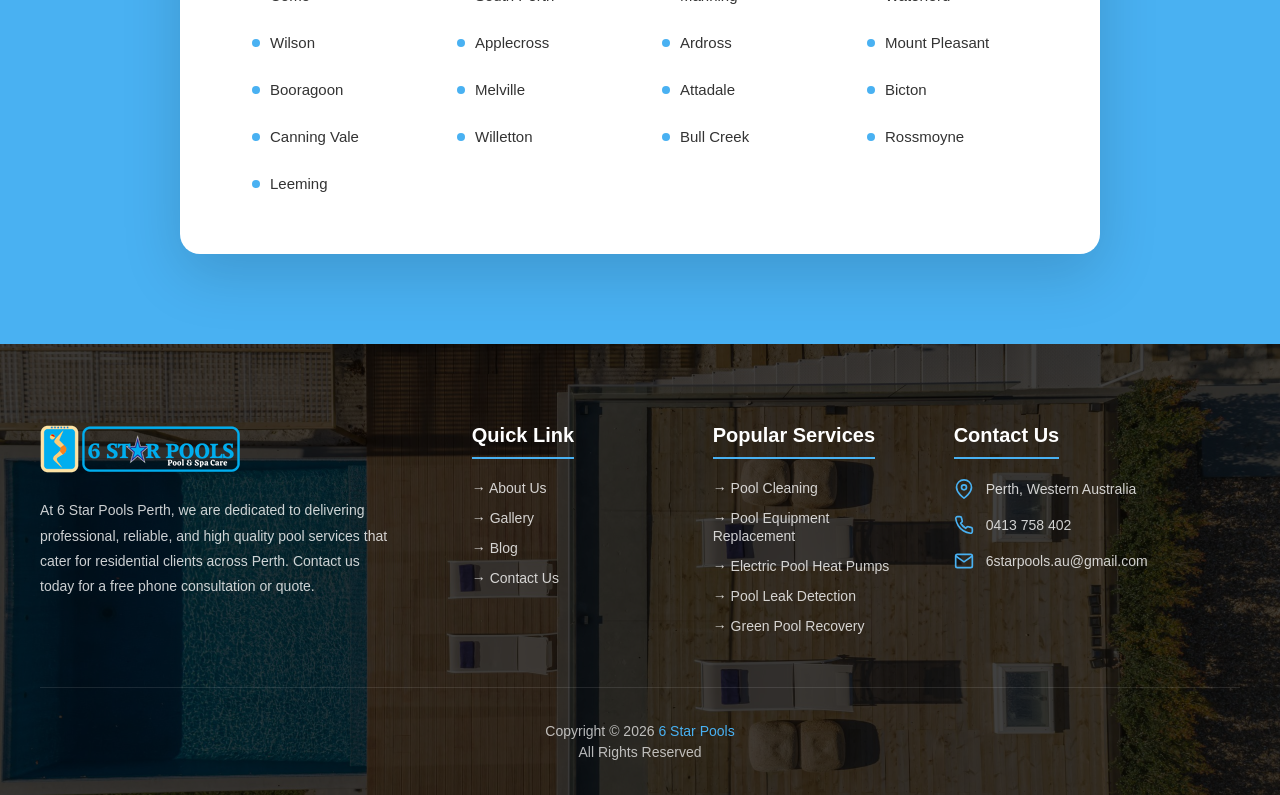
==== commit faafe1c3: "updated footer linked" ====
--- a/index.html
+++ b/index.html
@@ -587,7 +587,6 @@
 
     <!-- Service Areas Section -->
 
-    <!-- Service Areas Section -->
     <section class="service-areas-section">
         <div class="service-areas-wave-top">
             <svg viewBox="0 0 1440 120" preserveAspectRatio="none">
@@ -635,6 +634,7 @@
             </div>
         </div>
     </section>
+
     <!-- Footer Section -->
 
     <footer class="footer-section">
@@ -642,7 +642,9 @@
             <!-- Footer Brand -->
             <div class="footer-brand">
                 <div class="footer-logo">
-                    <img src="./assets/logo.png" alt="">
+                    <a href="./index.html">
+                        <img src="./assets/logo.png" alt="">
+                    </a>
                 </div>
                 <p class="footer-description">
                     At 6 Star Pools Perth, we are dedicated to delivering professional, reliable, and high quality pool
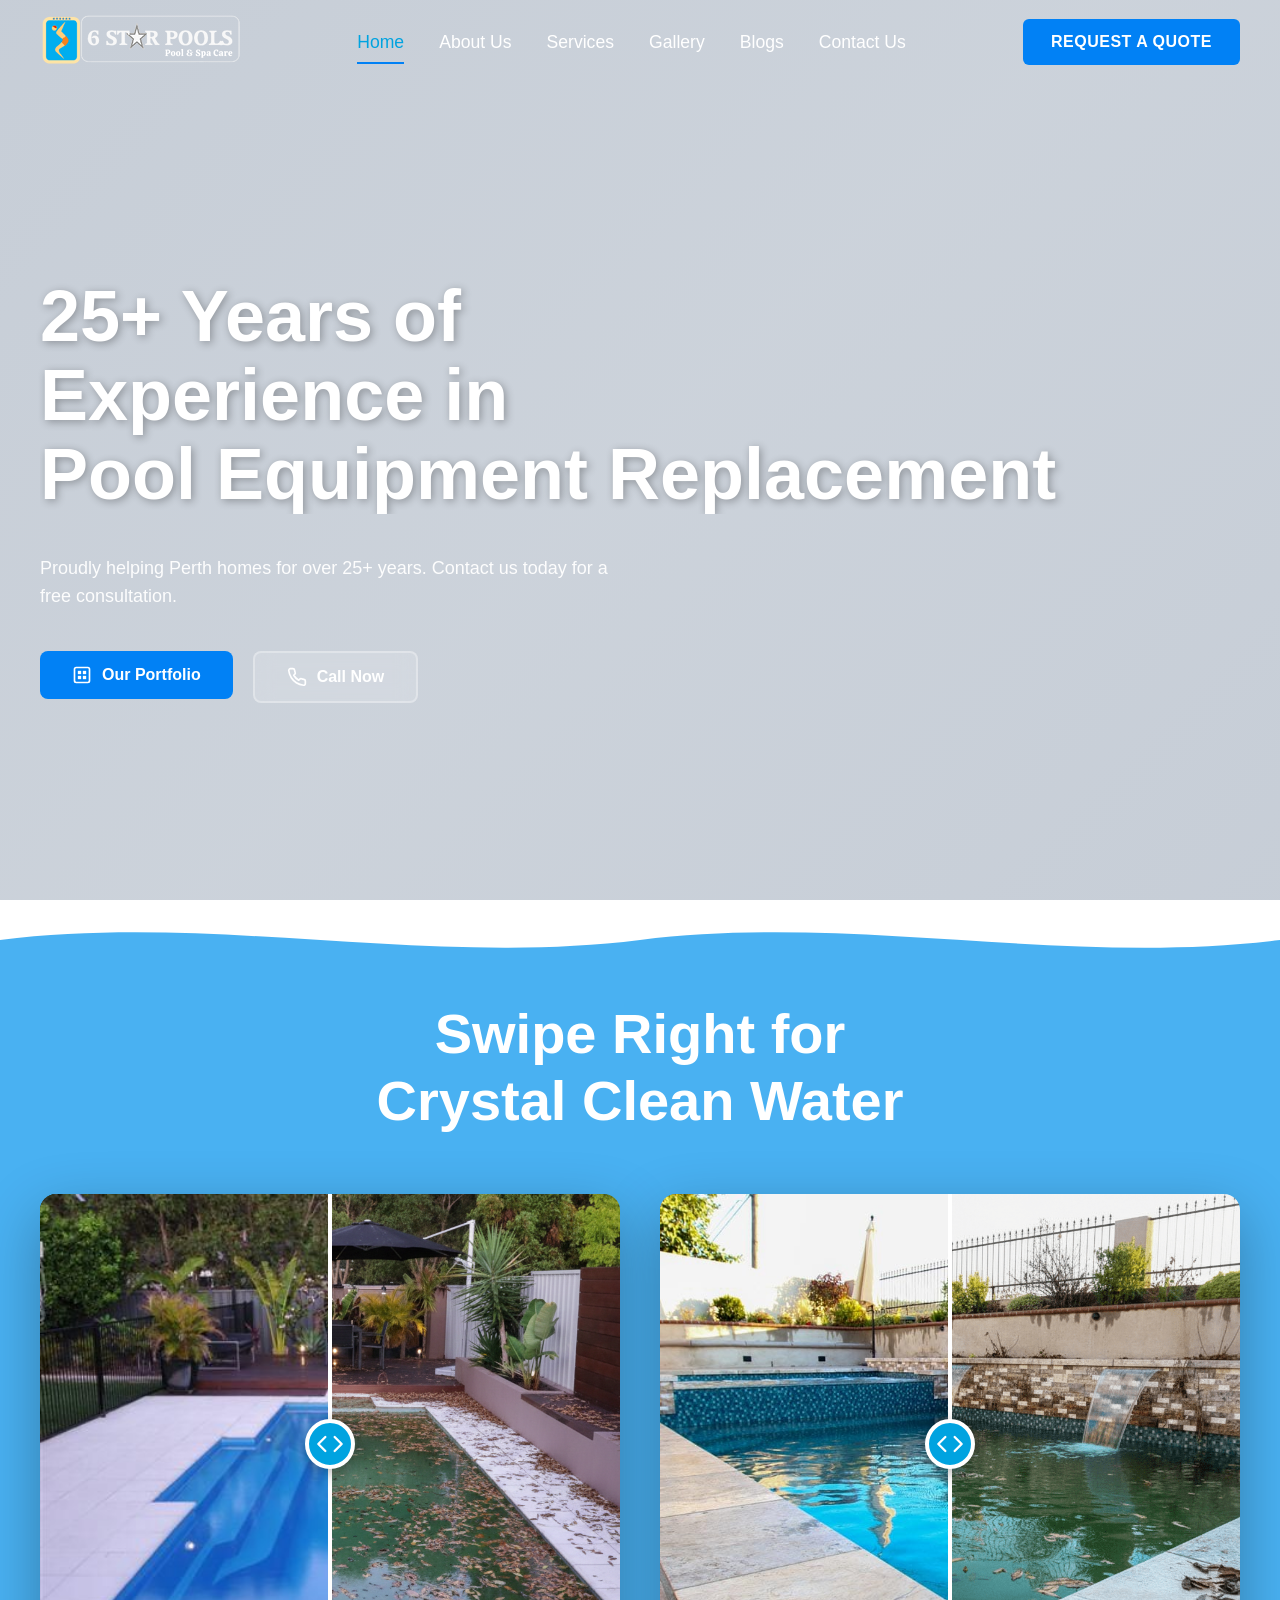
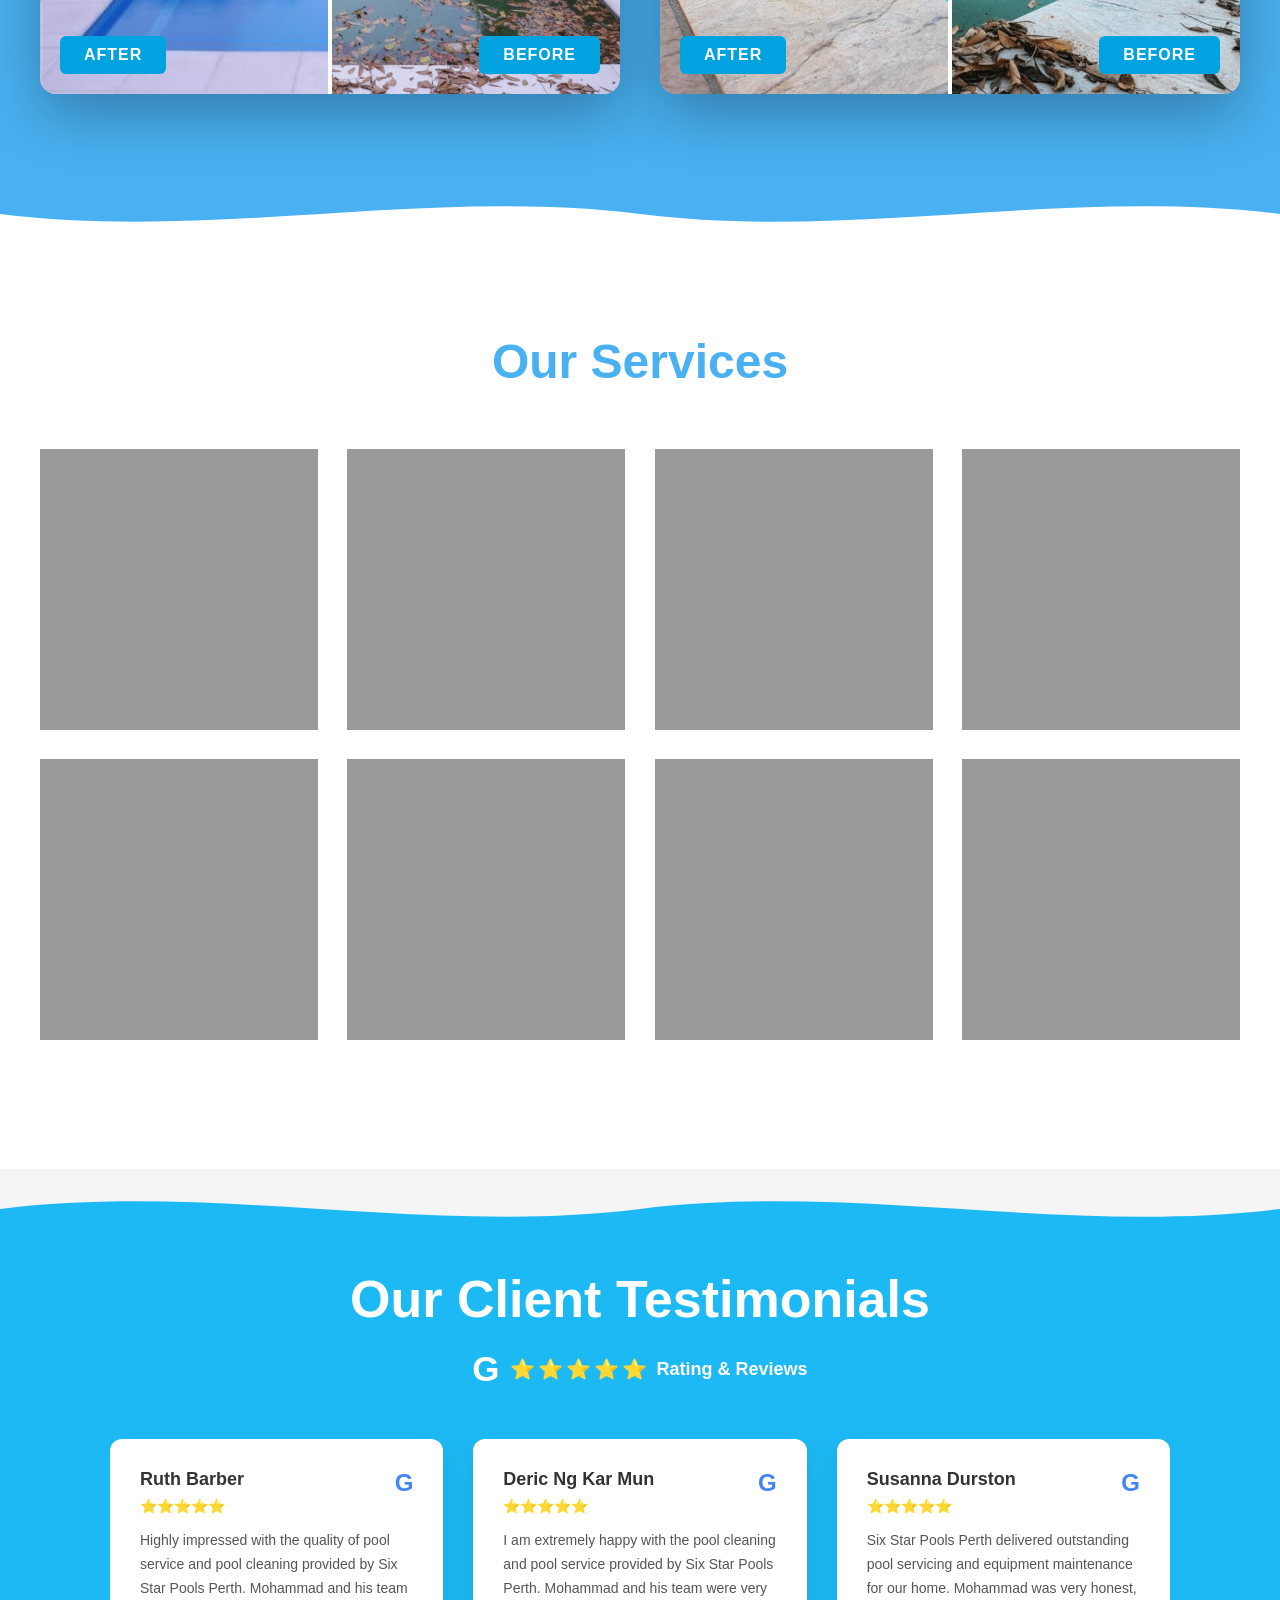
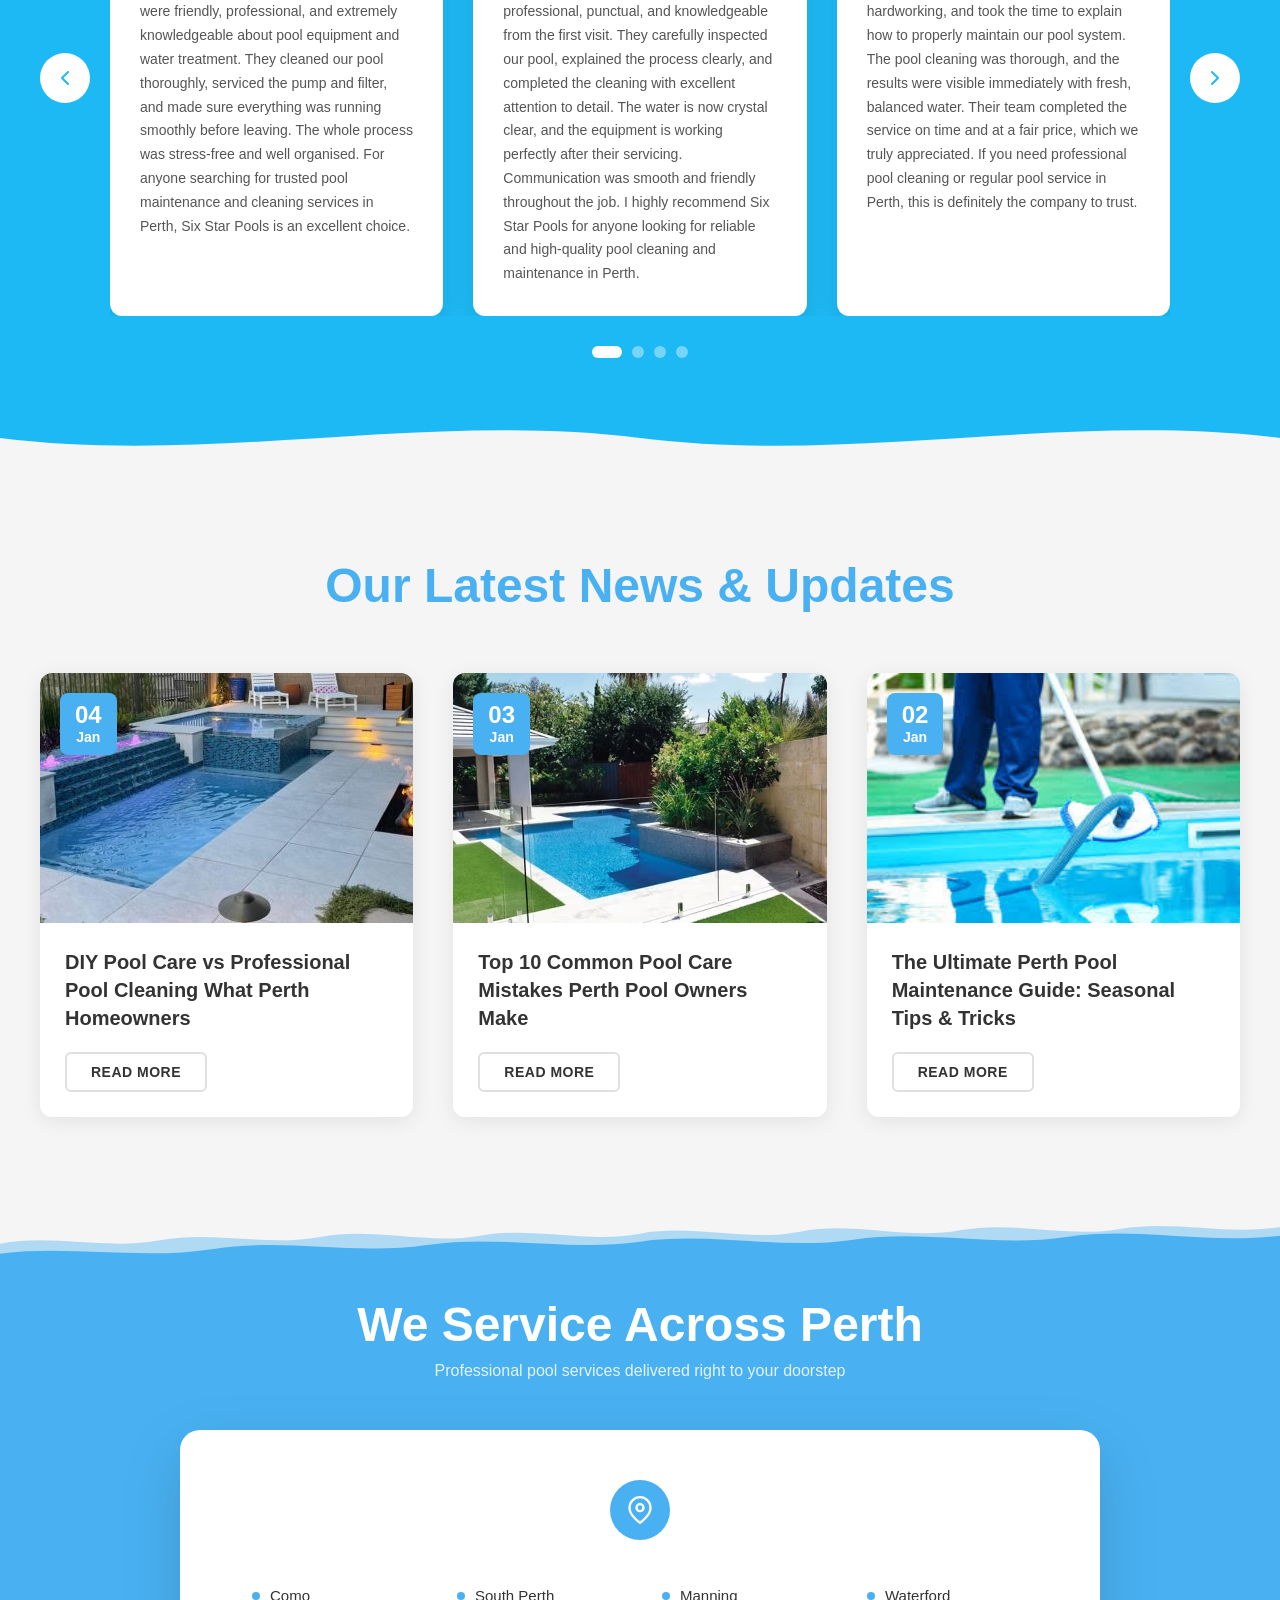
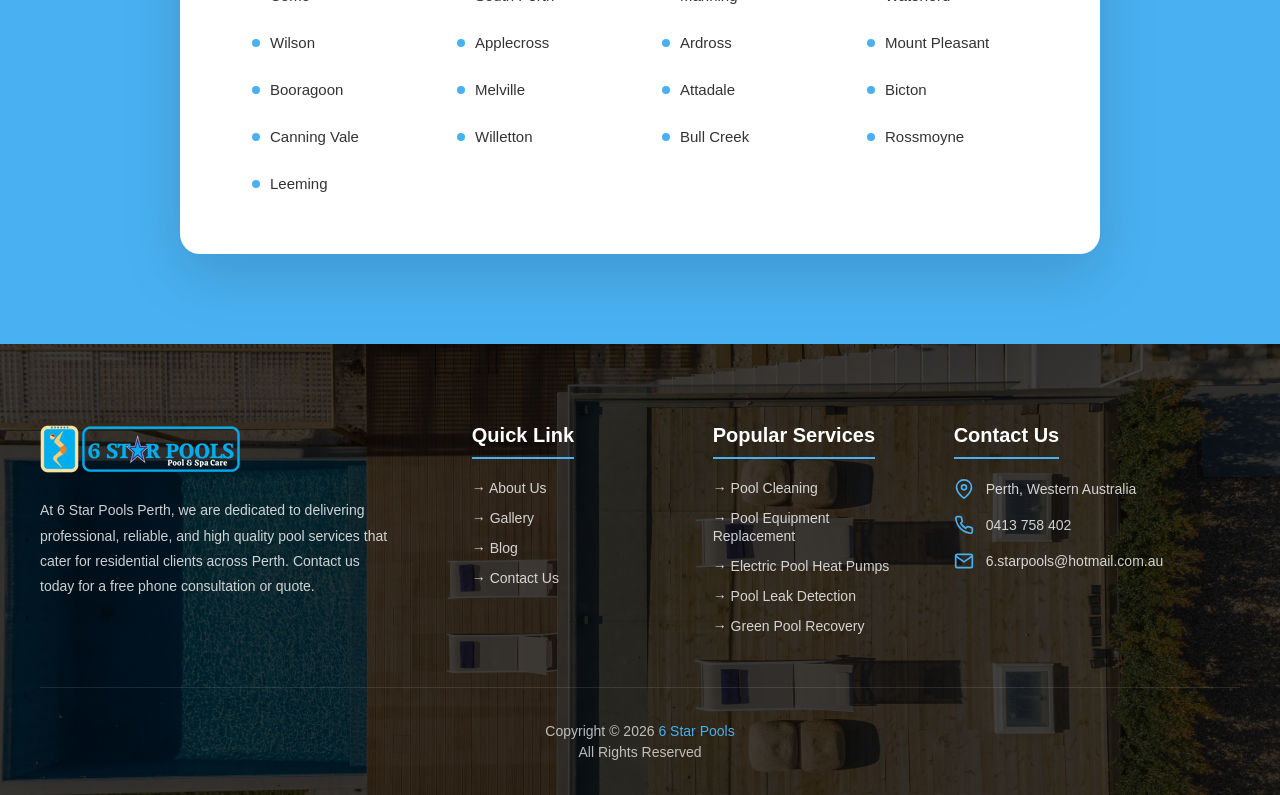
==== commit ebc1c55f: "change emails in footer" ====
--- a/index.html
+++ b/index.html
@@ -702,7 +702,7 @@
                                 stroke="currentColor" stroke-width="2" />
                             <polyline points="22,6 12,13 2,6" stroke="currentColor" stroke-width="2" />
                         </svg>
-                        6starpools.au@gmail.com
+                        6.starpools@hotmail.com.au
                     </li>
                 </ul>
             </div>
--- a/style.css
+++ b/style.css
@@ -831,13 +831,14 @@
 
 .testimonials-wrapper {
     flex: 1;
-    overflow: hidden;
+    overflow-x: hidden;
 }
 
 .testimonials-track {
     display: flex;
     transition: transform 0.5s ease;
     gap: 30px;
+    will-change: transform;
 }
 
 .testimonial-card {
@@ -2305,6 +2306,10 @@
         font-size: 14px;
     }
 
+    .testimonials-wrapper {
+        overflow-x: scroll;
+    }
+
     .testimonial-card {
         min-width: 100%;
     }
